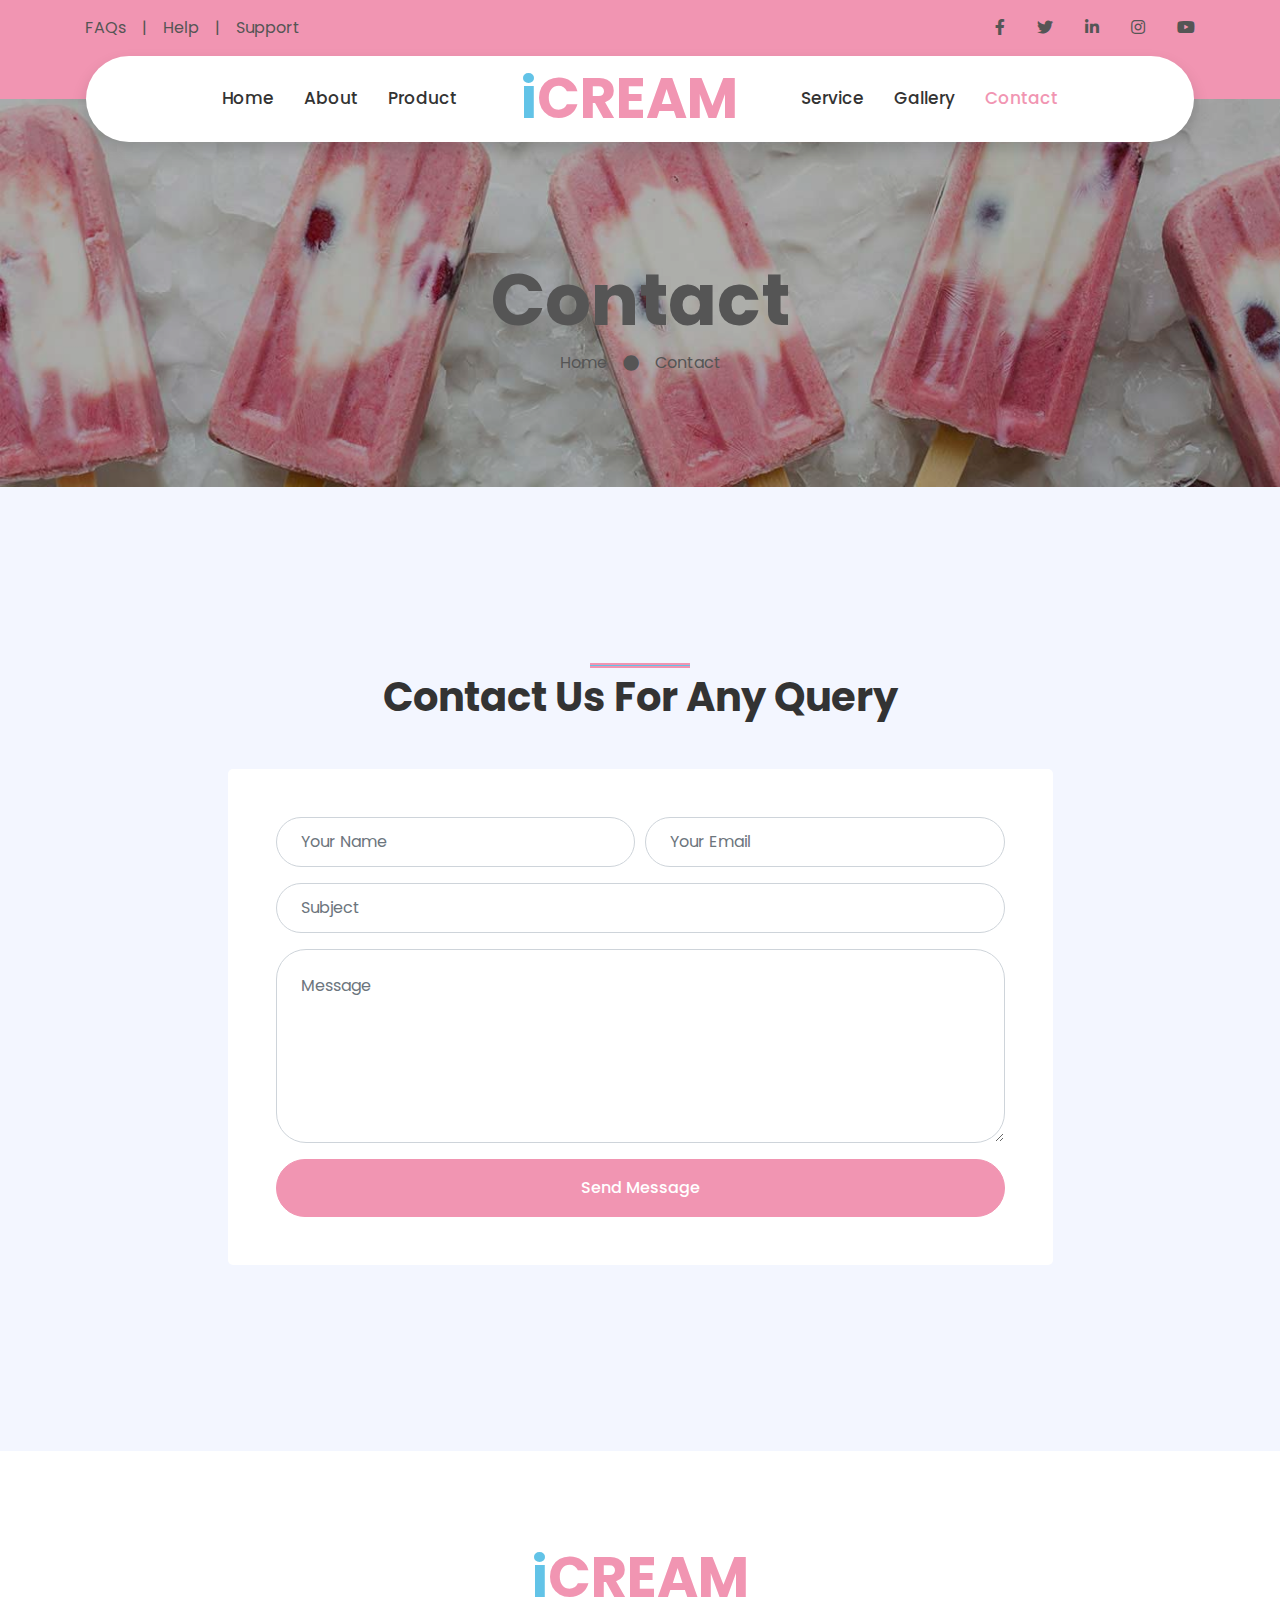
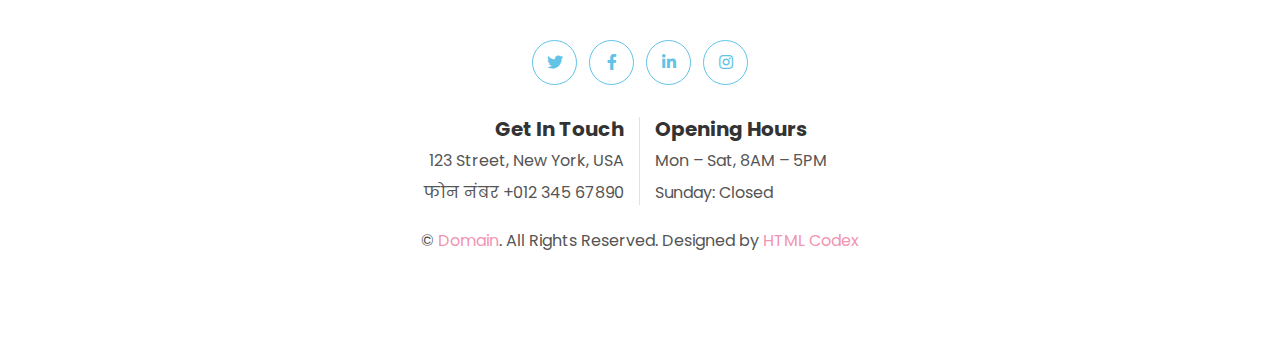
==== contact.html @ b480e31f "basic changes" ====
<!DOCTYPE html>
<html lang="en">

<head>
    <meta charset="utf-8">
    <title>iCREAM - Ice Cream Shop Website Template</title>
    <meta content="width=device-width, initial-scale=1.0" name="viewport">
    <meta content="Free HTML Templates" name="keywords">
    <meta content="Free HTML Templates" name="description">

    <!-- Favicon -->
    <link href="img/favicon.ico" rel="icon">

    <!-- Google Web Fonts -->
    <link rel="preconnect" href="https://fonts.gstatic.com">
    <link href="https://fonts.googleapis.com/css2?family=Poppins:wght@400;500;600;700&display=swap" rel="stylesheet">

    <!-- Font Awesome -->
    <link href="https://cdnjs.cloudflare.com/ajax/libs/font-awesome/5.10.0/css/all.min.css" rel="stylesheet">

    <!-- Libraries Stylesheet -->
    <link href="lib/owlcarousel/assets/owl.carousel.min.css" rel="stylesheet">
    <link href="lib/lightbox/css/lightbox.min.css" rel="stylesheet">

    <!-- Customized Bootstrap Stylesheet -->
    <link href="css/style.css" rel="stylesheet">
</head>

<body>
    <!-- Topbar Start -->
    <div class="container-fluid bg-primary py-3 d-none d-md-block">
        <div class="container">
            <div class="row">
                <div class="col-md-6 text-center text-lg-left mb-2 mb-lg-0">
                    <div class="d-inline-flex align-items-center">
                        <a class="text-white pr-3" href="">FAQs</a>
                        <span class="text-white">|</span>
                        <a class="text-white px-3" href="">Help</a>
                        <span class="text-white">|</span>
                        <a class="text-white pl-3" href="">Support</a>
                    </div>
                </div>
                <div class="col-md-6 text-center text-lg-right">
                    <div class="d-inline-flex align-items-center">
                        <a class="text-white px-3" href="">
                            <i class="fab fa-facebook-f"></i>
                        </a>
                        <a class="text-white px-3" href="">
                            <i class="fab fa-twitter"></i>
                        </a>
                        <a class="text-white px-3" href="">
                            <i class="fab fa-linkedin-in"></i>
                        </a>
                        <a class="text-white px-3" href="">
                            <i class="fab fa-instagram"></i>
                        </a>
                        <a class="text-white pl-3" href="">
                            <i class="fab fa-youtube"></i>
                        </a>
                    </div>
                </div>
            </div>
        </div>
    </div>
    <!-- Topbar End -->


    <!-- Navbar Start -->
    <div class="container-fluid position-relative nav-bar p-0">
        <div class="container-lg position-relative p-0 px-lg-3" style="z-index: 9;">
            <nav class="navbar navbar-expand-lg bg-white navbar-light shadow p-lg-0">
                <a href="index.html" class="navbar-brand d-block d-lg-none">
                    <h1 class="m-0 display-4 text-primary"><span class="text-secondary">i</span>CREAM</h1>
                </a>
                <button type="button" class="navbar-toggler" data-toggle="collapse" data-target="#navbarCollapse">
                    <span class="navbar-toggler-icon"></span>
                </button>
                <div class="collapse navbar-collapse justify-content-between" id="navbarCollapse">
                    <div class="navbar-nav ml-auto py-0">
                        <a href="index.html" class="nav-item nav-link">Home</a>
                        <a href="about.html" class="nav-item nav-link">About</a>
                        <a href="product.html" class="nav-item nav-link">Product</a>
                    </div>
                    <a href="index.html" class="navbar-brand mx-5 d-none d-lg-block">
                        <h1 class="m-0 display-4 text-primary"><span class="text-secondary">i</span>CREAM</h1>
                    </a>
                    <div class="navbar-nav mr-auto py-0">
                        <a href="service.html" class="nav-item nav-link">Service</a>
                        <a href="gallery.html" class="nav-item nav-link">Gallery</a>
                        <a href="contact.html" class="nav-item nav-link active">Contact</a>
                    </div>
                </div>
            </nav>
        </div>
    </div>
    <!-- Navbar End -->


    <!-- Header Start -->
    <div class="jumbotron jumbotron-fluid page-header" style="margin-bottom: 90px;">
        <div class="container text-center py-5">
            <h1 class="text-white display-3 mt-lg-5">Contact</h1>
            <div class="d-inline-flex align-items-center text-white">
                <p class="m-0"><a class="text-white" href="">Home</a></p>
                <i class="fa fa-circle px-3"></i>
                <p class="m-0">Contact</p>
            </div>
        </div>
    </div>
    <!-- Header End -->


    <!-- Contact Start -->
    <div class="container-fluid py-5">
        <div class="container py-5">
            <div class="row justify-content-center">
                <div class="col-lg-6">
                    <h1 class="section-title position-relative text-center mb-5">Contact Us For Any Query</h1>
                </div>
            </div>
            <div class="row justify-content-center">
                <div class="col-lg-9">
                    <div class="contact-form bg-light rounded p-5">
                        <div id="success"></div>
                        <form name="sentMessage" id="contactForm" novalidate="novalidate">
                            <div class="form-row">
                                <div class="col-sm-6 control-group">
                                    <input type="text" class="form-control p-4" id="name" placeholder="Your Name" required="required" data-validation-required-message="Please enter your name" />
                                    <p class="help-block text-danger"></p>
                                </div>
                                <div class="col-sm-6 control-group">
                                    <input type="email" class="form-control p-4" id="email" placeholder="Your Email" required="required" data-validation-required-message="Please enter your email" />
                                    <p class="help-block text-danger"></p>
                                </div>
                            </div>
                            <div class="control-group">
                                <input type="text" class="form-control p-4" id="subject" placeholder="Subject" required="required" data-validation-required-message="Please enter a subject" />
                                <p class="help-block text-danger"></p>
                            </div>
                            <div class="control-group">
                                <textarea class="form-control p-4" rows="6" id="message" placeholder="Message" required="required" data-validation-required-message="Please enter your message"></textarea>
                                <p class="help-block text-danger"></p>
                            </div>
                            <div>
                                <button class="btn btn-primary btn-block py-3 px-5" type="submit" id="sendMessageButton">Send Message</button>
                            </div>
                        </form>
                    </div>
                </div>
            </div>
        </div>
    </div>
    <!-- Contact End -->


    <!-- Footer Start -->
    <div class="container-fluid footer bg-light py-5" style="margin-top: 90px;">
        <div class="container text-center py-5">
            <div class="row">
                <div class="col-12 mb-4">
                    <a href="index.html" class="navbar-brand m-0">
                        <h1 class="m-0 mt-n2 display-4 text-primary"><span class="text-secondary">i</span>CREAM</h1>
                    </a>
                </div>
                <div class="col-12 mb-4">
                    <a class="btn btn-outline-secondary btn-social mr-2" href="#"><i class="fab fa-twitter"></i></a>
                    <a class="btn btn-outline-secondary btn-social mr-2" href="#"><i class="fab fa-facebook-f"></i></a>
                    <a class="btn btn-outline-secondary btn-social mr-2" href="#"><i class="fab fa-linkedin-in"></i></a>
                    <a class="btn btn-outline-secondary btn-social" href="#"><i class="fab fa-instagram"></i></a>
                </div>
                <div class="col-12 mt-2 mb-4">
                    <div class="row">
                        <div class="col-sm-6 text-center text-sm-right border-right mb-3 mb-sm-0">
                            <h5 class="font-weight-bold mb-2">Get In Touch</h5>
                            <p class="mb-2">123 Street, New York, USA</p>
                            <p class="mb-0">फोन नंबर +012 345 67890</p>
                        </div>
                        <div class="col-sm-6 text-center text-sm-left">
                            <h5 class="font-weight-bold mb-2">Opening Hours</h5>
                            <p class="mb-2">Mon – Sat, 8AM – 5PM</p>
                            <p class="mb-0">Sunday: Closed</p>
                        </div>
                    </div>
                </div>
                <div class="col-12">
                    <p class="m-0">&copy; <a href="#">Domain</a>. All Rights Reserved. Designed by <a href="https://htmlcodex.com">HTML Codex</a>
                    </p>
                </div>
            </div>
        </div>
    </div>
    <!-- Footer End -->


    <!-- Back to Top -->
    <a href="#" class="btn btn-secondary px-2 back-to-top"><i class="fa fa-angle-double-up"></i></a>


    <!-- JavaScript Libraries -->
    <script src="https://code.jquery.com/jquery-3.4.1.min.js"></script>
    <script src="https://stackpath.bootstrapcdn.com/bootstrap/4.4.1/js/bootstrap.bundle.min.js"></script>
    <script src="lib/easing/easing.min.js"></script>
    <script src="lib/waypoints/waypoints.min.js"></script>
    <script src="lib/owlcarousel/owl.carousel.min.js"></script>
    <script src="lib/isotope/isotope.pkgd.min.js"></script>
    <script src="lib/lightbox/js/lightbox.min.js"></script>

    <!-- Contact Javascript File -->
    <script src="mail/jqBootstrapValidation.min.js"></script>
    <script src="mail/contact.js"></script>

    <!-- Template Javascript -->
    <script src="js/main.js"></script>
</body>

</html>
---- css/style.css ----
/******* Bootstrap Theming ********/
/*!
 * Bootstrap v4.5.3 (https://getbootstrap.com/)
 * Copyright 2011-2020 The Bootstrap Authors
 * Copyright 2011-2020 Twitter, Inc.
 * Licensed under MIT (https://github.com/twbs/bootstrap/blob/main/LICENSE)
 */
:root {
  --blue: #007bff;
  --indigo: #6610f2;
  --purple: #6f42c1;
  --pink: #e83e8c;
  --red: #dc3545;
  --orange: #fd7e14;
  --yellow: #ffc107;
  --green: #28a745;
  --teal: #20c997;
  --cyan: #17a2b8;
  --white: #fff;
  --gray: #6c757d;
  --gray-dark: #343a40;
  --primary: #F195B2;
  --secondary: #62C3E7;
  --success: #28a745;
  --info: #17a2b8;
  --warning: #ffc107;
  --danger: #dc3545;
  --light: #FFFFFF;
  --dark: #333333;
  --breakpoint-xs: 0;
  --breakpoint-sm: 576px;
  --breakpoint-md: 768px;
  --breakpoint-lg: 992px;
  --breakpoint-xl: 1200px;
  --font-family-sans-serif: "Poppins", sans-serif;
  --font-family-monospace: SFMono-Regular, Menlo, Monaco, Consolas, "Liberation Mono", "Courier New", monospace;
}

*,
*::before,
*::after {
  box-sizing: border-box;
}

html {
  font-family: sans-serif;
  line-height: 1.15;
  -webkit-text-size-adjust: 100%;
  -webkit-tap-highlight-color: rgba(0, 0, 0, 0);
}

article, aside, figcaption, figure, footer, header, hgroup, main, nav, section {
  display: block;
}

body {
  margin: 0;
  font-family: "Poppins", sans-serif;
  font-size: 1rem;
  font-weight: 400;
  line-height: 1.5;
  color: #555555;
  text-align: left;
  background-color: #F3F6FF;
}

[tabindex="-1"]:focus:not(:focus-visible) {
  outline: 0 !important;
}

hr {
  box-sizing: content-box;
  height: 0;
  overflow: visible;
}

h1, h2, h3, h4, h5, h6 {
  margin-top: 0;
  margin-bottom: 0.5rem;
}

p {
  margin-top: 0;
  margin-bottom: 1rem;
}

abbr[title],
abbr[data-original-title] {
  text-decoration: underline;
  text-decoration: underline dotted;
  cursor: help;
  border-bottom: 0;
  text-decoration-skip-ink: none;
}

address {
  margin-bottom: 1rem;
  font-style: normal;
  line-height: inherit;
}

ol,
ul,
dl {
  margin-top: 0;
  margin-bottom: 1rem;
}

ol ol,
ul ul,
ol ul,
ul ol {
  margin-bottom: 0;
}

dt {
  font-weight: 700;
}

dd {
  margin-bottom: .5rem;
  margin-left: 0;
}

blockquote {
  margin: 0 0 1rem;
}

b,
strong {
  font-weight: bolder;
}

small {
  font-size: 80%;
}

sub,
sup {
  position: relative;
  font-size: 75%;
  line-height: 0;
  vertical-align: baseline;
}

sub {
  bottom: -.25em;
}

sup {
  top: -.5em;
}

a {
  color: #F195B2;
  text-decoration: none;
  background-color: transparent;
}

a:hover {
  color: #e85181;
  text-decoration: underline;
}

a:not([href]):not([class]) {
  color: inherit;
  text-decoration: none;
}

a:not([href]):not([class]):hover {
  color: inherit;
  text-decoration: none;
}

pre,
code,
kbd,
samp {
  font-family: SFMono-Regular, Menlo, Monaco, Consolas, "Liberation Mono", "Courier New", monospace;
  font-size: 1em;
}

pre {
  margin-top: 0;
  margin-bottom: 1rem;
  overflow: auto;
  -ms-overflow-style: scrollbar;
}

figure {
  margin: 0 0 1rem;
}

img {
  vertical-align: middle;
  border-style: none;
}

svg {
  overflow: hidden;
  vertical-align: middle;
}

table {
  border-collapse: collapse;
}

caption {
  padding-top: 0.75rem;
  padding-bottom: 0.75rem;
  color: #6c757d;
  text-align: left;
  caption-side: bottom;
}

th {
  text-align: inherit;
  text-align: -webkit-match-parent;
}

label {
  display: inline-block;
  margin-bottom: 0.5rem;
}

button {
  border-radius: 0;
}

button:focus {
  outline: 1px dotted;
  outline: 5px auto -webkit-focus-ring-color;
}

input,
button,
select,
optgroup,
textarea {
  margin: 0;
  font-family: inherit;
  font-size: inherit;
  line-height: inherit;
}

button,
input {
  overflow: visible;
}

button,
select {
  text-transform: none;
}

[role="button"] {
  cursor: pointer;
}

select {
  word-wrap: normal;
}

button,
[type="button"],
[type="reset"],
[type="submit"] {
  -webkit-appearance: button;
}

button:not(:disabled),
[type="button"]:not(:disabled),
[type="reset"]:not(:disabled),
[type="submit"]:not(:disabled) {
  cursor: pointer;
}

button::-moz-focus-inner,
[type="button"]::-moz-focus-inner,
[type="reset"]::-moz-focus-inner,
[type="submit"]::-moz-focus-inner {
  padding: 0;
  border-style: none;
}

input[type="radio"],
input[type="checkbox"] {
  box-sizing: border-box;
  padding: 0;
}

textarea {
  overflow: auto;
  resize: vertical;
}

fieldset {
  min-width: 0;
  padding: 0;
  margin: 0;
  border: 0;
}

legend {
  display: block;
  width: 100%;
  max-width: 100%;
  padding: 0;
  margin-bottom: .5rem;
  font-size: 1.5rem;
  line-height: inherit;
  color: inherit;
  white-space: normal;
}

@media (max-width: 1200px) {
  legend {
    font-size: calc(1.275rem + 0.3vw) ;
  }
}

progress {
  vertical-align: baseline;
}

[type="number"]::-webkit-inner-spin-button,
[type="number"]::-webkit-outer-spin-button {
  height: auto;
}

[type="search"] {
  outline-offset: -2px;
  -webkit-appearance: none;
}

[type="search"]::-webkit-search-decoration {
  -webkit-appearance: none;
}

::-webkit-file-upload-button {
  font: inherit;
  -webkit-appearance: button;
}

output {
  display: inline-block;
}

summary {
  display: list-item;
  cursor: pointer;
}

template {
  display: none;
}

[hidden] {
  display: none !important;
}

h1, h2, h3, h4, h5, h6,
.h1, .h2, .h3, .h4, .h5, .h6 {
  margin-bottom: 0.5rem;
  font-weight: 500;
  line-height: 1.2;
  color: #333333;
}

h1, .h1 {
  font-size: 2.5rem;
}

@media (max-width: 1200px) {
  h1, .h1 {
    font-size: calc(1.375rem + 1.5vw) ;
  }
}

h2, .h2 {
  font-size: 2rem;
}

@media (max-width: 1200px) {
  h2, .h2 {
    font-size: calc(1.325rem + 0.9vw) ;
  }
}

h3, .h3 {
  font-size: 1.75rem;
}

@media (max-width: 1200px) {
  h3, .h3 {
    font-size: calc(1.3rem + 0.6vw) ;
  }
}

h4, .h4 {
  font-size: 1.5rem;
}

@media (max-width: 1200px) {
  h4, .h4 {
    font-size: calc(1.275rem + 0.3vw) ;
  }
}

h5, .h5 {
  font-size: 1.25rem;
}

h6, .h6 {
  font-size: 1rem;
}

.lead {
  font-size: 1.25rem;
  font-weight: 300;
}

.display-1 {
  font-size: 6rem;
  font-weight: 300;
  line-height: 1.2;
}

@media (max-width: 1200px) {
  .display-1 {
    font-size: calc(1.725rem + 5.7vw) ;
  }
}

.display-2 {
  font-size: 5.5rem;
  font-weight: 300;
  line-height: 1.2;
}

@media (max-width: 1200px) {
  .display-2 {
    font-size: calc(1.675rem + 5.1vw) ;
  }
}

.display-3 {
  font-size: 4.5rem;
  font-weight: 300;
  line-height: 1.2;
  color:#1c7430;
}

@media (max-width: 1200px) {
  .display-3 {
    font-size: calc(1.575rem + 3.9vw) ;
  }
}

.display-4 {
  font-size: 3.5rem;
  font-weight: 300;
  line-height: 1.2;
}

@media (max-width: 1200px) {
  .display-4 {
    font-size: calc(1.475rem + 2.7vw) ;
  }
}

hr {
  margin-top: 1rem;
  margin-bottom: 1rem;
  border: 0;
  border-top: 1px solid rgba(0, 0, 0, 0.1);
}

small,
.small {
  font-size: 80%;
  font-weight: 400;
}

mark,
.mark {
  padding: 0.2em;
  background-color: #fcf8e3;
}

.list-unstyled {
  padding-left: 0;
  list-style: none;
}

.list-inline {
  padding-left: 0;
  list-style: none;
}

.list-inline-item {
  display: inline-block;
}

.list-inline-item:not(:last-child) {
  margin-right: 0.5rem;
}

.initialism {
  font-size: 90%;
  text-transform: uppercase;
}

.blockquote {
  margin-bottom: 1rem;
  font-size: 1.25rem;
}

.blockquote-footer {
  display: block;
  font-size: 80%;
  color: #6c757d;
}

.blockquote-footer::before {
  content: "\2014\00A0";
}

.img-fluid {
  max-width: 100%;
  height: auto;
}

.img-thumbnail {
  padding: 0.25rem;
  background-color: #F3F6FF;
  border: 1px solid #dee2e6;
  border-radius: 5px;
  max-width: 100%;
  height: auto;
}

.figure {
  display: inline-block;
}

.figure-img {
  margin-bottom: 0.5rem;
  line-height: 1;
}

.figure-caption {
  font-size: 90%;
  color: #6c757d;
}

code {
  font-size: 87.5%;
  color: #e83e8c;
  word-wrap: break-word;
}

a > code {
  color: inherit;
}

kbd {
  padding: 0.2rem 0.4rem;
  font-size: 87.5%;
  color: #fff;
  background-color: #212529;
  border-radius: 0.2rem;
}

kbd kbd {
  padding: 0;
  font-size: 100%;
  font-weight: 700;
}

pre {
  display: block;
  font-size: 87.5%;
  color: #212529;
}

pre code {
  font-size: inherit;
  color: inherit;
  word-break: normal;
}

.pre-scrollable {
  max-height: 340px;
  overflow-y: scroll;
}

.container,
.container-fluid,
.container-sm,
.container-md,
.container-lg,
.container-xl {
  width: 100%;
  padding-right: 15px;
  padding-left: 15px;
  margin-right: auto;
  margin-left: auto;
}

@media (min-width: 576px) {
  .container, .container-sm {
    max-width: 540px;
  }
}

@media (min-width: 768px) {
  .container, .container-sm, .container-md {
    max-width: 720px;
  }
}

@media (min-width: 992px) {
  .container, .container-sm, .container-md, .container-lg {
    max-width: 960px;
  }
}

@media (min-width: 1200px) {
  .container, .container-sm, .container-md, .container-lg, .container-xl {
    max-width: 1140px;
  }
}

.row {
  display: flex;
  flex-wrap: wrap;
  margin-right: -15px;
  margin-left: -15px;
}

.no-gutters {
  margin-right: 0;
  margin-left: 0;
}

.no-gutters > .col,
.no-gutters > [class*="col-"] {
  padding-right: 0;
  padding-left: 0;
}

.col-1, .col-2, .col-3, .col-4, .col-5, .col-6, .col-7, .col-8, .col-9, .col-10, .col-11, .col-12, .col,
.col-auto, .col-sm-1, .col-sm-2, .col-sm-3, .col-sm-4, .col-sm-5, .col-sm-6, .col-sm-7, .col-sm-8, .col-sm-9, .col-sm-10, .col-sm-11, .col-sm-12, .col-sm,
.col-sm-auto, .col-md-1, .col-md-2, .col-md-3, .col-md-4, .col-md-5, .col-md-6, .col-md-7, .col-md-8, .col-md-9, .col-md-10, .col-md-11, .col-md-12, .col-md,
.col-md-auto, .col-lg-1, .col-lg-2, .col-lg-3, .col-lg-4, .col-lg-5, .col-lg-6, .col-lg-7, .col-lg-8, .col-lg-9, .col-lg-10, .col-lg-11, .col-lg-12, .col-lg,
.col-lg-auto, .col-xl-1, .col-xl-2, .col-xl-3, .col-xl-4, .col-xl-5, .col-xl-6, .col-xl-7, .col-xl-8, .col-xl-9, .col-xl-10, .col-xl-11, .col-xl-12, .col-xl,
.col-xl-auto {
  position: relative;
  width: 100%;
  padding-right: 15px;
  padding-left: 15px;
}

.col {
  flex-basis: 0;
  flex-grow: 1;
  max-width: 100%;
}

.row-cols-1 > * {
  flex: 0 0 100%;
  max-width: 100%;
}

.row-cols-2 > * {
  flex: 0 0 50%;
  max-width: 50%;
}

.row-cols-3 > * {
  flex: 0 0 33.33333%;
  max-width: 33.33333%;
}

.row-cols-4 > * {
  flex: 0 0 25%;
  max-width: 25%;
}

.row-cols-5 > * {
  flex: 0 0 20%;
  max-width: 20%;
}

.row-cols-6 > * {
  flex: 0 0 16.66667%;
  max-width: 16.66667%;
}

.col-auto {
  flex: 0 0 auto;
  width: auto;
  max-width: 100%;
}

.col-1 {
  flex: 0 0 8.33333%;
  max-width: 8.33333%;
}

.col-2 {
  flex: 0 0 16.66667%;
  max-width: 16.66667%;
}

.col-3 {
  flex: 0 0 25%;
  max-width: 25%;
}

.col-4 {
  flex: 0 0 33.33333%;
  max-width: 33.33333%;
}

.col-5 {
  flex: 0 0 41.66667%;
  max-width: 41.66667%;
}

.col-6 {
  flex: 0 0 50%;
  max-width: 50%;
}

.col-7 {
  flex: 0 0 58.33333%;
  max-width: 58.33333%;
}

.col-8 {
  flex: 0 0 66.66667%;
  max-width: 66.66667%;
}

.col-9 {
  flex: 0 0 75%;
  max-width: 75%;
}

.col-10 {
  flex: 0 0 83.33333%;
  max-width: 83.33333%;
}

.col-11 {
  flex: 0 0 91.66667%;
  max-width: 91.66667%;
}

.col-12 {
  flex: 0 0 100%;
  max-width: 100%;
}

.order-first {
  order: -1;
}

.order-last {
  order: 13;
}

.order-0 {
  order: 0;
}

.order-1 {
  order: 1;
}

.order-2 {
  order: 2;
}

.order-3 {
  order: 3;
}

.order-4 {
  order: 4;
}

.order-5 {
  order: 5;
}

.order-6 {
  order: 6;
}

.order-7 {
  order: 7;
}

.order-8 {
  order: 8;
}

.order-9 {
  order: 9;
}

.order-10 {
  order: 10;
}

.order-11 {
  order: 11;
}

.order-12 {
  order: 12;
}

.offset-1 {
  margin-left: 8.33333%;
}

.offset-2 {
  margin-left: 16.66667%;
}

.offset-3 {
  margin-left: 25%;
}

.offset-4 {
  margin-left: 33.33333%;
}

.offset-5 {
  margin-left: 41.66667%;
}

.offset-6 {
  margin-left: 50%;
}

.offset-7 {
  margin-left: 58.33333%;
}

.offset-8 {
  margin-left: 66.66667%;
}

.offset-9 {
  margin-left: 75%;
}

.offset-10 {
  margin-left: 83.33333%;
}

.offset-11 {
  margin-left: 91.66667%;
}

@media (min-width: 576px) {
  .col-sm {
    flex-basis: 0;
    flex-grow: 1;
    max-width: 100%;
  }
  .row-cols-sm-1 > * {
    flex: 0 0 100%;
    max-width: 100%;
  }
  .row-cols-sm-2 > * {
    flex: 0 0 50%;
    max-width: 50%;
  }
  .row-cols-sm-3 > * {
    flex: 0 0 33.33333%;
    max-width: 33.33333%;
  }
  .row-cols-sm-4 > * {
    flex: 0 0 25%;
    max-width: 25%;
  }
  .row-cols-sm-5 > * {
    flex: 0 0 20%;
    max-width: 20%;
  }
  .row-cols-sm-6 > * {
    flex: 0 0 16.66667%;
    max-width: 16.66667%;
  }
  .col-sm-auto {
    flex: 0 0 auto;
    width: auto;
    max-width: 100%;
  }
  .col-sm-1 {
    flex: 0 0 8.33333%;
    max-width: 8.33333%;
  }
  .col-sm-2 {
    flex: 0 0 16.66667%;
    max-width: 16.66667%;
  }
  .col-sm-3 {
    flex: 0 0 25%;
    max-width: 25%;
  }
  .col-sm-4 {
    flex: 0 0 33.33333%;
    max-width: 33.33333%;
  }
  .col-sm-5 {
    flex: 0 0 41.66667%;
    max-width: 41.66667%;
  }
  .col-sm-6 {
    flex: 0 0 50%;
    max-width: 50%;
  }
  .col-sm-7 {
    flex: 0 0 58.33333%;
    max-width: 58.33333%;
  }
  .col-sm-8 {
    flex: 0 0 66.66667%;
    max-width: 66.66667%;
  }
  .col-sm-9 {
    flex: 0 0 75%;
    max-width: 75%;
  }
  .col-sm-10 {
    flex: 0 0 83.33333%;
    max-width: 83.33333%;
  }
  .col-sm-11 {
    flex: 0 0 91.66667%;
    max-width: 91.66667%;
  }
  .col-sm-12 {
    flex: 0 0 100%;
    max-width: 100%;
  }
  .order-sm-first {
    order: -1;
  }
  .order-sm-last {
    order: 13;
  }
  .order-sm-0 {
    order: 0;
  }
  .order-sm-1 {
    order: 1;
  }
  .order-sm-2 {
    order: 2;
  }
  .order-sm-3 {
    order: 3;
  }
  .order-sm-4 {
    order: 4;
  }
  .order-sm-5 {
    order: 5;
  }
  .order-sm-6 {
    order: 6;
  }
  .order-sm-7 {
    order: 7;
  }
  .order-sm-8 {
    order: 8;
  }
  .order-sm-9 {
    order: 9;
  }
  .order-sm-10 {
    order: 10;
  }
  .order-sm-11 {
    order: 11;
  }
  .order-sm-12 {
    order: 12;
  }
  .offset-sm-0 {
    margin-left: 0;
  }
  .offset-sm-1 {
    margin-left: 8.33333%;
  }
  .offset-sm-2 {
    margin-left: 16.66667%;
  }
  .offset-sm-3 {
    margin-left: 25%;
  }
  .offset-sm-4 {
    margin-left: 33.33333%;
  }
  .offset-sm-5 {
    margin-left: 41.66667%;
  }
  .offset-sm-6 {
    margin-left: 50%;
  }
  .offset-sm-7 {
    margin-left: 58.33333%;
  }
  .offset-sm-8 {
    margin-left: 66.66667%;
  }
  .offset-sm-9 {
    margin-left: 75%;
  }
  .offset-sm-10 {
    margin-left: 83.33333%;
  }
  .offset-sm-11 {
    margin-left: 91.66667%;
  }
}

@media (min-width: 768px) {
  .col-md {
    flex-basis: 0;
    flex-grow: 1;
    max-width: 100%;
  }
  .row-cols-md-1 > * {
    flex: 0 0 100%;
    max-width: 100%;
  }
  .row-cols-md-2 > * {
    flex: 0 0 50%;
    max-width: 50%;
  }
  .row-cols-md-3 > * {
    flex: 0 0 33.33333%;
    max-width: 33.33333%;
  }
  .row-cols-md-4 > * {
    flex: 0 0 25%;
    max-width: 25%;
  }
  .row-cols-md-5 > * {
    flex: 0 0 20%;
    max-width: 20%;
  }
  .row-cols-md-6 > * {
    flex: 0 0 16.66667%;
    max-width: 16.66667%;
  }
  .col-md-auto {
    flex: 0 0 auto;
    width: auto;
    max-width: 100%;
  }
  .col-md-1 {
    flex: 0 0 8.33333%;
    max-width: 8.33333%;
  }
  .col-md-2 {
    flex: 0 0 16.66667%;
    max-width: 16.66667%;
  }
  .col-md-3 {
    flex: 0 0 25%;
    max-width: 25%;
  }
  .col-md-4 {
    flex: 0 0 33.33333%;
    max-width: 33.33333%;
  }
  .col-md-5 {
    flex: 0 0 41.66667%;
    max-width: 41.66667%;
  }
  .col-md-6 {
    flex: 0 0 50%;
    max-width: 50%;
  }
  .col-md-7 {
    flex: 0 0 58.33333%;
    max-width: 58.33333%;
  }
  .col-md-8 {
    flex: 0 0 66.66667%;
    max-width: 66.66667%;
  }
  .col-md-9 {
    flex: 0 0 75%;
    max-width: 75%;
  }
  .col-md-10 {
    flex: 0 0 83.33333%;
    max-width: 83.33333%;
  }
  .col-md-11 {
    flex: 0 0 91.66667%;
    max-width: 91.66667%;
  }
  .col-md-12 {
    flex: 0 0 100%;
    max-width: 100%;
  }
  .order-md-first {
    order: -1;
  }
  .order-md-last {
    order: 13;
  }
  .order-md-0 {
    order: 0;
  }
  .order-md-1 {
    order: 1;
  }
  .order-md-2 {
    order: 2;
  }
  .order-md-3 {
    order: 3;
  }
  .order-md-4 {
    order: 4;
  }
  .order-md-5 {
    order: 5;
  }
  .order-md-6 {
    order: 6;
  }
  .order-md-7 {
    order: 7;
  }
  .order-md-8 {
    order: 8;
  }
  .order-md-9 {
    order: 9;
  }
  .order-md-10 {
    order: 10;
  }
  .order-md-11 {
    order: 11;
  }
  .order-md-12 {
    order: 12;
  }
  .offset-md-0 {
    margin-left: 0;
  }
  .offset-md-1 {
    margin-left: 8.33333%;
  }
  .offset-md-2 {
    margin-left: 16.66667%;
  }
  .offset-md-3 {
    margin-left: 25%;
  }
  .offset-md-4 {
    margin-left: 33.33333%;
  }
  .offset-md-5 {
    margin-left: 41.66667%;
  }
  .offset-md-6 {
    margin-left: 50%;
  }
  .offset-md-7 {
    margin-left: 58.33333%;
  }
  .offset-md-8 {
    margin-left: 66.66667%;
  }
  .offset-md-9 {
    margin-left: 75%;
  }
  .offset-md-10 {
    margin-left: 83.33333%;
  }
  .offset-md-11 {
    margin-left: 91.66667%;
  }
}

@media (min-width: 992px) {
  .col-lg {
    flex-basis: 0;
    flex-grow: 1;
    max-width: 100%;
  }
  .row-cols-lg-1 > * {
    flex: 0 0 100%;
    max-width: 100%;
  }
  .row-cols-lg-2 > * {
    flex: 0 0 50%;
    max-width: 50%;
  }
  .row-cols-lg-3 > * {
    flex: 0 0 33.33333%;
    max-width: 33.33333%;
  }
  .row-cols-lg-4 > * {
    flex: 0 0 25%;
    max-width: 25%;
  }
  .row-cols-lg-5 > * {
    flex: 0 0 20%;
    max-width: 20%;
  }
  .row-cols-lg-6 > * {
    flex: 0 0 16.66667%;
    max-width: 16.66667%;
  }
  .col-lg-auto {
    flex: 0 0 auto;
    width: auto;
    max-width: 100%;
  }
  .col-lg-1 {
    flex: 0 0 8.33333%;
    max-width: 8.33333%;
  }
  .col-lg-2 {
    flex: 0 0 16.66667%;
    max-width: 16.66667%;
  }
  .col-lg-3 {
    flex: 0 0 25%;
    max-width: 25%;
  }
  .col-lg-4 {
    flex: 0 0 33.33333%;
    max-width: 33.33333%;
  }
  .col-lg-5 {
    flex: 0 0 41.66667%;
    max-width: 41.66667%;
  }
  .col-lg-6 {
    flex: 0 0 50%;
    max-width: 50%;
  }
  .col-lg-7 {
    flex: 0 0 58.33333%;
    max-width: 58.33333%;
  }
  .col-lg-8 {
    flex: 0 0 66.66667%;
    max-width: 66.66667%;
  }
  .col-lg-9 {
    flex: 0 0 75%;
    max-width: 75%;
  }
  .col-lg-10 {
    flex: 0 0 83.33333%;
    max-width: 83.33333%;
  }
  .col-lg-11 {
    flex: 0 0 91.66667%;
    max-width: 91.66667%;
  }
  .col-lg-12 {
    flex: 0 0 100%;
    max-width: 100%;
  }
  .order-lg-first {
    order: -1;
  }
  .order-lg-last {
    order: 13;
  }
  .order-lg-0 {
    order: 0;
  }
  .order-lg-1 {
    order: 1;
  }
  .order-lg-2 {
    order: 2;
  }
  .order-lg-3 {
    order: 3;
  }
  .order-lg-4 {
    order: 4;
  }
  .order-lg-5 {
    order: 5;
  }
  .order-lg-6 {
    order: 6;
  }
  .order-lg-7 {
    order: 7;
  }
  .order-lg-8 {
    order: 8;
  }
  .order-lg-9 {
    order: 9;
  }
  .order-lg-10 {
    order: 10;
  }
  .order-lg-11 {
    order: 11;
  }
  .order-lg-12 {
    order: 12;
  }
  .offset-lg-0 {
    margin-left: 0;
  }
  .offset-lg-1 {
    margin-left: 8.33333%;
  }
  .offset-lg-2 {
    margin-left: 16.66667%;
  }
  .offset-lg-3 {
    margin-left: 25%;
  }
  .offset-lg-4 {
    margin-left: 33.33333%;
  }
  .offset-lg-5 {
    margin-left: 41.66667%;
  }
  .offset-lg-6 {
    margin-left: 50%;
  }
  .offset-lg-7 {
    margin-left: 58.33333%;
  }
  .offset-lg-8 {
    margin-left: 66.66667%;
  }
  .offset-lg-9 {
    margin-left: 75%;
  }
  .offset-lg-10 {
    margin-left: 83.33333%;
  }
  .offset-lg-11 {
    margin-left: 91.66667%;
  }
}

@media (min-width: 1200px) {
  .col-xl {
    flex-basis: 0;
    flex-grow: 1;
    max-width: 100%;
  }
  .row-cols-xl-1 > * {
    flex: 0 0 100%;
    max-width: 100%;
  }
  .row-cols-xl-2 > * {
    flex: 0 0 50%;
    max-width: 50%;
  }
  .row-cols-xl-3 > * {
    flex: 0 0 33.33333%;
    max-width: 33.33333%;
  }
  .row-cols-xl-4 > * {
    flex: 0 0 25%;
    max-width: 25%;
  }
  .row-cols-xl-5 > * {
    flex: 0 0 20%;
    max-width: 20%;
  }
  .row-cols-xl-6 > * {
    flex: 0 0 16.66667%;
    max-width: 16.66667%;
  }
  .col-xl-auto {
    flex: 0 0 auto;
    width: auto;
    max-width: 100%;
  }
  .col-xl-1 {
    flex: 0 0 8.33333%;
    max-width: 8.33333%;
  }
  .col-xl-2 {
    flex: 0 0 16.66667%;
    max-width: 16.66667%;
  }
  .col-xl-3 {
    flex: 0 0 25%;
    max-width: 25%;
  }
  .col-xl-4 {
    flex: 0 0 33.33333%;
    max-width: 33.33333%;
  }
  .col-xl-5 {
    flex: 0 0 41.66667%;
    max-width: 41.66667%;
  }
  .col-xl-6 {
    flex: 0 0 50%;
    max-width: 50%;
  }
  .col-xl-7 {
    flex: 0 0 58.33333%;
    max-width: 58.33333%;
  }
  .col-xl-8 {
    flex: 0 0 66.66667%;
    max-width: 66.66667%;
  }
  .col-xl-9 {
    flex: 0 0 75%;
    max-width: 75%;
  }
  .col-xl-10 {
    flex: 0 0 83.33333%;
    max-width: 83.33333%;
  }
  .col-xl-11 {
    flex: 0 0 91.66667%;
    max-width: 91.66667%;
  }
  .col-xl-12 {
    flex: 0 0 100%;
    max-width: 100%;
  }
  .order-xl-first {
    order: -1;
  }
  .order-xl-last {
    order: 13;
  }
  .order-xl-0 {
    order: 0;
  }
  .order-xl-1 {
    order: 1;
  }
  .order-xl-2 {
    order: 2;
  }
  .order-xl-3 {
    order: 3;
  }
  .order-xl-4 {
    order: 4;
  }
  .order-xl-5 {
    order: 5;
  }
  .order-xl-6 {
    order: 6;
  }
  .order-xl-7 {
    order: 7;
  }
  .order-xl-8 {
    order: 8;
  }
  .order-xl-9 {
    order: 9;
  }
  .order-xl-10 {
    order: 10;
  }
  .order-xl-11 {
    order: 11;
  }
  .order-xl-12 {
    order: 12;
  }
  .offset-xl-0 {
    margin-left: 0;
  }
  .offset-xl-1 {
    margin-left: 8.33333%;
  }
  .offset-xl-2 {
    margin-left: 16.66667%;
  }
  .offset-xl-3 {
    margin-left: 25%;
  }
  .offset-xl-4 {
    margin-left: 33.33333%;
  }
  .offset-xl-5 {
    margin-left: 41.66667%;
  }
  .offset-xl-6 {
    margin-left: 50%;
  }
  .offset-xl-7 {
    margin-left: 58.33333%;
  }
  .offset-xl-8 {
    margin-left: 66.66667%;
  }
  .offset-xl-9 {
    margin-left: 75%;
  }
  .offset-xl-10 {
    margin-left: 83.33333%;
  }
  .offset-xl-11 {
    margin-left: 91.66667%;
  }
}

.table {
  width: 100%;
  margin-bottom: 1rem;
  color: #555555;
}

.table th,
.table td {
  padding: 0.75rem;
  vertical-align: top;
  border-top: 1px solid #dee2e6;
}

.table thead th {
  vertical-align: bottom;
  border-bottom: 2px solid #dee2e6;
}

.table tbody + tbody {
  border-top: 2px solid #dee2e6;
}

.table-sm th,
.table-sm td {
  padding: 0.3rem;
}

.table-bordered {
  border: 1px solid #dee2e6;
}

.table-bordered th,
.table-bordered td {
  border: 1px solid #dee2e6;
}

.table-bordered thead th,
.table-bordered thead td {
  border-bottom-width: 2px;
}

.table-borderless th,
.table-borderless td,
.table-borderless thead th,
.table-borderless tbody + tbody {
  border: 0;
}

.table-striped tbody tr:nth-of-type(odd) {
  background-color: rgba(0, 0, 0, 0.05);
}

.table-hover tbody tr:hover {
  color: #555555;
  background-color: rgba(0, 0, 0, 0.075);
}

.table-primary,
.table-primary > th,
.table-primary > td {
  background-color: #fbe1e9;
}

.table-primary th,
.table-primary td,
.table-primary thead th,
.table-primary tbody + tbody {
  border-color: #f8c8d7;
}

.table-hover .table-primary:hover {
  background-color: #f8cbd9;
}

.table-hover .table-primary:hover > td,
.table-hover .table-primary:hover > th {
  background-color: #f8cbd9;
}

.table-secondary,
.table-secondary > th,
.table-secondary > td {
  background-color: #d3eef8;
}

.table-secondary th,
.table-secondary td,
.table-secondary thead th,
.table-secondary tbody + tbody {
  border-color: #ade0f3;
}

.table-hover .table-secondary:hover {
  background-color: #bde6f5;
}

.table-hover .table-secondary:hover > td,
.table-hover .table-secondary:hover > th {
  background-color: #bde6f5;
}

.table-success,
.table-success > th,
.table-success > td {
  background-color: #c3e6cb;
}

.table-success th,
.table-success td,
.table-success thead th,
.table-success tbody + tbody {
  border-color: #8fd19e;
}

.table-hover .table-success:hover {
  background-color: #b1dfbb;
}

.table-hover .table-success:hover > td,
.table-hover .table-success:hover > th {
  background-color: #b1dfbb;
}

.table-info,
.table-info > th,
.table-info > td {
  background-color: #bee5eb;
}

.table-info th,
.table-info td,
.table-info thead th,
.table-info tbody + tbody {
  border-color: #86cfda;
}

.table-hover .table-info:hover {
  background-color: #abdde5;
}

.table-hover .table-info:hover > td,
.table-hover .table-info:hover > th {
  background-color: #abdde5;
}

.table-warning,
.table-warning > th,
.table-warning > td {
  background-color: #ffeeba;
}

.table-warning th,
.table-warning td,
.table-warning thead th,
.table-warning tbody + tbody {
  border-color: #ffdf7e;
}

.table-hover .table-warning:hover {
  background-color: #ffe8a1;
}

.table-hover .table-warning:hover > td,
.table-hover .table-warning:hover > th {
  background-color: #ffe8a1;
}

.table-danger,
.table-danger > th,
.table-danger > td {
  background-color: #f5c6cb;
}

.table-danger th,
.table-danger td,
.table-danger thead th,
.table-danger tbody + tbody {
  border-color: #ed969e;
}

.table-hover .table-danger:hover {
  background-color: #f1b0b7;
}

.table-hover .table-danger:hover > td,
.table-hover .table-danger:hover > th {
  background-color: #f1b0b7;
}

.table-light,
.table-light > th,
.table-light > td {
  background-color: white;
}

.table-light th,
.table-light td,
.table-light thead th,
.table-light tbody + tbody {
  border-color: white;
}

.table-hover .table-light:hover {
  background-color: #f2f2f2;
}

.table-hover .table-light:hover > td,
.table-hover .table-light:hover > th {
  background-color: #f2f2f2;
}

.table-dark,
.table-dark > th,
.table-dark > td {
  background-color: #c6c6c6;
}

.table-dark th,
.table-dark td,
.table-dark thead th,
.table-dark tbody + tbody {
  border-color: #959595;
}

.table-hover .table-dark:hover {
  background-color: #b9b9b9;
}

.table-hover .table-dark:hover > td,
.table-hover .table-dark:hover > th {
  background-color: #b9b9b9;
}

.table-active,
.table-active > th,
.table-active > td {
  background-color: rgba(0, 0, 0, 0.075);
}

.table-hover .table-active:hover {
  background-color: rgba(0, 0, 0, 0.075);
}

.table-hover .table-active:hover > td,
.table-hover .table-active:hover > th {
  background-color: rgba(0, 0, 0, 0.075);
}

.table .thead-dark th {
  color: #fff;
  background-color: #343a40;
  border-color: #454d55;
}

.table .thead-light th {
  color: #495057;
  background-color: #e9ecef;
  border-color: #dee2e6;
}

.table-dark {
  color: #fff;
  background-color: #343a40;
}

.table-dark th,
.table-dark td,
.table-dark thead th {
  border-color: #454d55;
}

.table-dark.table-bordered {
  border: 0;
}

.table-dark.table-striped tbody tr:nth-of-type(odd) {
  background-color: rgba(255, 255, 255, 0.05);
}

.table-dark.table-hover tbody tr:hover {
  color: #fff;
  background-color: rgba(255, 255, 255, 0.075);
}

@media (max-width: 575.98px) {
  .table-responsive-sm {
    display: block;
    width: 100%;
    overflow-x: auto;
    -webkit-overflow-scrolling: touch;
  }
  .table-responsive-sm > .table-bordered {
    border: 0;
  }
}

@media (max-width: 767.98px) {
  .table-responsive-md {
    display: block;
    width: 100%;
    overflow-x: auto;
    -webkit-overflow-scrolling: touch;
  }
  .table-responsive-md > .table-bordered {
    border: 0;
  }
}

@media (max-width: 991.98px) {
  .table-responsive-lg {
    display: block;
    width: 100%;
    overflow-x: auto;
    -webkit-overflow-scrolling: touch;
  }
  .table-responsive-lg > .table-bordered {
    border: 0;
  }
}

@media (max-width: 1199.98px) {
  .table-responsive-xl {
    display: block;
    width: 100%;
    overflow-x: auto;
    -webkit-overflow-scrolling: touch;
  }
  .table-responsive-xl > .table-bordered {
    border: 0;
  }
}

.table-responsive {
  display: block;
  width: 100%;
  overflow-x: auto;
  -webkit-overflow-scrolling: touch;
}

.table-responsive > .table-bordered {
  border: 0;
}

.form-control {
  display: block;
  width: 100%;
  height: calc(1.5em + 0.75rem + 2px);
  padding: 0.375rem 0.75rem;
  font-size: 1rem;
  font-weight: 400;
  line-height: 1.5;
  color: #495057;
  background-color: #fff;
  background-clip: padding-box;
  border: 1px solid #ced4da;
  border-radius: 5px;
  transition: border-color 0.15s ease-in-out, box-shadow 0.15s ease-in-out;
}

@media (prefers-reduced-motion: reduce) {
  .form-control {
    transition: none;
  }
}

.form-control::-ms-expand {
  background-color: transparent;
  border: 0;
}

.form-control:-moz-focusring {
  color: transparent;
  text-shadow: 0 0 0 #495057;
}

.form-control:focus {
  color: #495057;
  background-color: #fff;
  border-color: white;
  outline: 0;
  box-shadow: 0 0 0 0.2rem rgba(241, 149, 178, 0.25);
}

.form-control::placeholder {
  color: #6c757d;
  opacity: 1;
}

.form-control:disabled, .form-control[readonly] {
  background-color: #e9ecef;
  opacity: 1;
}

input[type="date"].form-control,
input[type="time"].form-control,
input[type="datetime-local"].form-control,
input[type="month"].form-control {
  appearance: none;
}

select.form-control:focus::-ms-value {
  color: #495057;
  background-color: #fff;
}

.form-control-file,
.form-control-range {
  display: block;
  width: 100%;
}

.col-form-label {
  padding-top: calc(0.375rem + 1px);
  padding-bottom: calc(0.375rem + 1px);
  margin-bottom: 0;
  font-size: inherit;
  line-height: 1.5;
}

.col-form-label-lg {
  padding-top: calc(0.5rem + 1px);
  padding-bottom: calc(0.5rem + 1px);
  font-size: 1.25rem;
  line-height: 1.5;
}

.col-form-label-sm {
  padding-top: calc(0.25rem + 1px);
  padding-bottom: calc(0.25rem + 1px);
  font-size: 0.875rem;
  line-height: 1.5;
}

.form-control-plaintext {
  display: block;
  width: 100%;
  padding: 0.375rem 0;
  margin-bottom: 0;
  font-size: 1rem;
  line-height: 1.5;
  color: #555555;
  background-color: transparent;
  border: solid transparent;
  border-width: 1px 0;
}

.form-control-plaintext.form-control-sm, .form-control-plaintext.form-control-lg {
  padding-right: 0;
  padding-left: 0;
}

.form-control-sm {
  height: calc(1.5em + 0.5rem + 2px);
  padding: 0.25rem 0.5rem;
  font-size: 0.875rem;
  line-height: 1.5;
  border-radius: 0.2rem;
}

.form-control-lg {
  height: calc(1.5em + 1rem + 2px);
  padding: 0.5rem 1rem;
  font-size: 1.25rem;
  line-height: 1.5;
  border-radius: 0.3rem;
}

select.form-control[size], select.form-control[multiple] {
  height: auto;
}

textarea.form-control {
  height: auto;
}

.form-group {
  margin-bottom: 1rem;
}

.form-text {
  display: block;
  margin-top: 0.25rem;
}

.form-row {
  display: flex;
  flex-wrap: wrap;
  margin-right: -5px;
  margin-left: -5px;
}

.form-row > .col,
.form-row > [class*="col-"] {
  padding-right: 5px;
  padding-left: 5px;
}

.form-check {
  position: relative;
  display: block;
  padding-left: 1.25rem;
}

.form-check-input {
  position: absolute;
  margin-top: 0.3rem;
  margin-left: -1.25rem;
}

.form-check-input[disabled] ~ .form-check-label,
.form-check-input:disabled ~ .form-check-label {
  color: #6c757d;
}

.form-check-label {
  margin-bottom: 0;
}

.form-check-inline {
  display: inline-flex;
  align-items: center;
  padding-left: 0;
  margin-right: 0.75rem;
}

.form-check-inline .form-check-input {
  position: static;
  margin-top: 0;
  margin-right: 0.3125rem;
  margin-left: 0;
}

.valid-feedback {
  display: none;
  width: 100%;
  margin-top: 0.25rem;
  font-size: 80%;
  color: #28a745;
}

.valid-tooltip {
  position: absolute;
  top: 100%;
  left: 0;
  z-index: 5;
  display: none;
  max-width: 100%;
  padding: 0.25rem 0.5rem;
  margin-top: .1rem;
  font-size: 0.875rem;
  line-height: 1.5;
  color: #fff;
  background-color: rgba(40, 167, 69, 0.9);
  border-radius: 5px;
}

.was-validated :valid ~ .valid-feedback,
.was-validated :valid ~ .valid-tooltip,
.is-valid ~ .valid-feedback,
.is-valid ~ .valid-tooltip {
  display: block;
}

.was-validated .form-control:valid, .form-control.is-valid {
  border-color: #28a745;
  padding-right: calc(1.5em + 0.75rem);
  background-image: url("data:image/svg+xml,%3csvg xmlns='http://www.w3.org/2000/svg' width='8' height='8' viewBox='0 0 8 8'%3e%3cpath fill='%2328a745' d='M2.3 6.73L.6 4.53c-.4-1.04.46-1.4 1.1-.8l1.1 1.4 3.4-3.8c.6-.63 1.6-.27 1.2.7l-4 4.6c-.43.5-.8.4-1.1.1z'/%3e%3c/svg%3e");
  background-repeat: no-repeat;
  background-position: right calc(0.375em + 0.1875rem) center;
  background-size: calc(0.75em + 0.375rem) calc(0.75em + 0.375rem);
}

.was-validated .form-control:valid:focus, .form-control.is-valid:focus {
  border-color: #28a745;
  box-shadow: 0 0 0 0.2rem rgba(40, 167, 69, 0.25);
}

.was-validated textarea.form-control:valid, textarea.form-control.is-valid {
  padding-right: calc(1.5em + 0.75rem);
  background-position: top calc(0.375em + 0.1875rem) right calc(0.375em + 0.1875rem);
}

.was-validated .custom-select:valid, .custom-select.is-valid {
  border-color: #28a745;
  padding-right: calc(0.75em + 2.3125rem);
  background: url("data:image/svg+xml,%3csvg xmlns='http://www.w3.org/2000/svg' width='4' height='5' viewBox='0 0 4 5'%3e%3cpath fill='%23343a40' d='M2 0L0 2h4zm0 5L0 3h4z'/%3e%3c/svg%3e") no-repeat right 0.75rem center/8px 10px, url("data:image/svg+xml,%3csvg xmlns='http://www.w3.org/2000/svg' width='8' height='8' viewBox='0 0 8 8'%3e%3cpath fill='%2328a745' d='M2.3 6.73L.6 4.53c-.4-1.04.46-1.4 1.1-.8l1.1 1.4 3.4-3.8c.6-.63 1.6-.27 1.2.7l-4 4.6c-.43.5-.8.4-1.1.1z'/%3e%3c/svg%3e") #fff no-repeat center right 1.75rem/calc(0.75em + 0.375rem) calc(0.75em + 0.375rem);
}

.was-validated .custom-select:valid:focus, .custom-select.is-valid:focus {
  border-color: #28a745;
  box-shadow: 0 0 0 0.2rem rgba(40, 167, 69, 0.25);
}

.was-validated .form-check-input:valid ~ .form-check-label, .form-check-input.is-valid ~ .form-check-label {
  color: #28a745;
}

.was-validated .form-check-input:valid ~ .valid-feedback,
.was-validated .form-check-input:valid ~ .valid-tooltip, .form-check-input.is-valid ~ .valid-feedback,
.form-check-input.is-valid ~ .valid-tooltip {
  display: block;
}

.was-validated .custom-control-input:valid ~ .custom-control-label, .custom-control-input.is-valid ~ .custom-control-label {
  color: #28a745;
}

.was-validated .custom-control-input:valid ~ .custom-control-label::before, .custom-control-input.is-valid ~ .custom-control-label::before {
  border-color: #28a745;
}

.was-validated .custom-control-input:valid:checked ~ .custom-control-label::before, .custom-control-input.is-valid:checked ~ .custom-control-label::before {
  border-color: #34ce57;
  background-color: #34ce57;
}

.was-validated .custom-control-input:valid:focus ~ .custom-control-label::before, .custom-control-input.is-valid:focus ~ .custom-control-label::before {
  box-shadow: 0 0 0 0.2rem rgba(40, 167, 69, 0.25);
}

.was-validated .custom-control-input:valid:focus:not(:checked) ~ .custom-control-label::before, .custom-control-input.is-valid:focus:not(:checked) ~ .custom-control-label::before {
  border-color: #28a745;
}

.was-validated .custom-file-input:valid ~ .custom-file-label, .custom-file-input.is-valid ~ .custom-file-label {
  border-color: #28a745;
}

.was-validated .custom-file-input:valid:focus ~ .custom-file-label, .custom-file-input.is-valid:focus ~ .custom-file-label {
  border-color: #28a745;
  box-shadow: 0 0 0 0.2rem rgba(40, 167, 69, 0.25);
}

.invalid-feedback {
  display: none;
  width: 100%;
  margin-top: 0.25rem;
  font-size: 80%;
  color: #dc3545;
}

.invalid-tooltip {
  position: absolute;
  top: 100%;
  left: 0;
  z-index: 5;
  display: none;
  max-width: 100%;
  padding: 0.25rem 0.5rem;
  margin-top: .1rem;
  font-size: 0.875rem;
  line-height: 1.5;
  color: #fff;
  background-color: rgba(220, 53, 69, 0.9);
  border-radius: 5px;
}

.was-validated :invalid ~ .invalid-feedback,
.was-validated :invalid ~ .invalid-tooltip,
.is-invalid ~ .invalid-feedback,
.is-invalid ~ .invalid-tooltip {
  display: block;
}

.was-validated .form-control:invalid, .form-control.is-invalid {
  border-color: #dc3545;
  padding-right: calc(1.5em + 0.75rem);
  background-image: url("data:image/svg+xml,%3csvg xmlns='http://www.w3.org/2000/svg' width='12' height='12' fill='none' stroke='%23dc3545' viewBox='0 0 12 12'%3e%3ccircle cx='6' cy='6' r='4.5'/%3e%3cpath stroke-linejoin='round' d='M5.8 3.6h.4L6 6.5z'/%3e%3ccircle cx='6' cy='8.2' r='.6' fill='%23dc3545' stroke='none'/%3e%3c/svg%3e");
  background-repeat: no-repeat;
  background-position: right calc(0.375em + 0.1875rem) center;
  background-size: calc(0.75em + 0.375rem) calc(0.75em + 0.375rem);
}

.was-validated .form-control:invalid:focus, .form-control.is-invalid:focus {
  border-color: #dc3545;
  box-shadow: 0 0 0 0.2rem rgba(220, 53, 69, 0.25);
}

.was-validated textarea.form-control:invalid, textarea.form-control.is-invalid {
  padding-right: calc(1.5em + 0.75rem);
  background-position: top calc(0.375em + 0.1875rem) right calc(0.375em + 0.1875rem);
}

.was-validated .custom-select:invalid, .custom-select.is-invalid {
  border-color: #dc3545;
  padding-right: calc(0.75em + 2.3125rem);
  background: url("data:image/svg+xml,%3csvg xmlns='http://www.w3.org/2000/svg' width='4' height='5' viewBox='0 0 4 5'%3e%3cpath fill='%23343a40' d='M2 0L0 2h4zm0 5L0 3h4z'/%3e%3c/svg%3e") no-repeat right 0.75rem center/8px 10px, url("data:image/svg+xml,%3csvg xmlns='http://www.w3.org/2000/svg' width='12' height='12' fill='none' stroke='%23dc3545' viewBox='0 0 12 12'%3e%3ccircle cx='6' cy='6' r='4.5'/%3e%3cpath stroke-linejoin='round' d='M5.8 3.6h.4L6 6.5z'/%3e%3ccircle cx='6' cy='8.2' r='.6' fill='%23dc3545' stroke='none'/%3e%3c/svg%3e") #fff no-repeat center right 1.75rem/calc(0.75em + 0.375rem) calc(0.75em + 0.375rem);
}

.was-validated .custom-select:invalid:focus, .custom-select.is-invalid:focus {
  border-color: #dc3545;
  box-shadow: 0 0 0 0.2rem rgba(220, 53, 69, 0.25);
}

.was-validated .form-check-input:invalid ~ .form-check-label, .form-check-input.is-invalid ~ .form-check-label {
  color: #dc3545;
}

.was-validated .form-check-input:invalid ~ .invalid-feedback,
.was-validated .form-check-input:invalid ~ .invalid-tooltip, .form-check-input.is-invalid ~ .invalid-feedback,
.form-check-input.is-invalid ~ .invalid-tooltip {
  display: block;
}

.was-validated .custom-control-input:invalid ~ .custom-control-label, .custom-control-input.is-invalid ~ .custom-control-label {
  color: #dc3545;
}

.was-validated .custom-control-input:invalid ~ .custom-control-label::before, .custom-control-input.is-invalid ~ .custom-control-label::before {
  border-color: #dc3545;
}

.was-validated .custom-control-input:invalid:checked ~ .custom-control-label::before, .custom-control-input.is-invalid:checked ~ .custom-control-label::before {
  border-color: #e4606d;
  background-color: #e4606d;
}

.was-validated .custom-control-input:invalid:focus ~ .custom-control-label::before, .custom-control-input.is-invalid:focus ~ .custom-control-label::before {
  box-shadow: 0 0 0 0.2rem rgba(220, 53, 69, 0.25);
}

.was-validated .custom-control-input:invalid:focus:not(:checked) ~ .custom-control-label::before, .custom-control-input.is-invalid:focus:not(:checked) ~ .custom-control-label::before {
  border-color: #dc3545;
}

.was-validated .custom-file-input:invalid ~ .custom-file-label, .custom-file-input.is-invalid ~ .custom-file-label {
  border-color: #dc3545;
}

.was-validated .custom-file-input:invalid:focus ~ .custom-file-label, .custom-file-input.is-invalid:focus ~ .custom-file-label {
  border-color: #dc3545;
  box-shadow: 0 0 0 0.2rem rgba(220, 53, 69, 0.25);
}

.form-inline {
  display: flex;
  flex-flow: row wrap;
  align-items: center;
}

.form-inline .form-check {
  width: 100%;
}

@media (min-width: 576px) {
  .form-inline label {
    display: flex;
    align-items: center;
    justify-content: center;
    margin-bottom: 0;
  }
  .form-inline .form-group {
    display: flex;
    flex: 0 0 auto;
    flex-flow: row wrap;
    align-items: center;
    margin-bottom: 0;
  }
  .form-inline .form-control {
    display: inline-block;
    width: auto;
    vertical-align: middle;
  }
  .form-inline .form-control-plaintext {
    display: inline-block;
  }
  .form-inline .input-group,
  .form-inline .custom-select {
    width: auto;
  }
  .form-inline .form-check {
    display: flex;
    align-items: center;
    justify-content: center;
    width: auto;
    padding-left: 0;
  }
  .form-inline .form-check-input {
    position: relative;
    flex-shrink: 0;
    margin-top: 0;
    margin-right: 0.25rem;
    margin-left: 0;
  }
  .form-inline .custom-control {
    align-items: center;
    justify-content: center;
  }
  .form-inline .custom-control-label {
    margin-bottom: 0;
  }
}

.btn {
  display: inline-block;
  font-weight: 400;
  color: #555555;
  text-align: center;
  vertical-align: middle;
  user-select: none;
  background-color: transparent;
  border: 1px solid transparent;
  padding: 0.375rem 0.75rem;
  font-size: 1rem;
  line-height: 1.5;
  border-radius: 5px;
  transition: color 0.15s ease-in-out, background-color 0.15s ease-in-out, border-color 0.15s ease-in-out, box-shadow 0.15s ease-in-out;
}

@media (prefers-reduced-motion: reduce) {
  .btn {
    transition: none;
  }
}

.btn:hover {
  color: #555555;
  text-decoration: none;
}

.btn:focus, .btn.focus {
  outline: 0;
  box-shadow: 0 0 0 0.2rem rgba(241, 149, 178, 0.25);
}

.btn.disabled, .btn:disabled {
  opacity: 0.65;
}

.btn:not(:disabled):not(.disabled) {
  cursor: pointer;
}

a.btn.disabled,
fieldset:disabled a.btn {
  pointer-events: none;
}

.btn-primary {
  color: #212529;
  background-color: #F195B2;
  border-color: #F195B2;
}

.btn-primary:hover {
  color: #212529;
  background-color: #ed7399;
  border-color: #eb6891;
}

.btn-primary:focus, .btn-primary.focus {
  color: #212529;
  background-color: #ed7399;
  border-color: #eb6891;
  box-shadow: 0 0 0 0.2rem rgba(210, 132, 157, 0.5);
}

.btn-primary.disabled, .btn-primary:disabled {
  color: #212529;
  background-color: #F195B2;
  border-color: #F195B2;
}

.btn-primary:not(:disabled):not(.disabled):active, .btn-primary:not(:disabled):not(.disabled).active,
.show > .btn-primary.dropdown-toggle {
  color: #fff;
  background-color: #eb6891;
  border-color: #ea5d89;
}

.btn-primary:not(:disabled):not(.disabled):active:focus, .btn-primary:not(:disabled):not(.disabled).active:focus,
.show > .btn-primary.dropdown-toggle:focus {
  box-shadow: 0 0 0 0.2rem rgba(210, 132, 157, 0.5);
}

.btn-secondary {
  color: #212529;
  background-color: #62C3E7;
  border-color: #62C3E7;
}

.btn-secondary:hover {
  color: #212529;
  background-color: #41b6e2;
  border-color: #36b2e0;
}

.btn-secondary:focus, .btn-secondary.focus {
  color: #212529;
  background-color: #41b6e2;
  border-color: #36b2e0;
  box-shadow: 0 0 0 0.2rem rgba(88, 171, 203, 0.5);
}

.btn-secondary.disabled, .btn-secondary:disabled {
  color: #212529;
  background-color: #62C3E7;
  border-color: #62C3E7;
}

.btn-secondary:not(:disabled):not(.disabled):active, .btn-secondary:not(:disabled):not(.disabled).active,
.show > .btn-secondary.dropdown-toggle {
  color: #fff;
  background-color: #36b2e0;
  border-color: #2baedf;
}

.btn-secondary:not(:disabled):not(.disabled):active:focus, .btn-secondary:not(:disabled):not(.disabled).active:focus,
.show > .btn-secondary.dropdown-toggle:focus {
  box-shadow: 0 0 0 0.2rem rgba(88, 171, 203, 0.5);
}

.btn-success {
  color: #fff;
  background-color: #28a745;
  border-color: #28a745;
}

.btn-success:hover {
  color: #fff;
  background-color: #218838;
  border-color: #1e7e34;
}

.btn-success:focus, .btn-success.focus {
  color: #fff;
  background-color: #218838;
  border-color: #1e7e34;
  box-shadow: 0 0 0 0.2rem rgba(72, 180, 97, 0.5);
}

.btn-success.disabled, .btn-success:disabled {
  color: #fff;
  background-color: #28a745;
  border-color: #28a745;
}

.btn-success:not(:disabled):not(.disabled):active, .btn-success:not(:disabled):not(.disabled).active,
.show > .btn-success.dropdown-toggle {
  color: #fff;
  background-color: #1e7e34;
  border-color: #1c7430;
}

.btn-success:not(:disabled):not(.disabled):active:focus, .btn-success:not(:disabled):not(.disabled).active:focus,
.show > .btn-success.dropdown-toggle:focus {
  box-shadow: 0 0 0 0.2rem rgba(72, 180, 97, 0.5);
}

.btn-info {
  color: #fff;
  background-color: #17a2b8;
  border-color: #17a2b8;
}

.btn-info:hover {
  color: #fff;
  background-color: #138496;
  border-color: #117a8b;
}

.btn-info:focus, .btn-info.focus {
  color: #fff;
  background-color: #138496;
  border-color: #117a8b;
  box-shadow: 0 0 0 0.2rem rgba(58, 176, 195, 0.5);
}

.btn-info.disabled, .btn-info:disabled {
  color: #fff;
  background-color: #17a2b8;
  border-color: #17a2b8;
}

.btn-info:not(:disabled):not(.disabled):active, .btn-info:not(:disabled):not(.disabled).active,
.show > .btn-info.dropdown-toggle {
  color: #fff;
  background-color: #117a8b;
  border-color: #10707f;
}

.btn-info:not(:disabled):not(.disabled):active:focus, .btn-info:not(:disabled):not(.disabled).active:focus,
.show > .btn-info.dropdown-toggle:focus {
  box-shadow: 0 0 0 0.2rem rgba(58, 176, 195, 0.5);
}

.btn-warning {
  color: #212529;
  background-color: #ffc107;
  border-color: #ffc107;
}

.btn-warning:hover {
  color: #212529;
  background-color: #e0a800;
  border-color: #d39e00;
}

.btn-warning:focus, .btn-warning.focus {
  color: #212529;
  background-color: #e0a800;
  border-color: #d39e00;
  box-shadow: 0 0 0 0.2rem rgba(222, 170, 12, 0.5);
}

.btn-warning.disabled, .btn-warning:disabled {
  color: #212529;
  background-color: #ffc107;
  border-color: #ffc107;
}

.btn-warning:not(:disabled):not(.disabled):active, .btn-warning:not(:disabled):not(.disabled).active,
.show > .btn-warning.dropdown-toggle {
  color: #212529;
  background-color: #d39e00;
  border-color: #c69500;
}

.btn-warning:not(:disabled):not(.disabled):active:focus, .btn-warning:not(:disabled):not(.disabled).active:focus,
.show > .btn-warning.dropdown-toggle:focus {
  box-shadow: 0 0 0 0.2rem rgba(222, 170, 12, 0.5);
}

.btn-danger {
  color: #fff;
  background-color: #dc3545;
  border-color: #dc3545;
}

.btn-danger:hover {
  color: #fff;
  background-color: #c82333;
  border-color: #bd2130;
}

.btn-danger:focus, .btn-danger.focus {
  color: #fff;
  background-color: #c82333;
  border-color: #bd2130;
  box-shadow: 0 0 0 0.2rem rgba(225, 83, 97, 0.5);
}

.btn-danger.disabled, .btn-danger:disabled {
  color: #fff;
  background-color: #dc3545;
  border-color: #dc3545;
}

.btn-danger:not(:disabled):not(.disabled):active, .btn-danger:not(:disabled):not(.disabled).active,
.show > .btn-danger.dropdown-toggle {
  color: #fff;
  background-color: #bd2130;
  border-color: #b21f2d;
}

.btn-danger:not(:disabled):not(.disabled):active:focus, .btn-danger:not(:disabled):not(.disabled).active:focus,
.show > .btn-danger.dropdown-toggle:focus {
  box-shadow: 0 0 0 0.2rem rgba(225, 83, 97, 0.5);
}

.btn-light {
  color: #212529;
  background-color: #FFFFFF;
  border-color: #FFFFFF;
}

.btn-light:hover {
  color: #212529;
  background-color: #ececec;
  border-color: #e6e6e6;
}

.btn-light:focus, .btn-light.focus {
  color: #212529;
  background-color: #ececec;
  border-color: #e6e6e6;
  box-shadow: 0 0 0 0.2rem rgba(222, 222, 223, 0.5);
}

.btn-light.disabled, .btn-light:disabled {
  color: #212529;
  background-color: #FFFFFF;
  border-color: #FFFFFF;
}

.btn-light:not(:disabled):not(.disabled):active, .btn-light:not(:disabled):not(.disabled).active,
.show > .btn-light.dropdown-toggle {
  color: #212529;
  background-color: #e6e6e6;
  border-color: #dfdfdf;
}

.btn-light:not(:disabled):not(.disabled):active:focus, .btn-light:not(:disabled):not(.disabled).active:focus,
.show > .btn-light.dropdown-toggle:focus {
  box-shadow: 0 0 0 0.2rem rgba(222, 222, 223, 0.5);
}

.btn-dark {
  color: #fff;
  background-color: #333333;
  border-color: #333333;
}

.btn-dark:hover {
  color: #fff;
  background-color: #202020;
  border-color: #1a1a1a;
}

.btn-dark:focus, .btn-dark.focus {
  color: #fff;
  background-color: #202020;
  border-color: #1a1a1a;
  box-shadow: 0 0 0 0.2rem rgba(82, 82, 82, 0.5);
}

.btn-dark.disabled, .btn-dark:disabled {
  color: #fff;
  background-color: #333333;
  border-color: #333333;
}

.btn-dark:not(:disabled):not(.disabled):active, .btn-dark:not(:disabled):not(.disabled).active,
.show > .btn-dark.dropdown-toggle {
  color: #fff;
  background-color: #1a1a1a;
  border-color: #131313;
}

.btn-dark:not(:disabled):not(.disabled):active:focus, .btn-dark:not(:disabled):not(.disabled).active:focus,
.show > .btn-dark.dropdown-toggle:focus {
  box-shadow: 0 0 0 0.2rem rgba(82, 82, 82, 0.5);
}

.btn-outline-primary {
  color: #F195B2;
  border-color: #F195B2;
}

.btn-outline-primary:hover {
  color: #212529;
  background-color: #F195B2;
  border-color: #F195B2;
}

.btn-outline-primary:focus, .btn-outline-primary.focus {
  box-shadow: 0 0 0 0.2rem rgba(241, 149, 178, 0.5);
}

.btn-outline-primary.disabled, .btn-outline-primary:disabled {
  color: #F195B2;
  background-color: transparent;
}

.btn-outline-primary:not(:disabled):not(.disabled):active, .btn-outline-primary:not(:disabled):not(.disabled).active,
.show > .btn-outline-primary.dropdown-toggle {
  color: #212529;
  background-color: #F195B2;
  border-color: #F195B2;
}

.btn-outline-primary:not(:disabled):not(.disabled):active:focus, .btn-outline-primary:not(:disabled):not(.disabled).active:focus,
.show > .btn-outline-primary.dropdown-toggle:focus {
  box-shadow: 0 0 0 0.2rem rgba(241, 149, 178, 0.5);
}

.btn-outline-secondary {
  color: #62C3E7;
  border-color: #62C3E7;
}

.btn-outline-secondary:hover {
  color: #212529;
  background-color: #62C3E7;
  border-color: #62C3E7;
}

.btn-outline-secondary:focus, .btn-outline-secondary.focus {
  box-shadow: 0 0 0 0.2rem rgba(98, 195, 231, 0.5);
}

.btn-outline-secondary.disabled, .btn-outline-secondary:disabled {
  color: #62C3E7;
  background-color: transparent;
}

.btn-outline-secondary:not(:disabled):not(.disabled):active, .btn-outline-secondary:not(:disabled):not(.disabled).active,
.show > .btn-outline-secondary.dropdown-toggle {
  color: #212529;
  background-color: #62C3E7;
  border-color: #62C3E7;
}

.btn-outline-secondary:not(:disabled):not(.disabled):active:focus, .btn-outline-secondary:not(:disabled):not(.disabled).active:focus,
.show > .btn-outline-secondary.dropdown-toggle:focus {
  box-shadow: 0 0 0 0.2rem rgba(98, 195, 231, 0.5);
}

.btn-outline-success {
  color: #28a745;
  border-color: #28a745;
}

.btn-outline-success:hover {
  color: #fff;
  background-color: #28a745;
  border-color: #28a745;
}

.btn-outline-success:focus, .btn-outline-success.focus {
  box-shadow: 0 0 0 0.2rem rgba(40, 167, 69, 0.5);
}

.btn-outline-success.disabled, .btn-outline-success:disabled {
  color: #28a745;
  background-color: transparent;
}

.btn-outline-success:not(:disabled):not(.disabled):active, .btn-outline-success:not(:disabled):not(.disabled).active,
.show > .btn-outline-success.dropdown-toggle {
  color: #fff;
  background-color: #28a745;
  border-color: #28a745;
}

.btn-outline-success:not(:disabled):not(.disabled):active:focus, .btn-outline-success:not(:disabled):not(.disabled).active:focus,
.show > .btn-outline-success.dropdown-toggle:focus {
  box-shadow: 0 0 0 0.2rem rgba(40, 167, 69, 0.5);
}

.btn-outline-info {
  color: #17a2b8;
  border-color: #17a2b8;
}

.btn-outline-info:hover {
  color: #fff;
  background-color: #17a2b8;
  border-color: #17a2b8;
}

.btn-outline-info:focus, .btn-outline-info.focus {
  box-shadow: 0 0 0 0.2rem rgba(23, 162, 184, 0.5);
}

.btn-outline-info.disabled, .btn-outline-info:disabled {
  color: #17a2b8;
  background-color: transparent;
}

.btn-outline-info:not(:disabled):not(.disabled):active, .btn-outline-info:not(:disabled):not(.disabled).active,
.show > .btn-outline-info.dropdown-toggle {
  color: #fff;
  background-color: #17a2b8;
  border-color: #17a2b8;
}

.btn-outline-info:not(:disabled):not(.disabled):active:focus, .btn-outline-info:not(:disabled):not(.disabled).active:focus,
.show > .btn-outline-info.dropdown-toggle:focus {
  box-shadow: 0 0 0 0.2rem rgba(23, 162, 184, 0.5);
}

.btn-outline-warning {
  color: #ffc107;
  border-color: #ffc107;
}

.btn-outline-warning:hover {
  color: #212529;
  background-color: #ffc107;
  border-color: #ffc107;
}

.btn-outline-warning:focus, .btn-outline-warning.focus {
  box-shadow: 0 0 0 0.2rem rgba(255, 193, 7, 0.5);
}

.btn-outline-warning.disabled, .btn-outline-warning:disabled {
  color: #ffc107;
  background-color: transparent;
}

.btn-outline-warning:not(:disabled):not(.disabled):active, .btn-outline-warning:not(:disabled):not(.disabled).active,
.show > .btn-outline-warning.dropdown-toggle {
  color: #212529;
  background-color: #ffc107;
  border-color: #ffc107;
}

.btn-outline-warning:not(:disabled):not(.disabled):active:focus, .btn-outline-warning:not(:disabled):not(.disabled).active:focus,
.show > .btn-outline-warning.dropdown-toggle:focus {
  box-shadow: 0 0 0 0.2rem rgba(255, 193, 7, 0.5);
}

.btn-outline-danger {
  color: #dc3545;
  border-color: #dc3545;
}

.btn-outline-danger:hover {
  color: #fff;
  background-color: #dc3545;
  border-color: #dc3545;
}

.btn-outline-danger:focus, .btn-outline-danger.focus {
  box-shadow: 0 0 0 0.2rem rgba(220, 53, 69, 0.5);
}

.btn-outline-danger.disabled, .btn-outline-danger:disabled {
  color: #dc3545;
  background-color: transparent;
}

.btn-outline-danger:not(:disabled):not(.disabled):active, .btn-outline-danger:not(:disabled):not(.disabled).active,
.show > .btn-outline-danger.dropdown-toggle {
  color: #fff;
  background-color: #dc3545;
  border-color: #dc3545;
}

.btn-outline-danger:not(:disabled):not(.disabled):active:focus, .btn-outline-danger:not(:disabled):not(.disabled).active:focus,
.show > .btn-outline-danger.dropdown-toggle:focus {
  box-shadow: 0 0 0 0.2rem rgba(220, 53, 69, 0.5);
}

.btn-outline-light {
  color: #FFFFFF;
  border-color: #FFFFFF;
}

.btn-outline-light:hover {
  color: #212529;
  background-color: #FFFFFF;
  border-color: #FFFFFF;
}

.btn-outline-light:focus, .btn-outline-light.focus {
  box-shadow: 0 0 0 0.2rem rgba(255, 255, 255, 0.5);
}

.btn-outline-light.disabled, .btn-outline-light:disabled {
  color: #FFFFFF;
  background-color: transparent;
}

.btn-outline-light:not(:disabled):not(.disabled):active, .btn-outline-light:not(:disabled):not(.disabled).active,
.show > .btn-outline-light.dropdown-toggle {
  color: #212529;
  background-color: #FFFFFF;
  border-color: #FFFFFF;
}

.btn-outline-light:not(:disabled):not(.disabled):active:focus, .btn-outline-light:not(:disabled):not(.disabled).active:focus,
.show > .btn-outline-light.dropdown-toggle:focus {
  box-shadow: 0 0 0 0.2rem rgba(255, 255, 255, 0.5);
}

.btn-outline-dark {
  color: #333333;
  border-color: #333333;
}

.btn-outline-dark:hover {
  color: #fff;
  background-color: #333333;
  border-color: #333333;
}

.btn-outline-dark:focus, .btn-outline-dark.focus {
  box-shadow: 0 0 0 0.2rem rgba(51, 51, 51, 0.5);
}

.btn-outline-dark.disabled, .btn-outline-dark:disabled {
  color: #333333;
  background-color: transparent;
}

.btn-outline-dark:not(:disabled):not(.disabled):active, .btn-outline-dark:not(:disabled):not(.disabled).active,
.show > .btn-outline-dark.dropdown-toggle {
  color: #fff;
  background-color: #333333;
  border-color: #333333;
}

.btn-outline-dark:not(:disabled):not(.disabled):active:focus, .btn-outline-dark:not(:disabled):not(.disabled).active:focus,
.show > .btn-outline-dark.dropdown-toggle:focus {
  box-shadow: 0 0 0 0.2rem rgba(51, 51, 51, 0.5);
}

.btn-link {
  font-weight: 400;
  color: #F195B2;
  text-decoration: none;
}

.btn-link:hover {
  color: #e85181;
  text-decoration: underline;
}

.btn-link:focus, .btn-link.focus {
  text-decoration: underline;
}

.btn-link:disabled, .btn-link.disabled {
  color: #6c757d;
  pointer-events: none;
}

.btn-lg, .btn-group-lg > .btn {
  padding: 0.5rem 1rem;
  font-size: 1.25rem;
  line-height: 1.5;
  border-radius: 0.3rem;
}

.btn-sm, .btn-group-sm > .btn {
  padding: 0.25rem 0.5rem;
  font-size: 0.875rem;
  line-height: 1.5;
  border-radius: 0.2rem;
}

.btn-block {
  display: block;
  width: 100%;
}

.btn-block + .btn-block {
  margin-top: 0.5rem;
}

input[type="submit"].btn-block,
input[type="reset"].btn-block,
input[type="button"].btn-block {
  width: 100%;
}

.fade {
  transition: opacity 0.15s linear;
}

@media (prefers-reduced-motion: reduce) {
  .fade {
    transition: none;
  }
}

.fade:not(.show) {
  opacity: 0;
}

.collapse:not(.show) {
  display: none;
}

.collapsing {
  position: relative;
  height: 0;
  overflow: hidden;
  transition: height 0.35s ease;
}

@media (prefers-reduced-motion: reduce) {
  .collapsing {
    transition: none;
  }
}

.dropup,
.dropright,
.dropdown,
.dropleft {
  position: relative;
}

.dropdown-toggle {
  white-space: nowrap;
}

.dropdown-toggle::after {
  display: inline-block;
  margin-left: 0.255em;
  vertical-align: 0.255em;
  content: "";
  border-top: 0.3em solid;
  border-right: 0.3em solid transparent;
  border-bottom: 0;
  border-left: 0.3em solid transparent;
}

.dropdown-toggle:empty::after {
  margin-left: 0;
}

.dropdown-menu {
  position: absolute;
  top: 100%;
  left: 0;
  z-index: 1000;
  display: none;
  float: left;
  min-width: 10rem;
  padding: 0.5rem 0;
  margin: 0.125rem 0 0;
  font-size: 1rem;
  color: #555555;
  text-align: left;
  list-style: none;
  background-color: #fff;
  background-clip: padding-box;
  border: 1px solid rgba(0, 0, 0, 0.15);
  border-radius: 5px;
}

.dropdown-menu-left {
  right: auto;
  left: 0;
}

.dropdown-menu-right {
  right: 0;
  left: auto;
}

@media (min-width: 576px) {
  .dropdown-menu-sm-left {
    right: auto;
    left: 0;
  }
  .dropdown-menu-sm-right {
    right: 0;
    left: auto;
  }
}

@media (min-width: 768px) {
  .dropdown-menu-md-left {
    right: auto;
    left: 0;
  }
  .dropdown-menu-md-right {
    right: 0;
    left: auto;
  }
}

@media (min-width: 992px) {
  .dropdown-menu-lg-left {
    right: auto;
    left: 0;
  }
  .dropdown-menu-lg-right {
    right: 0;
    left: auto;
  }
}

@media (min-width: 1200px) {
  .dropdown-menu-xl-left {
    right: auto;
    left: 0;
  }
  .dropdown-menu-xl-right {
    right: 0;
    left: auto;
  }
}

.dropup .dropdown-menu {
  top: auto;
  bottom: 100%;
  margin-top: 0;
  margin-bottom: 0.125rem;
}

.dropup .dropdown-toggle::after {
  display: inline-block;
  margin-left: 0.255em;
  vertical-align: 0.255em;
  content: "";
  border-top: 0;
  border-right: 0.3em solid transparent;
  border-bottom: 0.3em solid;
  border-left: 0.3em solid transparent;
}

.dropup .dropdown-toggle:empty::after {
  margin-left: 0;
}

.dropright .dropdown-menu {
  top: 0;
  right: auto;
  left: 100%;
  margin-top: 0;
  margin-left: 0.125rem;
}

.dropright .dropdown-toggle::after {
  display: inline-block;
  margin-left: 0.255em;
  vertical-align: 0.255em;
  content: "";
  border-top: 0.3em solid transparent;
  border-right: 0;
  border-bottom: 0.3em solid transparent;
  border-left: 0.3em solid;
}

.dropright .dropdown-toggle:empty::after {
  margin-left: 0;
}

.dropright .dropdown-toggle::after {
  vertical-align: 0;
}

.dropleft .dropdown-menu {
  top: 0;
  right: 100%;
  left: auto;
  margin-top: 0;
  margin-right: 0.125rem;
}

.dropleft .dropdown-toggle::after {
  display: inline-block;
  margin-left: 0.255em;
  vertical-align: 0.255em;
  content: "";
}

.dropleft .dropdown-toggle::after {
  display: none;
}

.dropleft .dropdown-toggle::before {
  display: inline-block;
  margin-right: 0.255em;
  vertical-align: 0.255em;
  content: "";
  border-top: 0.3em solid transparent;
  border-right: 0.3em solid;
  border-bottom: 0.3em solid transparent;
}

.dropleft .dropdown-toggle:empty::after {
  margin-left: 0;
}

.dropleft .dropdown-toggle::before {
  vertical-align: 0;
}

.dropdown-menu[x-placement^="top"], .dropdown-menu[x-placement^="right"], .dropdown-menu[x-placement^="bottom"], .dropdown-menu[x-placement^="left"] {
  right: auto;
  bottom: auto;
}

.dropdown-divider {
  height: 0;
  margin: 0.5rem 0;
  overflow: hidden;
  border-top: 1px solid #e9ecef;
}

.dropdown-item {
  display: block;
  width: 100%;
  padding: 0.25rem 1.5rem;
  clear: both;
  font-weight: 400;
  color: #212529;
  text-align: inherit;
  white-space: nowrap;
  background-color: transparent;
  border: 0;
}

.dropdown-item:hover, .dropdown-item:focus {
  color: #16181b;
  text-decoration: none;
  background-color: #f8f9fa;
}

.dropdown-item.active, .dropdown-item:active {
  color: #fff;
  text-decoration: none;
  background-color: #F195B2;
}

.dropdown-item.disabled, .dropdown-item:disabled {
  color: #6c757d;
  pointer-events: none;
  background-color: transparent;
}

.dropdown-menu.show {
  display: block;
}

.dropdown-header {
  display: block;
  padding: 0.5rem 1.5rem;
  margin-bottom: 0;
  font-size: 0.875rem;
  color: #6c757d;
  white-space: nowrap;
}

.dropdown-item-text {
  display: block;
  padding: 0.25rem 1.5rem;
  color: #212529;
}

.btn-group,
.btn-group-vertical {
  position: relative;
  display: inline-flex;
  vertical-align: middle;
}

.btn-group > .btn,
.btn-group-vertical > .btn {
  position: relative;
  flex: 1 1 auto;
}

.btn-group > .btn:hover,
.btn-group-vertical > .btn:hover {
  z-index: 1;
}

.btn-group > .btn:focus, .btn-group > .btn:active, .btn-group > .btn.active,
.btn-group-vertical > .btn:focus,
.btn-group-vertical > .btn:active,
.btn-group-vertical > .btn.active {
  z-index: 1;
}

.btn-toolbar {
  display: flex;
  flex-wrap: wrap;
  justify-content: flex-start;
}

.btn-toolbar .input-group {
  width: auto;
}

.btn-group > .btn:not(:first-child),
.btn-group > .btn-group:not(:first-child) {
  margin-left: -1px;
}

.btn-group > .btn:not(:last-child):not(.dropdown-toggle),
.btn-group > .btn-group:not(:last-child) > .btn {
  border-top-right-radius: 0;
  border-bottom-right-radius: 0;
}

.btn-group > .btn:not(:first-child),
.btn-group > .btn-group:not(:first-child) > .btn {
  border-top-left-radius: 0;
  border-bottom-left-radius: 0;
}

.dropdown-toggle-split {
  padding-right: 0.5625rem;
  padding-left: 0.5625rem;
}

.dropdown-toggle-split::after,
.dropup .dropdown-toggle-split::after,
.dropright .dropdown-toggle-split::after {
  margin-left: 0;
}

.dropleft .dropdown-toggle-split::before {
  margin-right: 0;
}

.btn-sm + .dropdown-toggle-split, .btn-group-sm > .btn + .dropdown-toggle-split {
  padding-right: 0.375rem;
  padding-left: 0.375rem;
}

.btn-lg + .dropdown-toggle-split, .btn-group-lg > .btn + .dropdown-toggle-split {
  padding-right: 0.75rem;
  padding-left: 0.75rem;
}

.btn-group-vertical {
  flex-direction: column;
  align-items: flex-start;
  justify-content: center;
}

.btn-group-vertical > .btn,
.btn-group-vertical > .btn-group {
  width: 100%;
}

.btn-group-vertical > .btn:not(:first-child),
.btn-group-vertical > .btn-group:not(:first-child) {
  margin-top: -1px;
}

.btn-group-vertical > .btn:not(:last-child):not(.dropdown-toggle),
.btn-group-vertical > .btn-group:not(:last-child) > .btn {
  border-bottom-right-radius: 0;
  border-bottom-left-radius: 0;
}

.btn-group-vertical > .btn:not(:first-child),
.btn-group-vertical > .btn-group:not(:first-child) > .btn {
  border-top-left-radius: 0;
  border-top-right-radius: 0;
}

.btn-group-toggle > .btn,
.btn-group-toggle > .btn-group > .btn {
  margin-bottom: 0;
}

.btn-group-toggle > .btn input[type="radio"],
.btn-group-toggle > .btn input[type="checkbox"],
.btn-group-toggle > .btn-group > .btn input[type="radio"],
.btn-group-toggle > .btn-group > .btn input[type="checkbox"] {
  position: absolute;
  clip: rect(0, 0, 0, 0);
  pointer-events: none;
}

.input-group {
  position: relative;
  display: flex;
  flex-wrap: wrap;
  align-items: stretch;
  width: 100%;
}

.input-group > .form-control,
.input-group > .form-control-plaintext,
.input-group > .custom-select,
.input-group > .custom-file {
  position: relative;
  flex: 1 1 auto;
  width: 1%;
  min-width: 0;
  margin-bottom: 0;
}

.input-group > .form-control + .form-control,
.input-group > .form-control + .custom-select,
.input-group > .form-control + .custom-file,
.input-group > .form-control-plaintext + .form-control,
.input-group > .form-control-plaintext + .custom-select,
.input-group > .form-control-plaintext + .custom-file,
.input-group > .custom-select + .form-control,
.input-group > .custom-select + .custom-select,
.input-group > .custom-select + .custom-file,
.input-group > .custom-file + .form-control,
.input-group > .custom-file + .custom-select,
.input-group > .custom-file + .custom-file {
  margin-left: -1px;
}

.input-group > .form-control:focus,
.input-group > .custom-select:focus,
.input-group > .custom-file .custom-file-input:focus ~ .custom-file-label {
  z-index: 3;
}

.input-group > .custom-file .custom-file-input:focus {
  z-index: 4;
}

.input-group > .form-control:not(:last-child),
.input-group > .custom-select:not(:last-child) {
  border-top-right-radius: 0;
  border-bottom-right-radius: 0;
}

.input-group > .form-control:not(:first-child),
.input-group > .custom-select:not(:first-child) {
  border-top-left-radius: 0;
  border-bottom-left-radius: 0;
}

.input-group > .custom-file {
  display: flex;
  align-items: center;
}

.input-group > .custom-file:not(:last-child) .custom-file-label,
.input-group > .custom-file:not(:last-child) .custom-file-label::after {
  border-top-right-radius: 0;
  border-bottom-right-radius: 0;
}

.input-group > .custom-file:not(:first-child) .custom-file-label {
  border-top-left-radius: 0;
  border-bottom-left-radius: 0;
}

.input-group-prepend,
.input-group-append {
  display: flex;
}

.input-group-prepend .btn,
.input-group-append .btn {
  position: relative;
  z-index: 2;
}

.input-group-prepend .btn:focus,
.input-group-append .btn:focus {
  z-index: 3;
}

.input-group-prepend .btn + .btn,
.input-group-prepend .btn + .input-group-text,
.input-group-prepend .input-group-text + .input-group-text,
.input-group-prepend .input-group-text + .btn,
.input-group-append .btn + .btn,
.input-group-append .btn + .input-group-text,
.input-group-append .input-group-text + .input-group-text,
.input-group-append .input-group-text + .btn {
  margin-left: -1px;
}

.input-group-prepend {
  margin-right: -1px;
}

.input-group-append {
  margin-left: -1px;
}

.input-group-text {
  display: flex;
  align-items: center;
  padding: 0.375rem 0.75rem;
  margin-bottom: 0;
  font-size: 1rem;
  font-weight: 400;
  line-height: 1.5;
  color: #495057;
  text-align: center;
  white-space: nowrap;
  background-color: #e9ecef;
  border: 1px solid #ced4da;
  border-radius: 5px;
}

.input-group-text input[type="radio"],
.input-group-text input[type="checkbox"] {
  margin-top: 0;
}

.input-group-lg > .form-control:not(textarea),
.input-group-lg > .custom-select {
  height: calc(1.5em + 1rem + 2px);
}

.input-group-lg > .form-control,
.input-group-lg > .custom-select,
.input-group-lg > .input-group-prepend > .input-group-text,
.input-group-lg > .input-group-append > .input-group-text,
.input-group-lg > .input-group-prepend > .btn,
.input-group-lg > .input-group-append > .btn {
  padding: 0.5rem 1rem;
  font-size: 1.25rem;
  line-height: 1.5;
  border-radius: 0.3rem;
}

.input-group-sm > .form-control:not(textarea),
.input-group-sm > .custom-select {
  height: calc(1.5em + 0.5rem + 2px);
}

.input-group-sm > .form-control,
.input-group-sm > .custom-select,
.input-group-sm > .input-group-prepend > .input-group-text,
.input-group-sm > .input-group-append > .input-group-text,
.input-group-sm > .input-group-prepend > .btn,
.input-group-sm > .input-group-append > .btn {
  padding: 0.25rem 0.5rem;
  font-size: 0.875rem;
  line-height: 1.5;
  border-radius: 0.2rem;
}

.input-group-lg > .custom-select,
.input-group-sm > .custom-select {
  padding-right: 1.75rem;
}

.input-group > .input-group-prepend > .btn,
.input-group > .input-group-prepend > .input-group-text,
.input-group > .input-group-append:not(:last-child) > .btn,
.input-group > .input-group-append:not(:last-child) > .input-group-text,
.input-group > .input-group-append:last-child > .btn:not(:last-child):not(.dropdown-toggle),
.input-group > .input-group-append:last-child > .input-group-text:not(:last-child) {
  border-top-right-radius: 0;
  border-bottom-right-radius: 0;
}

.input-group > .input-group-append > .btn,
.input-group > .input-group-append > .input-group-text,
.input-group > .input-group-prepend:not(:first-child) > .btn,
.input-group > .input-group-prepend:not(:first-child) > .input-group-text,
.input-group > .input-group-prepend:first-child > .btn:not(:first-child),
.input-group > .input-group-prepend:first-child > .input-group-text:not(:first-child) {
  border-top-left-radius: 0;
  border-bottom-left-radius: 0;
}

.custom-control {
  position: relative;
  z-index: 1;
  display: block;
  min-height: 1.5rem;
  padding-left: 1.5rem;
  color-adjust: exact;
}

.custom-control-inline {
  display: inline-flex;
  margin-right: 1rem;
}

.custom-control-input {
  position: absolute;
  left: 0;
  z-index: -1;
  width: 1rem;
  height: 1.25rem;
  opacity: 0;
}

.custom-control-input:checked ~ .custom-control-label::before {
  color: #fff;
  border-color: #F195B2;
  background-color: #F195B2;
}

.custom-control-input:focus ~ .custom-control-label::before {
  box-shadow: 0 0 0 0.2rem rgba(241, 149, 178, 0.25);
}

.custom-control-input:focus:not(:checked) ~ .custom-control-label::before {
  border-color: white;
}

.custom-control-input:not(:disabled):active ~ .custom-control-label::before {
  color: #fff;
  background-color: white;
  border-color: white;
}

.custom-control-input[disabled] ~ .custom-control-label, .custom-control-input:disabled ~ .custom-control-label {
  color: #6c757d;
}

.custom-control-input[disabled] ~ .custom-control-label::before, .custom-control-input:disabled ~ .custom-control-label::before {
  background-color: #e9ecef;
}

.custom-control-label {
  position: relative;
  margin-bottom: 0;
  vertical-align: top;
}

.custom-control-label::before {
  position: absolute;
  top: 0.25rem;
  left: -1.5rem;
  display: block;
  width: 1rem;
  height: 1rem;
  pointer-events: none;
  content: "";
  background-color: #fff;
  border: #adb5bd solid 1px;
}

.custom-control-label::after {
  position: absolute;
  top: 0.25rem;
  left: -1.5rem;
  display: block;
  width: 1rem;
  height: 1rem;
  content: "";
  background: no-repeat 50% / 50% 50%;
}

.custom-checkbox .custom-control-label::before {
  border-radius: 5px;
}

.custom-checkbox .custom-control-input:checked ~ .custom-control-label::after {
  background-image: url("data:image/svg+xml,%3csvg xmlns='http://www.w3.org/2000/svg' width='8' height='8' viewBox='0 0 8 8'%3e%3cpath fill='%23fff' d='M6.564.75l-3.59 3.612-1.538-1.55L0 4.26l2.974 2.99L8 2.193z'/%3e%3c/svg%3e");
}

.custom-checkbox .custom-control-input:indeterminate ~ .custom-control-label::before {
  border-color: #F195B2;
  background-color: #F195B2;
}

.custom-checkbox .custom-control-input:indeterminate ~ .custom-control-label::after {
  background-image: url("data:image/svg+xml,%3csvg xmlns='http://www.w3.org/2000/svg' width='4' height='4' viewBox='0 0 4 4'%3e%3cpath stroke='%23fff' d='M0 2h4'/%3e%3c/svg%3e");
}

.custom-checkbox .custom-control-input:disabled:checked ~ .custom-control-label::before {
  background-color: rgba(241, 149, 178, 0.5);
}

.custom-checkbox .custom-control-input:disabled:indeterminate ~ .custom-control-label::before {
  background-color: rgba(241, 149, 178, 0.5);
}

.custom-radio .custom-control-label::before {
  border-radius: 50%;
}

.custom-radio .custom-control-input:checked ~ .custom-control-label::after {
  background-image: url("data:image/svg+xml,%3csvg xmlns='http://www.w3.org/2000/svg' width='12' height='12' viewBox='-4 -4 8 8'%3e%3ccircle r='3' fill='%23fff'/%3e%3c/svg%3e");
}

.custom-radio .custom-control-input:disabled:checked ~ .custom-control-label::before {
  background-color: rgba(241, 149, 178, 0.5);
}

.custom-switch {
  padding-left: 2.25rem;
}

.custom-switch .custom-control-label::before {
  left: -2.25rem;
  width: 1.75rem;
  pointer-events: all;
  border-radius: 0.5rem;
}

.custom-switch .custom-control-label::after {
  top: calc(0.25rem + 2px);
  left: calc(-2.25rem + 2px);
  width: calc(1rem - 4px);
  height: calc(1rem - 4px);
  background-color: #adb5bd;
  border-radius: 0.5rem;
  transition: transform 0.15s ease-in-out, background-color 0.15s ease-in-out, border-color 0.15s ease-in-out, box-shadow 0.15s ease-in-out;
}

@media (prefers-reduced-motion: reduce) {
  .custom-switch .custom-control-label::after {
    transition: none;
  }
}

.custom-switch .custom-control-input:checked ~ .custom-control-label::after {
  background-color: #fff;
  transform: translateX(0.75rem);
}

.custom-switch .custom-control-input:disabled:checked ~ .custom-control-label::before {
  background-color: rgba(241, 149, 178, 0.5);
}

.custom-select {
  display: inline-block;
  width: 100%;
  height: calc(1.5em + 0.75rem + 2px);
  padding: 0.375rem 1.75rem 0.375rem 0.75rem;
  font-size: 1rem;
  font-weight: 400;
  line-height: 1.5;
  color: #495057;
  vertical-align: middle;
  background: #fff url("data:image/svg+xml,%3csvg xmlns='http://www.w3.org/2000/svg' width='4' height='5' viewBox='0 0 4 5'%3e%3cpath fill='%23343a40' d='M2 0L0 2h4zm0 5L0 3h4z'/%3e%3c/svg%3e") no-repeat right 0.75rem center/8px 10px;
  border: 1px solid #ced4da;
  border-radius: 5px;
  appearance: none;
}

.custom-select:focus {
  border-color: white;
  outline: 0;
  box-shadow: 0 0 0 0.2rem rgba(241, 149, 178, 0.25);
}

.custom-select:focus::-ms-value {
  color: #495057;
  background-color: #fff;
}

.custom-select[multiple], .custom-select[size]:not([size="1"]) {
  height: auto;
  padding-right: 0.75rem;
  background-image: none;
}

.custom-select:disabled {
  color: #6c757d;
  background-color: #e9ecef;
}

.custom-select::-ms-expand {
  display: none;
}

.custom-select:-moz-focusring {
  color: transparent;
  text-shadow: 0 0 0 #495057;
}

.custom-select-sm {
  height: calc(1.5em + 0.5rem + 2px);
  padding-top: 0.25rem;
  padding-bottom: 0.25rem;
  padding-left: 0.5rem;
  font-size: 0.875rem;
}

.custom-select-lg {
  height: calc(1.5em + 1rem + 2px);
  padding-top: 0.5rem;
  padding-bottom: 0.5rem;
  padding-left: 1rem;
  font-size: 1.25rem;
}

.custom-file {
  position: relative;
  display: inline-block;
  width: 100%;
  height: calc(1.5em + 0.75rem + 2px);
  margin-bottom: 0;
}

.custom-file-input {
  position: relative;
  z-index: 2;
  width: 100%;
  height: calc(1.5em + 0.75rem + 2px);
  margin: 0;
  opacity: 0;
}

.custom-file-input:focus ~ .custom-file-label {
  border-color: white;
  box-shadow: 0 0 0 0.2rem rgba(241, 149, 178, 0.25);
}

.custom-file-input[disabled] ~ .custom-file-label,
.custom-file-input:disabled ~ .custom-file-label {
  background-color: #e9ecef;
}

.custom-file-input:lang(en) ~ .custom-file-label::after {
  content: "Browse";
}

.custom-file-input ~ .custom-file-label[data-browse]::after {
  content: attr(data-browse);
}

.custom-file-label {
  position: absolute;
  top: 0;
  right: 0;
  left: 0;
  z-index: 1;
  height: calc(1.5em + 0.75rem + 2px);
  padding: 0.375rem 0.75rem;
  font-weight: 400;
  line-height: 1.5;
  color: #495057;
  background-color: #fff;
  border: 1px solid #ced4da;
  border-radius: 5px;
}

.custom-file-label::after {
  position: absolute;
  top: 0;
  right: 0;
  bottom: 0;
  z-index: 3;
  display: block;
  height: calc(1.5em + 0.75rem);
  padding: 0.375rem 0.75rem;
  line-height: 1.5;
  color: #495057;
  content: "Browse";
  background-color: #e9ecef;
  border-left: inherit;
  border-radius: 0 5px 5px 0;
}

.custom-range {
  width: 100%;
  height: 1.4rem;
  padding: 0;
  background-color: transparent;
  appearance: none;
}

.custom-range:focus {
  outline: none;
}

.custom-range:focus::-webkit-slider-thumb {
  box-shadow: 0 0 0 1px #F3F6FF, 0 0 0 0.2rem rgba(241, 149, 178, 0.25);
}

.custom-range:focus::-moz-range-thumb {
  box-shadow: 0 0 0 1px #F3F6FF, 0 0 0 0.2rem rgba(241, 149, 178, 0.25);
}

.custom-range:focus::-ms-thumb {
  box-shadow: 0 0 0 1px #F3F6FF, 0 0 0 0.2rem rgba(241, 149, 178, 0.25);
}

.custom-range::-moz-focus-outer {
  border: 0;
}

.custom-range::-webkit-slider-thumb {
  width: 1rem;
  height: 1rem;
  margin-top: -0.25rem;
  background-color: #F195B2;
  border: 0;
  border-radius: 1rem;
  transition: background-color 0.15s ease-in-out, border-color 0.15s ease-in-out, box-shadow 0.15s ease-in-out;
  appearance: none;
}

@media (prefers-reduced-motion: reduce) {
  .custom-range::-webkit-slider-thumb {
    transition: none;
  }
}

.custom-range::-webkit-slider-thumb:active {
  background-color: white;
}

.custom-range::-webkit-slider-runnable-track {
  width: 100%;
  height: 0.5rem;
  color: transparent;
  cursor: pointer;
  background-color: #dee2e6;
  border-color: transparent;
  border-radius: 1rem;
}

.custom-range::-moz-range-thumb {
  width: 1rem;
  height: 1rem;
  background-color: #F195B2;
  border: 0;
  border-radius: 1rem;
  transition: background-color 0.15s ease-in-out, border-color 0.15s ease-in-out, box-shadow 0.15s ease-in-out;
  appearance: none;
}

@media (prefers-reduced-motion: reduce) {
  .custom-range::-moz-range-thumb {
    transition: none;
  }
}

.custom-range::-moz-range-thumb:active {
  background-color: white;
}

.custom-range::-moz-range-track {
  width: 100%;
  height: 0.5rem;
  color: transparent;
  cursor: pointer;
  background-color: #dee2e6;
  border-color: transparent;
  border-radius: 1rem;
}

.custom-range::-ms-thumb {
  width: 1rem;
  height: 1rem;
  margin-top: 0;
  margin-right: 0.2rem;
  margin-left: 0.2rem;
  background-color: #F195B2;
  border: 0;
  border-radius: 1rem;
  transition: background-color 0.15s ease-in-out, border-color 0.15s ease-in-out, box-shadow 0.15s ease-in-out;
  appearance: none;
}

@media (prefers-reduced-motion: reduce) {
  .custom-range::-ms-thumb {
    transition: none;
  }
}

.custom-range::-ms-thumb:active {
  background-color: white;
}

.custom-range::-ms-track {
  width: 100%;
  height: 0.5rem;
  color: transparent;
  cursor: pointer;
  background-color: transparent;
  border-color: transparent;
  border-width: 0.5rem;
}

.custom-range::-ms-fill-lower {
  background-color: #dee2e6;
  border-radius: 1rem;
}

.custom-range::-ms-fill-upper {
  margin-right: 15px;
  background-color: #dee2e6;
  border-radius: 1rem;
}

.custom-range:disabled::-webkit-slider-thumb {
  background-color: #adb5bd;
}

.custom-range:disabled::-webkit-slider-runnable-track {
  cursor: default;
}

.custom-range:disabled::-moz-range-thumb {
  background-color: #adb5bd;
}

.custom-range:disabled::-moz-range-track {
  cursor: default;
}

.custom-range:disabled::-ms-thumb {
  background-color: #adb5bd;
}

.custom-control-label::before,
.custom-file-label,
.custom-select {
  transition: background-color 0.15s ease-in-out, border-color 0.15s ease-in-out, box-shadow 0.15s ease-in-out;
}

@media (prefers-reduced-motion: reduce) {
  .custom-control-label::before,
  .custom-file-label,
  .custom-select {
    transition: none;
  }
}

.nav {
  display: flex;
  flex-wrap: wrap;
  padding-left: 0;
  margin-bottom: 0;
  list-style: none;
}

.nav-link {
  display: block;
  padding: 0.5rem 1rem;
}

.nav-link:hover, .nav-link:focus {
  text-decoration: none;
}

.nav-link.disabled {
  color: #6c757d;
  pointer-events: none;
  cursor: default;
}

.nav-tabs {
  border-bottom: 1px solid #dee2e6;
}

.nav-tabs .nav-item {
  margin-bottom: -1px;
}

.nav-tabs .nav-link {
  border: 1px solid transparent;
  border-top-left-radius: 5px;
  border-top-right-radius: 5px;
}

.nav-tabs .nav-link:hover, .nav-tabs .nav-link:focus {
  border-color: #e9ecef #e9ecef #dee2e6;
}

.nav-tabs .nav-link.disabled {
  color: #6c757d;
  background-color: transparent;
  border-color: transparent;
}

.nav-tabs .nav-link.active,
.nav-tabs .nav-item.show .nav-link {
  color: #495057;
  background-color: #F3F6FF;
  border-color: #dee2e6 #dee2e6 #F3F6FF;
}

.nav-tabs .dropdown-menu {
  margin-top: -1px;
  border-top-left-radius: 0;
  border-top-right-radius: 0;
}

.nav-pills .nav-link {
  border-radius: 5px;
}

.nav-pills .nav-link.active,
.nav-pills .show > .nav-link {
  color: #fff;
  background-color: #F195B2;
}

.nav-fill > .nav-link,
.nav-fill .nav-item {
  flex: 1 1 auto;
  text-align: center;
}

.nav-justified > .nav-link,
.nav-justified .nav-item {
  flex-basis: 0;
  flex-grow: 1;
  text-align: center;
}

.tab-content > .tab-pane {
  display: none;
}

.tab-content > .active {
  display: block;
}

.navbar {
  position: relative;
  display: flex;
  flex-wrap: wrap;
  align-items: center;
  justify-content: space-between;
  padding: 0.5rem 1rem;
}

.navbar .container,
.navbar .container-fluid, .navbar .container-sm, .navbar .container-md, .navbar .container-lg, .navbar .container-xl {
  display: flex;
  flex-wrap: wrap;
  align-items: center;
  justify-content: space-between;
}

.navbar-brand {
  display: inline-block;
  padding-top: 0.3125rem;
  padding-bottom: 0.3125rem;
  margin-right: 1rem;
  font-size: 1.25rem;
  line-height: inherit;
  white-space: nowrap;
}

.navbar-brand:hover, .navbar-brand:focus {
  text-decoration: none;
}

.navbar-nav {
  display: flex;
  flex-direction: column;
  padding-left: 0;
  margin-bottom: 0;
  list-style: none;
}

.navbar-nav .nav-link {
  padding-right: 0;
  padding-left: 0;
}

.navbar-nav .dropdown-menu {
  position: static;
  float: none;
}

.navbar-text {
  display: inline-block;
  padding-top: 0.5rem;
  padding-bottom: 0.5rem;
}

.navbar-collapse {
  flex-basis: 100%;
  flex-grow: 1;
  align-items: center;
}

.navbar-toggler {
  padding: 0.25rem 0.75rem;
  font-size: 1.25rem;
  line-height: 1;
  background-color: transparent;
  border: 1px solid transparent;
  border-radius: 5px;
}

.navbar-toggler:hover, .navbar-toggler:focus {
  text-decoration: none;
}

.navbar-toggler-icon {
  display: inline-block;
  width: 1.5em;
  height: 1.5em;
  vertical-align: middle;
  content: "";
  background: no-repeat center center;
  background-size: 100% 100%;
}

@media (max-width: 575.98px) {
  .navbar-expand-sm > .container,
  .navbar-expand-sm > .container-fluid, .navbar-expand-sm > .container-sm, .navbar-expand-sm > .container-md, .navbar-expand-sm > .container-lg, .navbar-expand-sm > .container-xl {
    padding-right: 0;
    padding-left: 0;
  }
}

@media (min-width: 576px) {
  .navbar-expand-sm {
    flex-flow: row nowrap;
    justify-content: flex-start;
  }
  .navbar-expand-sm .navbar-nav {
    flex-direction: row;
  }
  .navbar-expand-sm .navbar-nav .dropdown-menu {
    position: absolute;
  }
  .navbar-expand-sm .navbar-nav .nav-link {
    padding-right: 0.5rem;
    padding-left: 0.5rem;
  }
  .navbar-expand-sm > .container,
  .navbar-expand-sm > .container-fluid, .navbar-expand-sm > .container-sm, .navbar-expand-sm > .container-md, .navbar-expand-sm > .container-lg, .navbar-expand-sm > .container-xl {
    flex-wrap: nowrap;
  }
  .navbar-expand-sm .navbar-collapse {
    display: flex !important;
    flex-basis: auto;
  }
  .navbar-expand-sm .navbar-toggler {
    display: none;
  }
}

@media (max-width: 767.98px) {
  .navbar-expand-md > .container,
  .navbar-expand-md > .container-fluid, .navbar-expand-md > .container-sm, .navbar-expand-md > .container-md, .navbar-expand-md > .container-lg, .navbar-expand-md > .container-xl {
    padding-right: 0;
    padding-left: 0;
  }
}

@media (min-width: 768px) {
  .navbar-expand-md {
    flex-flow: row nowrap;
    justify-content: flex-start;
  }
  .navbar-expand-md .navbar-nav {
    flex-direction: row;
  }
  .navbar-expand-md .navbar-nav .dropdown-menu {
    position: absolute;
  }
  .navbar-expand-md .navbar-nav .nav-link {
    padding-right: 0.5rem;
    padding-left: 0.5rem;
  }
  .navbar-expand-md > .container,
  .navbar-expand-md > .container-fluid, .navbar-expand-md > .container-sm, .navbar-expand-md > .container-md, .navbar-expand-md > .container-lg, .navbar-expand-md > .container-xl {
    flex-wrap: nowrap;
  }
  .navbar-expand-md .navbar-collapse {
    display: flex !important;
    flex-basis: auto;
  }
  .navbar-expand-md .navbar-toggler {
    display: none;
  }
}

@media (max-width: 991.98px) {
  .navbar-expand-lg > .container,
  .navbar-expand-lg > .container-fluid, .navbar-expand-lg > .container-sm, .navbar-expand-lg > .container-md, .navbar-expand-lg > .container-lg, .navbar-expand-lg > .container-xl {
    padding-right: 0;
    padding-left: 0;
  }
}

@media (min-width: 992px) {
  .navbar-expand-lg {
    flex-flow: row nowrap;
    justify-content: flex-start;
  }
  .navbar-expand-lg .navbar-nav {
    flex-direction: row;
  }
  .navbar-expand-lg .navbar-nav .dropdown-menu {
    position: absolute;
  }
  .navbar-expand-lg .navbar-nav .nav-link {
    padding-right: 0.5rem;
    padding-left: 0.5rem;
  }
  .navbar-expand-lg > .container,
  .navbar-expand-lg > .container-fluid, .navbar-expand-lg > .container-sm, .navbar-expand-lg > .container-md, .navbar-expand-lg > .container-lg, .navbar-expand-lg > .container-xl {
    flex-wrap: nowrap;
  }
  .navbar-expand-lg .navbar-collapse {
    display: flex !important;
    flex-basis: auto;
  }
  .navbar-expand-lg .navbar-toggler {
    display: none;
  }
}

@media (max-width: 1199.98px) {
  .navbar-expand-xl > .container,
  .navbar-expand-xl > .container-fluid, .navbar-expand-xl > .container-sm, .navbar-expand-xl > .container-md, .navbar-expand-xl > .container-lg, .navbar-expand-xl > .container-xl {
    padding-right: 0;
    padding-left: 0;
  }
}

@media (min-width: 1200px) {
  .navbar-expand-xl {
    flex-flow: row nowrap;
    justify-content: flex-start;
  }
  .navbar-expand-xl .navbar-nav {
    flex-direction: row;
  }
  .navbar-expand-xl .navbar-nav .dropdown-menu {
    position: absolute;
  }
  .navbar-expand-xl .navbar-nav .nav-link {
    padding-right: 0.5rem;
    padding-left: 0.5rem;
  }
  .navbar-expand-xl > .container,
  .navbar-expand-xl > .container-fluid, .navbar-expand-xl > .container-sm, .navbar-expand-xl > .container-md, .navbar-expand-xl > .container-lg, .navbar-expand-xl > .container-xl {
    flex-wrap: nowrap;
  }
  .navbar-expand-xl .navbar-collapse {
    display: flex !important;
    flex-basis: auto;
  }
  .navbar-expand-xl .navbar-toggler {
    display: none;
  }
}

.navbar-expand {
  flex-flow: row nowrap;
  justify-content: flex-start;
}

.navbar-expand > .container,
.navbar-expand > .container-fluid, .navbar-expand > .container-sm, .navbar-expand > .container-md, .navbar-expand > .container-lg, .navbar-expand > .container-xl {
  padding-right: 0;
  padding-left: 0;
}

.navbar-expand .navbar-nav {
  flex-direction: row;
}

.navbar-expand .navbar-nav .dropdown-menu {
  position: absolute;
}

.navbar-expand .navbar-nav .nav-link {
  padding-right: 0.5rem;
  padding-left: 0.5rem;
}

.navbar-expand > .container,
.navbar-expand > .container-fluid, .navbar-expand > .container-sm, .navbar-expand > .container-md, .navbar-expand > .container-lg, .navbar-expand > .container-xl {
  flex-wrap: nowrap;
}

.navbar-expand .navbar-collapse {
  display: flex !important;
  flex-basis: auto;
}

.navbar-expand .navbar-toggler {
  display: none;
}

.navbar-light .navbar-brand {
  color: rgba(0, 0, 0, 0.9);
}

.navbar-light .navbar-brand:hover, .navbar-light .navbar-brand:focus {
  color: rgba(0, 0, 0, 0.9);
}

.navbar-light .navbar-nav .nav-link {
  color: rgba(0, 0, 0, 0.5);
}

.navbar-light .navbar-nav .nav-link:hover, .navbar-light .navbar-nav .nav-link:focus {
  color: rgba(0, 0, 0, 0.7);
}

.navbar-light .navbar-nav .nav-link.disabled {
  color: rgba(0, 0, 0, 0.3);
}

.navbar-light .navbar-nav .show > .nav-link,
.navbar-light .navbar-nav .active > .nav-link,
.navbar-light .navbar-nav .nav-link.show,
.navbar-light .navbar-nav .nav-link.active {
  color: rgba(0, 0, 0, 0.9);
}

.navbar-light .navbar-toggler {
  color: rgba(0, 0, 0, 0.5);
  border-color: rgba(0, 0, 0, 0.1);
}

.navbar-light .navbar-toggler-icon {
  background-image: url("data:image/svg+xml,%3csvg xmlns='http://www.w3.org/2000/svg' width='30' height='30' viewBox='0 0 30 30'%3e%3cpath stroke='rgba%280, 0, 0, 0.5%29' stroke-linecap='round' stroke-miterlimit='10' stroke-width='2' d='M4 7h22M4 15h22M4 23h22'/%3e%3c/svg%3e");
}

.navbar-light .navbar-text {
  color: rgba(0, 0, 0, 0.5);
}

.navbar-light .navbar-text a {
  color: rgba(0, 0, 0, 0.9);
}

.navbar-light .navbar-text a:hover, .navbar-light .navbar-text a:focus {
  color: rgba(0, 0, 0, 0.9);
}

.navbar-dark .navbar-brand {
  color: #fff;
}

.navbar-dark .navbar-brand:hover, .navbar-dark .navbar-brand:focus {
  color: #fff;
}

.navbar-dark .navbar-nav .nav-link {
  color: rgba(255, 255, 255, 0.5);
}

.navbar-dark .navbar-nav .nav-link:hover, .navbar-dark .navbar-nav .nav-link:focus {
  color: rgba(255, 255, 255, 0.75);
}

.navbar-dark .navbar-nav .nav-link.disabled {
  color: rgba(255, 255, 255, 0.25);
}

.navbar-dark .navbar-nav .show > .nav-link,
.navbar-dark .navbar-nav .active > .nav-link,
.navbar-dark .navbar-nav .nav-link.show,
.navbar-dark .navbar-nav .nav-link.active {
  color: #fff;
}

.navbar-dark .navbar-toggler {
  color: rgba(255, 255, 255, 0.5);
  border-color: rgba(255, 255, 255, 0.1);
}

.navbar-dark .navbar-toggler-icon {
  background-image: url("data:image/svg+xml,%3csvg xmlns='http://www.w3.org/2000/svg' width='30' height='30' viewBox='0 0 30 30'%3e%3cpath stroke='rgba%28255, 255, 255, 0.5%29' stroke-linecap='round' stroke-miterlimit='10' stroke-width='2' d='M4 7h22M4 15h22M4 23h22'/%3e%3c/svg%3e");
}

.navbar-dark .navbar-text {
  color: rgba(255, 255, 255, 0.5);
}

.navbar-dark .navbar-text a {
  color: #fff;
}

.navbar-dark .navbar-text a:hover, .navbar-dark .navbar-text a:focus {
  color: #fff;
}

.card {
  position: relative;
  display: flex;
  flex-direction: column;
  min-width: 0;
  word-wrap: break-word;
  background-color: #fff;
  background-clip: border-box;
  border: 1px solid rgba(0, 0, 0, 0.125);
  border-radius: 5px;
}

.card > hr {
  margin-right: 0;
  margin-left: 0;
}

.card > .list-group {
  border-top: inherit;
  border-bottom: inherit;
}

.card > .list-group:first-child {
  border-top-width: 0;
  border-top-left-radius: 4px;
  border-top-right-radius: 4px;
}

.card > .list-group:last-child {
  border-bottom-width: 0;
  border-bottom-right-radius: 4px;
  border-bottom-left-radius: 4px;
}

.card > .card-header + .list-group,
.card > .list-group + .card-footer {
  border-top: 0;
}

.card-body {
  flex: 1 1 auto;
  min-height: 1px;
  padding: 1.25rem;
}

.card-title {
  margin-bottom: 0.75rem;
}

.card-subtitle {
  margin-top: -0.375rem;
  margin-bottom: 0;
}

.card-text:last-child {
  margin-bottom: 0;
}

.card-link:hover {
  text-decoration: none;
}

.card-link + .card-link {
  margin-left: 1.25rem;
}

.card-header {
  padding: 0.75rem 1.25rem;
  margin-bottom: 0;
  background-color: rgba(0, 0, 0, 0.03);
  border-bottom: 1px solid rgba(0, 0, 0, 0.125);
}

.card-header:first-child {
  border-radius: 4px 4px 0 0;
}

.card-footer {
  padding: 0.75rem 1.25rem;
  background-color: rgba(0, 0, 0, 0.03);
  border-top: 1px solid rgba(0, 0, 0, 0.125);
}

.card-footer:last-child {
  border-radius: 0 0 4px 4px;
}

.card-header-tabs {
  margin-right: -0.625rem;
  margin-bottom: -0.75rem;
  margin-left: -0.625rem;
  border-bottom: 0;
}

.card-header-pills {
  margin-right: -0.625rem;
  margin-left: -0.625rem;
}

.card-img-overlay {
  position: absolute;
  top: 0;
  right: 0;
  bottom: 0;
  left: 0;
  padding: 1.25rem;
  border-radius: 4px;
}

.card-img,
.card-img-top,
.card-img-bottom {
  flex-shrink: 0;
  width: 100%;
}

.card-img,
.card-img-top {
  border-top-left-radius: 4px;
  border-top-right-radius: 4px;
}

.card-img,
.card-img-bottom {
  border-bottom-right-radius: 4px;
  border-bottom-left-radius: 4px;
}

.card-deck .card {
  margin-bottom: 15px;
}

@media (min-width: 576px) {
  .card-deck {
    display: flex;
    flex-flow: row wrap;
    margin-right: -15px;
    margin-left: -15px;
  }
  .card-deck .card {
    flex: 1 0 0%;
    margin-right: 15px;
    margin-bottom: 0;
    margin-left: 15px;
  }
}

.card-group > .card {
  margin-bottom: 15px;
}

@media (min-width: 576px) {
  .card-group {
    display: flex;
    flex-flow: row wrap;
  }
  .card-group > .card {
    flex: 1 0 0%;
    margin-bottom: 0;
  }
  .card-group > .card + .card {
    margin-left: 0;
    border-left: 0;
  }
  .card-group > .card:not(:last-child) {
    border-top-right-radius: 0;
    border-bottom-right-radius: 0;
  }
  .card-group > .card:not(:last-child) .card-img-top,
  .card-group > .card:not(:last-child) .card-header {
    border-top-right-radius: 0;
  }
  .card-group > .card:not(:last-child) .card-img-bottom,
  .card-group > .card:not(:last-child) .card-footer {
    border-bottom-right-radius: 0;
  }
  .card-group > .card:not(:first-child) {
    border-top-left-radius: 0;
    border-bottom-left-radius: 0;
  }
  .card-group > .card:not(:first-child) .card-img-top,
  .card-group > .card:not(:first-child) .card-header {
    border-top-left-radius: 0;
  }
  .card-group > .card:not(:first-child) .card-img-bottom,
  .card-group > .card:not(:first-child) .card-footer {
    border-bottom-left-radius: 0;
  }
}

.card-columns .card {
  margin-bottom: 0.75rem;
}

@media (min-width: 576px) {
  .card-columns {
    column-count: 3;
    column-gap: 1.25rem;
    orphans: 1;
    widows: 1;
  }
  .card-columns .card {
    display: inline-block;
    width: 100%;
  }
}

.accordion {
  overflow-anchor: none;
}

.accordion > .card {
  overflow: hidden;
}

.accordion > .card:not(:last-of-type) {
  border-bottom: 0;
  border-bottom-right-radius: 0;
  border-bottom-left-radius: 0;
}

.accordion > .card:not(:first-of-type) {
  border-top-left-radius: 0;
  border-top-right-radius: 0;
}

.accordion > .card > .card-header {
  border-radius: 0;
  margin-bottom: -1px;
}

.breadcrumb {
  display: flex;
  flex-wrap: wrap;
  padding: 0.75rem 1rem;
  margin-bottom: 1rem;
  list-style: none;
  background-color: #e9ecef;
  border-radius: 5px;
}

.breadcrumb-item {
  display: flex;
}

.breadcrumb-item + .breadcrumb-item {
  padding-left: 0.5rem;
}

.breadcrumb-item + .breadcrumb-item::before {
  display: inline-block;
  padding-right: 0.5rem;
  color: #6c757d;
  content: "/";
}

.breadcrumb-item + .breadcrumb-item:hover::before {
  text-decoration: underline;
}

.breadcrumb-item + .breadcrumb-item:hover::before {
  text-decoration: none;
}

.breadcrumb-item.active {
  color: #6c757d;
}

.pagination {
  display: flex;
  padding-left: 0;
  list-style: none;
  border-radius: 5px;
}

.page-link {
  position: relative;
  display: block;
  padding: 0.5rem 0.75rem;
  margin-left: -1px;
  line-height: 1.25;
  color: #F195B2;
  background-color: #fff;
  border: 1px solid #dee2e6;
}

.page-link:hover {
  z-index: 2;
  color: #e85181;
  text-decoration: none;
  background-color: #e9ecef;
  border-color: #dee2e6;
}

.page-link:focus {
  z-index: 3;
  outline: 0;
  box-shadow: 0 0 0 0.2rem rgba(241, 149, 178, 0.25);
}

.page-item:first-child .page-link {
  margin-left: 0;
  border-top-left-radius: 5px;
  border-bottom-left-radius: 5px;
}

.page-item:last-child .page-link {
  border-top-right-radius: 5px;
  border-bottom-right-radius: 5px;
}

.page-item.active .page-link {
  z-index: 3;
  color: #fff;
  background-color: #F195B2;
  border-color: #F195B2;
}

.page-item.disabled .page-link {
  color: #6c757d;
  pointer-events: none;
  cursor: auto;
  background-color: #fff;
  border-color: #dee2e6;
}

.pagination-lg .page-link {
  padding: 0.75rem 1.5rem;
  font-size: 1.25rem;
  line-height: 1.5;
}

.pagination-lg .page-item:first-child .page-link {
  border-top-left-radius: 0.3rem;
  border-bottom-left-radius: 0.3rem;
}

.pagination-lg .page-item:last-child .page-link {
  border-top-right-radius: 0.3rem;
  border-bottom-right-radius: 0.3rem;
}

.pagination-sm .page-link {
  padding: 0.25rem 0.5rem;
  font-size: 0.875rem;
  line-height: 1.5;
}

.pagination-sm .page-item:first-child .page-link {
  border-top-left-radius: 0.2rem;
  border-bottom-left-radius: 0.2rem;
}

.pagination-sm .page-item:last-child .page-link {
  border-top-right-radius: 0.2rem;
  border-bottom-right-radius: 0.2rem;
}

.badge {
  display: inline-block;
  padding: 0.25em 0.4em;
  font-size: 75%;
  font-weight: 700;
  line-height: 1;
  text-align: center;
  white-space: nowrap;
  vertical-align: baseline;
  border-radius: 5px;
  transition: color 0.15s ease-in-out, background-color 0.15s ease-in-out, border-color 0.15s ease-in-out, box-shadow 0.15s ease-in-out;
}

@media (prefers-reduced-motion: reduce) {
  .badge {
    transition: none;
  }
}

a.badge:hover, a.badge:focus {
  text-decoration: none;
}

.badge:empty {
  display: none;
}

.btn .badge {
  position: relative;
  top: -1px;
}

.badge-pill {
  padding-right: 0.6em;
  padding-left: 0.6em;
  border-radius: 10rem;
}

.badge-primary {
  color: #212529;
  background-color: #F195B2;
}

a.badge-primary:hover, a.badge-primary:focus {
  color: #212529;
  background-color: #eb6891;
}

a.badge-primary:focus, a.badge-primary.focus {
  outline: 0;
  box-shadow: 0 0 0 0.2rem rgba(241, 149, 178, 0.5);
}

.badge-secondary {
  color: #212529;
  background-color: #62C3E7;
}

a.badge-secondary:hover, a.badge-secondary:focus {
  color: #212529;
  background-color: #36b2e0;
}

a.badge-secondary:focus, a.badge-secondary.focus {
  outline: 0;
  box-shadow: 0 0 0 0.2rem rgba(98, 195, 231, 0.5);
}

.badge-success {
  color: #fff;
  background-color: #28a745;
}

a.badge-success:hover, a.badge-success:focus {
  color: #fff;
  background-color: #1e7e34;
}

a.badge-success:focus, a.badge-success.focus {
  outline: 0;
  box-shadow: 0 0 0 0.2rem rgba(40, 167, 69, 0.5);
}

.badge-info {
  color: #fff;
  background-color: #17a2b8;
}

a.badge-info:hover, a.badge-info:focus {
  color: #fff;
  background-color: #117a8b;
}

a.badge-info:focus, a.badge-info.focus {
  outline: 0;
  box-shadow: 0 0 0 0.2rem rgba(23, 162, 184, 0.5);
}

.badge-warning {
  color: #212529;
  background-color: #ffc107;
}

a.badge-warning:hover, a.badge-warning:focus {
  color: #212529;
  background-color: #d39e00;
}

a.badge-warning:focus, a.badge-warning.focus {
  outline: 0;
  box-shadow: 0 0 0 0.2rem rgba(255, 193, 7, 0.5);
}

.badge-danger {
  color: #fff;
  background-color: #dc3545;
}

a.badge-danger:hover, a.badge-danger:focus {
  color: #fff;
  background-color: #bd2130;
}

a.badge-danger:focus, a.badge-danger.focus {
  outline: 0;
  box-shadow: 0 0 0 0.2rem rgba(220, 53, 69, 0.5);
}

.badge-light {
  color: #212529;
  background-color: #FFFFFF;
}

a.badge-light:hover, a.badge-light:focus {
  color: #212529;
  background-color: #e6e6e6;
}

a.badge-light:focus, a.badge-light.focus {
  outline: 0;
  box-shadow: 0 0 0 0.2rem rgba(255, 255, 255, 0.5);
}

.badge-dark {
  color: #fff;
  background-color: #333333;
}

a.badge-dark:hover, a.badge-dark:focus {
  color: #fff;
  background-color: #1a1a1a;
}

a.badge-dark:focus, a.badge-dark.focus {
  outline: 0;
  box-shadow: 0 0 0 0.2rem rgba(51, 51, 51, 0.5);
}

.jumbotron {
  padding: 2rem 1rem;
  margin-bottom: 2rem;
  background-color: #e9ecef;
  border-radius: 0.3rem;
}

@media (min-width: 576px) {
  .jumbotron {
    padding: 4rem 2rem;
  }
}

.jumbotron-fluid {
  padding-right: 0;
  padding-left: 0;
  border-radius: 0;
}

.alert {
  position: relative;
  padding: 0.75rem 1.25rem;
  margin-bottom: 1rem;
  border: 1px solid transparent;
  border-radius: 5px;
}

.alert-heading {
  color: inherit;
}

.alert-link {
  font-weight: 700;
}

.alert-dismissible {
  padding-right: 4rem;
}

.alert-dismissible .close {
  position: absolute;
  top: 0;
  right: 0;
  z-index: 2;
  padding: 0.75rem 1.25rem;
  color: inherit;
}

.alert-primary {
  color: #7d4d5d;
  background-color: #fceaf0;
  border-color: #fbe1e9;
}

.alert-primary hr {
  border-top-color: #f8cbd9;
}

.alert-primary .alert-link {
  color: #5d3a46;
}

.alert-secondary {
  color: #336578;
  background-color: #e0f3fa;
  border-color: #d3eef8;
}

.alert-secondary hr {
  border-top-color: #bde6f5;
}

.alert-secondary .alert-link {
  color: #244754;
}

.alert-success {
  color: #155724;
  background-color: #d4edda;
  border-color: #c3e6cb;
}

.alert-success hr {
  border-top-color: #b1dfbb;
}

.alert-success .alert-link {
  color: #0b2e13;
}

.alert-info {
  color: #0c5460;
  background-color: #d1ecf1;
  border-color: #bee5eb;
}

.alert-info hr {
  border-top-color: #abdde5;
}

.alert-info .alert-link {
  color: #062c33;
}

.alert-warning {
  color: #856404;
  background-color: #fff3cd;
  border-color: #ffeeba;
}

.alert-warning hr {
  border-top-color: #ffe8a1;
}

.alert-warning .alert-link {
  color: #533f03;
}

.alert-danger {
  color: #721c24;
  background-color: #f8d7da;
  border-color: #f5c6cb;
}

.alert-danger hr {
  border-top-color: #f1b0b7;
}

.alert-danger .alert-link {
  color: #491217;
}

.alert-light {
  color: #858585;
  background-color: white;
  border-color: white;
}

.alert-light hr {
  border-top-color: #f2f2f2;
}

.alert-light .alert-link {
  color: #6c6c6c;
}

.alert-dark {
  color: #1b1b1b;
  background-color: #d6d6d6;
  border-color: #c6c6c6;
}

.alert-dark hr {
  border-top-color: #b9b9b9;
}

.alert-dark .alert-link {
  color: #020202;
}

@keyframes progress-bar-stripes {
  from {
    background-position: 1rem 0;
  }
  to {
    background-position: 0 0;
  }
}

.progress {
  display: flex;
  height: 1rem;
  overflow: hidden;
  line-height: 0;
  font-size: 0.75rem;
  background-color: #e9ecef;
  border-radius: 5px;
}

.progress-bar {
  display: flex;
  flex-direction: column;
  justify-content: center;
  overflow: hidden;
  color: #fff;
  text-align: center;
  white-space: nowrap;
  background-color: #F195B2;
  transition: width 0.6s ease;
}

@media (prefers-reduced-motion: reduce) {
  .progress-bar {
    transition: none;
  }
}

.progress-bar-striped {
  background-image: linear-gradient(45deg, rgba(255, 255, 255, 0.15) 25%, transparent 25%, transparent 50%, rgba(255, 255, 255, 0.15) 50%, rgba(255, 255, 255, 0.15) 75%, transparent 75%, transparent);
  background-size: 1rem 1rem;
}

.progress-bar-animated {
  animation: progress-bar-stripes 1s linear infinite;
}

@media (prefers-reduced-motion: reduce) {
  .progress-bar-animated {
    animation: none;
  }
}

.media {
  display: flex;
  align-items: flex-start;
}

.media-body {
  flex: 1;
}

.list-group {
  display: flex;
  flex-direction: column;
  padding-left: 0;
  margin-bottom: 0;
  border-radius: 5px;
}

.list-group-item-action {
  width: 100%;
  color: #495057;
  text-align: inherit;
}

.list-group-item-action:hover, .list-group-item-action:focus {
  z-index: 1;
  color: #495057;
  text-decoration: none;
  background-color: #f8f9fa;
}

.list-group-item-action:active {
  color: #555555;
  background-color: #e9ecef;
}

.list-group-item {
  position: relative;
  display: block;
  padding: 0.75rem 1.25rem;
  background-color: #fff;
  border: 1px solid rgba(0, 0, 0, 0.125);
}

.list-group-item:first-child {
  border-top-left-radius: inherit;
  border-top-right-radius: inherit;
}

.list-group-item:last-child {
  border-bottom-right-radius: inherit;
  border-bottom-left-radius: inherit;
}

.list-group-item.disabled, .list-group-item:disabled {
  color: #6c757d;
  pointer-events: none;
  background-color: #fff;
}

.list-group-item.active {
  z-index: 2;
  color: #fff;
  background-color: #F195B2;
  border-color: #F195B2;
}

.list-group-item + .list-group-item {
  border-top-width: 0;
}

.list-group-item + .list-group-item.active {
  margin-top: -1px;
  border-top-width: 1px;
}

.list-group-horizontal {
  flex-direction: row;
}

.list-group-horizontal > .list-group-item:first-child {
  border-bottom-left-radius: 5px;
  border-top-right-radius: 0;
}

.list-group-horizontal > .list-group-item:last-child {
  border-top-right-radius: 5px;
  border-bottom-left-radius: 0;
}

.list-group-horizontal > .list-group-item.active {
  margin-top: 0;
}

.list-group-horizontal > .list-group-item + .list-group-item {
  border-top-width: 1px;
  border-left-width: 0;
}

.list-group-horizontal > .list-group-item + .list-group-item.active {
  margin-left: -1px;
  border-left-width: 1px;
}

@media (min-width: 576px) {
  .list-group-horizontal-sm {
    flex-direction: row;
  }
  .list-group-horizontal-sm > .list-group-item:first-child {
    border-bottom-left-radius: 5px;
    border-top-right-radius: 0;
  }
  .list-group-horizontal-sm > .list-group-item:last-child {
    border-top-right-radius: 5px;
    border-bottom-left-radius: 0;
  }
  .list-group-horizontal-sm > .list-group-item.active {
    margin-top: 0;
  }
  .list-group-horizontal-sm > .list-group-item + .list-group-item {
    border-top-width: 1px;
    border-left-width: 0;
  }
  .list-group-horizontal-sm > .list-group-item + .list-group-item.active {
    margin-left: -1px;
    border-left-width: 1px;
  }
}

@media (min-width: 768px) {
  .list-group-horizontal-md {
    flex-direction: row;
  }
  .list-group-horizontal-md > .list-group-item:first-child {
    border-bottom-left-radius: 5px;
    border-top-right-radius: 0;
  }
  .list-group-horizontal-md > .list-group-item:last-child {
    border-top-right-radius: 5px;
    border-bottom-left-radius: 0;
  }
  .list-group-horizontal-md > .list-group-item.active {
    margin-top: 0;
  }
  .list-group-horizontal-md > .list-group-item + .list-group-item {
    border-top-width: 1px;
    border-left-width: 0;
  }
  .list-group-horizontal-md > .list-group-item + .list-group-item.active {
    margin-left: -1px;
    border-left-width: 1px;
  }
}

@media (min-width: 992px) {
  .list-group-horizontal-lg {
    flex-direction: row;
  }
  .list-group-horizontal-lg > .list-group-item:first-child {
    border-bottom-left-radius: 5px;
    border-top-right-radius: 0;
  }
  .list-group-horizontal-lg > .list-group-item:last-child {
    border-top-right-radius: 5px;
    border-bottom-left-radius: 0;
  }
  .list-group-horizontal-lg > .list-group-item.active {
    margin-top: 0;
  }
  .list-group-horizontal-lg > .list-group-item + .list-group-item {
    border-top-width: 1px;
    border-left-width: 0;
  }
  .list-group-horizontal-lg > .list-group-item + .list-group-item.active {
    margin-left: -1px;
    border-left-width: 1px;
  }
}

@media (min-width: 1200px) {
  .list-group-horizontal-xl {
    flex-direction: row;
  }
  .list-group-horizontal-xl > .list-group-item:first-child {
    border-bottom-left-radius: 5px;
    border-top-right-radius: 0;
  }
  .list-group-horizontal-xl > .list-group-item:last-child {
    border-top-right-radius: 5px;
    border-bottom-left-radius: 0;
  }
  .list-group-horizontal-xl > .list-group-item.active {
    margin-top: 0;
  }
  .list-group-horizontal-xl > .list-group-item + .list-group-item {
    border-top-width: 1px;
    border-left-width: 0;
  }
  .list-group-horizontal-xl > .list-group-item + .list-group-item.active {
    margin-left: -1px;
    border-left-width: 1px;
  }
}

.list-group-flush {
  border-radius: 0;
}

.list-group-flush > .list-group-item {
  border-width: 0 0 1px;
}

.list-group-flush > .list-group-item:last-child {
  border-bottom-width: 0;
}

.list-group-item-primary {
  color: #7d4d5d;
  background-color: #fbe1e9;
}

.list-group-item-primary.list-group-item-action:hover, .list-group-item-primary.list-group-item-action:focus {
  color: #7d4d5d;
  background-color: #f8cbd9;
}

.list-group-item-primary.list-group-item-action.active {
  color: #fff;
  background-color: #7d4d5d;
  border-color: #7d4d5d;
}

.list-group-item-secondary {
  color: #336578;
  background-color: #d3eef8;
}

.list-group-item-secondary.list-group-item-action:hover, .list-group-item-secondary.list-group-item-action:focus {
  color: #336578;
  background-color: #bde6f5;
}

.list-group-item-secondary.list-group-item-action.active {
  color: #fff;
  background-color: #336578;
  border-color: #336578;
}

.list-group-item-success {
  color: #155724;
  background-color: #c3e6cb;
}

.list-group-item-success.list-group-item-action:hover, .list-group-item-success.list-group-item-action:focus {
  color: #155724;
  background-color: #b1dfbb;
}

.list-group-item-success.list-group-item-action.active {
  color: #fff;
  background-color: #155724;
  border-color: #155724;
}

.list-group-item-info {
  color: #0c5460;
  background-color: #bee5eb;
}

.list-group-item-info.list-group-item-action:hover, .list-group-item-info.list-group-item-action:focus {
  color: #0c5460;
  background-color: #abdde5;
}

.list-group-item-info.list-group-item-action.active {
  color: #fff;
  background-color: #0c5460;
  border-color: #0c5460;
}

.list-group-item-warning {
  color: #856404;
  background-color: #ffeeba;
}

.list-group-item-warning.list-group-item-action:hover, .list-group-item-warning.list-group-item-action:focus {
  color: #856404;
  background-color: #ffe8a1;
}

.list-group-item-warning.list-group-item-action.active {
  color: #fff;
  background-color: #856404;
  border-color: #856404;
}

.list-group-item-danger {
  color: #721c24;
  background-color: #f5c6cb;
}

.list-group-item-danger.list-group-item-action:hover, .list-group-item-danger.list-group-item-action:focus {
  color: #721c24;
  background-color: #f1b0b7;
}

.list-group-item-danger.list-group-item-action.active {
  color: #fff;
  background-color: #721c24;
  border-color: #721c24;
}

.list-group-item-light {
  color: #858585;
  background-color: white;
}

.list-group-item-light.list-group-item-action:hover, .list-group-item-light.list-group-item-action:focus {
  color: #858585;
  background-color: #f2f2f2;
}

.list-group-item-light.list-group-item-action.active {
  color: #fff;
  background-color: #858585;
  border-color: #858585;
}

.list-group-item-dark {
  color: #1b1b1b;
  background-color: #c6c6c6;
}

.list-group-item-dark.list-group-item-action:hover, .list-group-item-dark.list-group-item-action:focus {
  color: #1b1b1b;
  background-color: #b9b9b9;
}

.list-group-item-dark.list-group-item-action.active {
  color: #fff;
  background-color: #1b1b1b;
  border-color: #1b1b1b;
}

.close {
  float: right;
  font-size: 1.5rem;
  font-weight: 700;
  line-height: 1;
  color: #000;
  text-shadow: 0 1px 0 #fff;
  opacity: .5;
}

@media (max-width: 1200px) {
  .close {
    font-size: calc(1.275rem + 0.3vw) ;
  }
}

.close:hover {
  color: #000;
  text-decoration: none;
}

.close:not(:disabled):not(.disabled):hover, .close:not(:disabled):not(.disabled):focus {
  opacity: .75;
}

button.close {
  padding: 0;
  background-color: transparent;
  border: 0;
}

a.close.disabled {
  pointer-events: none;
}

.toast {
  flex-basis: 350px;
  max-width: 350px;
  font-size: 0.875rem;
  background-color: rgba(255, 255, 255, 0.85);
  background-clip: padding-box;
  border: 1px solid rgba(0, 0, 0, 0.1);
  box-shadow: 0 0.25rem 0.75rem rgba(0, 0, 0, 0.1);
  opacity: 0;
  border-radius: 0.25rem;
}

.toast:not(:last-child) {
  margin-bottom: 0.75rem;
}

.toast.showing {
  opacity: 1;
}

.toast.show {
  display: block;
  opacity: 1;
}

.toast.hide {
  display: none;
}

.toast-header {
  display: flex;
  align-items: center;
  padding: 0.25rem 0.75rem;
  color: #6c757d;
  background-color: rgba(255, 255, 255, 0.85);
  background-clip: padding-box;
  border-bottom: 1px solid rgba(0, 0, 0, 0.05);
  border-top-left-radius: calc(0.25rem - 1px);
  border-top-right-radius: calc(0.25rem - 1px);
}

.toast-body {
  padding: 0.75rem;
}

.modal-open {
  overflow: hidden;
}

.modal-open .modal {
  overflow-x: hidden;
  overflow-y: auto;
}

.modal {
  position: fixed;
  top: 0;
  left: 0;
  z-index: 1050;
  display: none;
  width: 100%;
  height: 100%;
  overflow: hidden;
  outline: 0;
}

.modal-dialog {
  position: relative;
  width: auto;
  margin: 0.5rem;
  pointer-events: none;
}

.modal.fade .modal-dialog {
  transition: transform 0.3s ease-out;
  transform: translate(0, -50px);
}

@media (prefers-reduced-motion: reduce) {
  .modal.fade .modal-dialog {
    transition: none;
  }
}

.modal.show .modal-dialog {
  transform: none;
}

.modal.modal-static .modal-dialog {
  transform: scale(1.02);
}

.modal-dialog-scrollable {
  display: flex;
  max-height: calc(100% - 1rem);
}

.modal-dialog-scrollable .modal-content {
  max-height: calc(100vh - 1rem);
  overflow: hidden;
}

.modal-dialog-scrollable .modal-header,
.modal-dialog-scrollable .modal-footer {
  flex-shrink: 0;
}

.modal-dialog-scrollable .modal-body {
  overflow-y: auto;
}

.modal-dialog-centered {
  display: flex;
  align-items: center;
  min-height: calc(100% - 1rem);
}

.modal-dialog-centered::before {
  display: block;
  height: calc(100vh - 1rem);
  height: min-content;
  content: "";
}

.modal-dialog-centered.modal-dialog-scrollable {
  flex-direction: column;
  justify-content: center;
  height: 100%;
}

.modal-dialog-centered.modal-dialog-scrollable .modal-content {
  max-height: none;
}

.modal-dialog-centered.modal-dialog-scrollable::before {
  content: none;
}

.modal-content {
  position: relative;
  display: flex;
  flex-direction: column;
  width: 100%;
  pointer-events: auto;
  background-color: #fff;
  background-clip: padding-box;
  border: 1px solid rgba(0, 0, 0, 0.2);
  border-radius: 0.3rem;
  outline: 0;
}

.modal-backdrop {
  position: fixed;
  top: 0;
  left: 0;
  z-index: 1040;
  width: 100vw;
  height: 100vh;
  background-color: #000;
}

.modal-backdrop.fade {
  opacity: 0;
}

.modal-backdrop.show {
  opacity: 0.5;
}

.modal-header {
  display: flex;
  align-items: flex-start;
  justify-content: space-between;
  padding: 1rem 1rem;
  border-bottom: 1px solid #dee2e6;
  border-top-left-radius: calc(0.3rem - 1px);
  border-top-right-radius: calc(0.3rem - 1px);
}

.modal-header .close {
  padding: 1rem 1rem;
  margin: -1rem -1rem -1rem auto;
}

.modal-title {
  margin-bottom: 0;
  line-height: 1.5;
}

.modal-body {
  position: relative;
  flex: 1 1 auto;
  padding: 1rem;
}

.modal-footer {
  display: flex;
  flex-wrap: wrap;
  align-items: center;
  justify-content: flex-end;
  padding: 0.75rem;
  border-top: 1px solid #dee2e6;
  border-bottom-right-radius: calc(0.3rem - 1px);
  border-bottom-left-radius: calc(0.3rem - 1px);
}

.modal-footer > * {
  margin: 0.25rem;
}

.modal-scrollbar-measure {
  position: absolute;
  top: -9999px;
  width: 50px;
  height: 50px;
  overflow: scroll;
}

@media (min-width: 576px) {
  .modal-dialog {
    max-width: 500px;
    margin: 1.75rem auto;
  }
  .modal-dialog-scrollable {
    max-height: calc(100% - 3.5rem);
  }
  .modal-dialog-scrollable .modal-content {
    max-height: calc(100vh - 3.5rem);
  }
  .modal-dialog-centered {
    min-height: calc(100% - 3.5rem);
  }
  .modal-dialog-centered::before {
    height: calc(100vh - 3.5rem);
    height: min-content;
  }
  .modal-sm {
    max-width: 300px;
  }
}

@media (min-width: 992px) {
  .modal-lg,
  .modal-xl {
    max-width: 800px;
  }
}

@media (min-width: 1200px) {
  .modal-xl {
    max-width: 1140px;
  }
}

.tooltip {
  position: absolute;
  z-index: 1070;
  display: block;
  margin: 0;
  font-family: "Poppins", sans-serif;
  font-style: normal;
  font-weight: 400;
  line-height: 1.5;
  text-align: left;
  text-align: start;
  text-decoration: none;
  text-shadow: none;
  text-transform: none;
  letter-spacing: normal;
  word-break: normal;
  word-spacing: normal;
  white-space: normal;
  line-break: auto;
  font-size: 0.875rem;
  word-wrap: break-word;
  opacity: 0;
}

.tooltip.show {
  opacity: 0.9;
}

.tooltip .arrow {
  position: absolute;
  display: block;
  width: 0.8rem;
  height: 0.4rem;
}

.tooltip .arrow::before {
  position: absolute;
  content: "";
  border-color: transparent;
  border-style: solid;
}

.bs-tooltip-top, .bs-tooltip-auto[x-placement^="top"] {
  padding: 0.4rem 0;
}

.bs-tooltip-top .arrow, .bs-tooltip-auto[x-placement^="top"] .arrow {
  bottom: 0;
}

.bs-tooltip-top .arrow::before, .bs-tooltip-auto[x-placement^="top"] .arrow::before {
  top: 0;
  border-width: 0.4rem 0.4rem 0;
  border-top-color: #000;
}

.bs-tooltip-right, .bs-tooltip-auto[x-placement^="right"] {
  padding: 0 0.4rem;
}

.bs-tooltip-right .arrow, .bs-tooltip-auto[x-placement^="right"] .arrow {
  left: 0;
  width: 0.4rem;
  height: 0.8rem;
}

.bs-tooltip-right .arrow::before, .bs-tooltip-auto[x-placement^="right"] .arrow::before {
  right: 0;
  border-width: 0.4rem 0.4rem 0.4rem 0;
  border-right-color: #000;
}

.bs-tooltip-bottom, .bs-tooltip-auto[x-placement^="bottom"] {
  padding: 0.4rem 0;
}

.bs-tooltip-bottom .arrow, .bs-tooltip-auto[x-placement^="bottom"] .arrow {
  top: 0;
}

.bs-tooltip-bottom .arrow::before, .bs-tooltip-auto[x-placement^="bottom"] .arrow::before {
  bottom: 0;
  border-width: 0 0.4rem 0.4rem;
  border-bottom-color: #000;
}

.bs-tooltip-left, .bs-tooltip-auto[x-placement^="left"] {
  padding: 0 0.4rem;
}

.bs-tooltip-left .arrow, .bs-tooltip-auto[x-placement^="left"] .arrow {
  right: 0;
  width: 0.4rem;
  height: 0.8rem;
}

.bs-tooltip-left .arrow::before, .bs-tooltip-auto[x-placement^="left"] .arrow::before {
  left: 0;
  border-width: 0.4rem 0 0.4rem 0.4rem;
  border-left-color: #000;
}

.tooltip-inner {
  max-width: 200px;
  padding: 0.25rem 0.5rem;
  color: #fff;
  text-align: center;
  background-color: #000;
  border-radius: 5px;
}

.popover {
  position: absolute;
  top: 0;
  left: 0;
  z-index: 1060;
  display: block;
  max-width: 276px;
  font-family: "Poppins", sans-serif;
  font-style: normal;
  font-weight: 400;
  line-height: 1.5;
  text-align: left;
  text-align: start;
  text-decoration: none;
  text-shadow: none;
  text-transform: none;
  letter-spacing: normal;
  word-break: normal;
  word-spacing: normal;
  white-space: normal;
  line-break: auto;
  font-size: 0.875rem;
  word-wrap: break-word;
  background-color: #fff;
  background-clip: padding-box;
  border: 1px solid rgba(0, 0, 0, 0.2);
  border-radius: 0.3rem;
}

.popover .arrow {
  position: absolute;
  display: block;
  width: 1rem;
  height: 0.5rem;
  margin: 0 0.3rem;
}

.popover .arrow::before, .popover .arrow::after {
  position: absolute;
  display: block;
  content: "";
  border-color: transparent;
  border-style: solid;
}

.bs-popover-top, .bs-popover-auto[x-placement^="top"] {
  margin-bottom: 0.5rem;
}

.bs-popover-top > .arrow, .bs-popover-auto[x-placement^="top"] > .arrow {
  bottom: calc(-0.5rem - 1px);
}

.bs-popover-top > .arrow::before, .bs-popover-auto[x-placement^="top"] > .arrow::before {
  bottom: 0;
  border-width: 0.5rem 0.5rem 0;
  border-top-color: rgba(0, 0, 0, 0.25);
}

.bs-popover-top > .arrow::after, .bs-popover-auto[x-placement^="top"] > .arrow::after {
  bottom: 1px;
  border-width: 0.5rem 0.5rem 0;
  border-top-color: #fff;
}

.bs-popover-right, .bs-popover-auto[x-placement^="right"] {
  margin-left: 0.5rem;
}

.bs-popover-right > .arrow, .bs-popover-auto[x-placement^="right"] > .arrow {
  left: calc(-0.5rem - 1px);
  width: 0.5rem;
  height: 1rem;
  margin: 0.3rem 0;
}

.bs-popover-right > .arrow::before, .bs-popover-auto[x-placement^="right"] > .arrow::before {
  left: 0;
  border-width: 0.5rem 0.5rem 0.5rem 0;
  border-right-color: rgba(0, 0, 0, 0.25);
}

.bs-popover-right > .arrow::after, .bs-popover-auto[x-placement^="right"] > .arrow::after {
  left: 1px;
  border-width: 0.5rem 0.5rem 0.5rem 0;
  border-right-color: #fff;
}

.bs-popover-bottom, .bs-popover-auto[x-placement^="bottom"] {
  margin-top: 0.5rem;
}

.bs-popover-bottom > .arrow, .bs-popover-auto[x-placement^="bottom"] > .arrow {
  top: calc(-0.5rem - 1px);
}

.bs-popover-bottom > .arrow::before, .bs-popover-auto[x-placement^="bottom"] > .arrow::before {
  top: 0;
  border-width: 0 0.5rem 0.5rem 0.5rem;
  border-bottom-color: rgba(0, 0, 0, 0.25);
}

.bs-popover-bottom > .arrow::after, .bs-popover-auto[x-placement^="bottom"] > .arrow::after {
  top: 1px;
  border-width: 0 0.5rem 0.5rem 0.5rem;
  border-bottom-color: #fff;
}

.bs-popover-bottom .popover-header::before, .bs-popover-auto[x-placement^="bottom"] .popover-header::before {
  position: absolute;
  top: 0;
  left: 50%;
  display: block;
  width: 1rem;
  margin-left: -0.5rem;
  content: "";
  border-bottom: 1px solid #f7f7f7;
}

.bs-popover-left, .bs-popover-auto[x-placement^="left"] {
  margin-right: 0.5rem;
}

.bs-popover-left > .arrow, .bs-popover-auto[x-placement^="left"] > .arrow {
  right: calc(-0.5rem - 1px);
  width: 0.5rem;
  height: 1rem;
  margin: 0.3rem 0;
}

.bs-popover-left > .arrow::before, .bs-popover-auto[x-placement^="left"] > .arrow::before {
  right: 0;
  border-width: 0.5rem 0 0.5rem 0.5rem;
  border-left-color: rgba(0, 0, 0, 0.25);
}

.bs-popover-left > .arrow::after, .bs-popover-auto[x-placement^="left"] > .arrow::after {
  right: 1px;
  border-width: 0.5rem 0 0.5rem 0.5rem;
  border-left-color: #fff;
}

.popover-header {
  padding: 0.5rem 0.75rem;
  margin-bottom: 0;
  font-size: 1rem;
  color: #333333;
  background-color: #f7f7f7;
  border-bottom: 1px solid #ebebeb;
  border-top-left-radius: calc(0.3rem - 1px);
  border-top-right-radius: calc(0.3rem - 1px);
}

.popover-header:empty {
  display: none;
}

.popover-body {
  padding: 0.5rem 0.75rem;
  color: #555555;
}

.carousel {
  position: relative;
}

.carousel.pointer-event {
  touch-action: pan-y;
}

.carousel-inner {
  position: relative;
  width: 100%;
  overflow: hidden;
}

.carousel-inner::after {
  display: block;
  clear: both;
  content: "";
}

.carousel-item {
  position: relative;
  display: none;
  float: left;
  width: 100%;
  margin-right: -100%;
  backface-visibility: hidden;
  transition: transform 0.6s ease-in-out;
}

@media (prefers-reduced-motion: reduce) {
  .carousel-item {
    transition: none;
  }
}

.carousel-item.active,
.carousel-item-next,
.carousel-item-prev {
  display: block;
}

.carousel-item-next:not(.carousel-item-left),
.active.carousel-item-right {
  transform: translateX(100%);
}

.carousel-item-prev:not(.carousel-item-right),
.active.carousel-item-left {
  transform: translateX(-100%);
}

.carousel-fade .carousel-item {
  opacity: 0;
  transition-property: opacity;
  transform: none;
}

.carousel-fade .carousel-item.active,
.carousel-fade .carousel-item-next.carousel-item-left,
.carousel-fade .carousel-item-prev.carousel-item-right {
  z-index: 1;
  opacity: 1;
}

.carousel-fade .active.carousel-item-left,
.carousel-fade .active.carousel-item-right {
  z-index: 0;
  opacity: 0;
  transition: opacity 0s 0.6s;
}

@media (prefers-reduced-motion: reduce) {
  .carousel-fade .active.carousel-item-left,
  .carousel-fade .active.carousel-item-right {
    transition: none;
  }
}

.carousel-control-prev,
.carousel-control-next {
  position: absolute;
  top: 0;
  bottom: 0;
  z-index: 1;
  display: flex;
  align-items: center;
  justify-content: center;
  width: 15%;
  color: #fff;
  text-align: center;
  opacity: 0.5;
  transition: opacity 0.15s ease;
}

@media (prefers-reduced-motion: reduce) {
  .carousel-control-prev,
  .carousel-control-next {
    transition: none;
  }
}

.carousel-control-prev:hover, .carousel-control-prev:focus,
.carousel-control-next:hover,
.carousel-control-next:focus {
  color: #fff;
  text-decoration: none;
  outline: 0;
  opacity: 0.9;
}

.carousel-control-prev {
  left: 0;
}

.carousel-control-next {
  right: 0;
}

.carousel-control-prev-icon,
.carousel-control-next-icon {
  display: inline-block;
  width: 20px;
  height: 20px;
  background: no-repeat 50% / 100% 100%;
}

.carousel-control-prev-icon {
  background-image: url("data:image/svg+xml,%3csvg xmlns='http://www.w3.org/2000/svg' fill='%23fff' width='8' height='8' viewBox='0 0 8 8'%3e%3cpath d='M5.25 0l-4 4 4 4 1.5-1.5L4.25 4l2.5-2.5L5.25 0z'/%3e%3c/svg%3e");
}

.carousel-control-next-icon {
  background-image: url("data:image/svg+xml,%3csvg xmlns='http://www.w3.org/2000/svg' fill='%23fff' width='8' height='8' viewBox='0 0 8 8'%3e%3cpath d='M2.75 0l-1.5 1.5L3.75 4l-2.5 2.5L2.75 8l4-4-4-4z'/%3e%3c/svg%3e");
}

.carousel-indicators {
  position: absolute;
  right: 0;
  bottom: 0;
  left: 0;
  z-index: 15;
  display: flex;
  justify-content: center;
  padding-left: 0;
  margin-right: 15%;
  margin-left: 15%;
  list-style: none;
}

.carousel-indicators li {
  box-sizing: content-box;
  flex: 0 1 auto;
  width: 30px;
  height: 3px;
  margin-right: 3px;
  margin-left: 3px;
  text-indent: -999px;
  cursor: pointer;
  background-color: #fff;
  background-clip: padding-box;
  border-top: 10px solid transparent;
  border-bottom: 10px solid transparent;
  opacity: .5;
  transition: opacity 0.6s ease;
}

@media (prefers-reduced-motion: reduce) {
  .carousel-indicators li {
    transition: none;
  }
}

.carousel-indicators .active {
  opacity: 1;
}

.carousel-caption {
  position: absolute;
  right: 15%;
  bottom: 20px;
  left: 15%;
  z-index: 10;
  padding-top: 20px;
  padding-bottom: 20px;
  color: #fff;
  text-align: center;
}

@keyframes spinner-border {
  to {
    transform: rotate(360deg);
  }
}

.spinner-border {
  display: inline-block;
  width: 2rem;
  height: 2rem;
  vertical-align: text-bottom;
  border: 0.25em solid currentColor;
  border-right-color: transparent;
  border-radius: 50%;
  animation: spinner-border .75s linear infinite;
}

.spinner-border-sm {
  width: 1rem;
  height: 1rem;
  border-width: 0.2em;
}

@keyframes spinner-grow {
  0% {
    transform: scale(0);
  }
  50% {
    opacity: 1;
    transform: none;
  }
}

.spinner-grow {
  display: inline-block;
  width: 2rem;
  height: 2rem;
  vertical-align: text-bottom;
  background-color: currentColor;
  border-radius: 50%;
  opacity: 0;
  animation: spinner-grow .75s linear infinite;
}

.spinner-grow-sm {
  width: 1rem;
  height: 1rem;
}

.align-baseline {
  vertical-align: baseline !important;
}

.align-top {
  vertical-align: top !important;
}

.align-middle {
  vertical-align: middle !important;
}

.align-bottom {
  vertical-align: bottom !important;
}

.align-text-bottom {
  vertical-align: text-bottom !important;
}

.align-text-top {
  vertical-align: text-top !important;
}

.bg-primary {
  background-color: #F195B2 !important;
}

a.bg-primary:hover, a.bg-primary:focus,
button.bg-primary:hover,
button.bg-primary:focus {
  background-color: #eb6891 !important;
}

.bg-secondary {
  background-color: #62C3E7 !important;
}

a.bg-secondary:hover, a.bg-secondary:focus,
button.bg-secondary:hover,
button.bg-secondary:focus {
  background-color: #36b2e0 !important;
}

.bg-success {
  background-color: #28a745 !important;
}

a.bg-success:hover, a.bg-success:focus,
button.bg-success:hover,
button.bg-success:focus {
  background-color: #1e7e34 !important;
}

.bg-info {
  background-color: #17a2b8 !important;
}

a.bg-info:hover, a.bg-info:focus,
button.bg-info:hover,
button.bg-info:focus {
  background-color: #117a8b !important;
}

.bg-warning {
  background-color: #ffc107 !important;
}

a.bg-warning:hover, a.bg-warning:focus,
button.bg-warning:hover,
button.bg-warning:focus {
  background-color: #d39e00 !important;
}

.bg-danger {
  background-color: #dc3545 !important;
}

a.bg-danger:hover, a.bg-danger:focus,
button.bg-danger:hover,
button.bg-danger:focus {
  background-color: #bd2130 !important;
}

.bg-light {
  background-color: #FFFFFF !important;
}

a.bg-light:hover, a.bg-light:focus,
button.bg-light:hover,
button.bg-light:focus {
  background-color: #e6e6e6 !important;
}

.bg-dark {
  background-color: #333333 !important;
}

a.bg-dark:hover, a.bg-dark:focus,
button.bg-dark:hover,
button.bg-dark:focus {
  background-color: #1a1a1a !important;
}

.bg-white {
  background-color: #fff !important;
}

.bg-transparent {
  background-color: transparent !important;
}

.border {
  border: 1px solid #dee2e6 !important;
}

.border-top {
  border-top: 1px solid #dee2e6 !important;
}

.border-right {
  border-right: 1px solid #dee2e6 !important;
}

.border-bottom {
  border-bottom: 1px solid #dee2e6 !important;
}

.border-left {
  border-left: 1px solid #dee2e6 !important;
}

.border-0 {
  border: 0 !important;
}

.border-top-0 {
  border-top: 0 !important;
}

.border-right-0 {
  border-right: 0 !important;
}

.border-bottom-0 {
  border-bottom: 0 !important;
}

.border-left-0 {
  border-left: 0 !important;
}

.border-primary {
  border-color: #F195B2 !important;
}

.border-secondary {
  border-color: #62C3E7 !important;
}

.border-success {
  border-color: #28a745 !important;
}

.border-info {
  border-color: #17a2b8 !important;
}

.border-warning {
  border-color: #ffc107 !important;
}

.border-danger {
  border-color: #dc3545 !important;
}

.border-light {
  border-color: #FFFFFF !important;
}

.border-dark {
  border-color: #333333 !important;
}

.border-white {
  border-color: #fff !important;
}

.rounded-sm {
  border-radius: 0.2rem !important;
}

.rounded {
  border-radius: 5px !important;
}

.rounded-top {
  border-top-left-radius: 5px !important;
  border-top-right-radius: 5px !important;
}

.rounded-right {
  border-top-right-radius: 5px !important;
  border-bottom-right-radius: 5px !important;
}

.rounded-bottom {
  border-bottom-right-radius: 5px !important;
  border-bottom-left-radius: 5px !important;
}

.rounded-left {
  border-top-left-radius: 5px !important;
  border-bottom-left-radius: 5px !important;
}

.rounded-lg {
  border-radius: 0.3rem !important;
}

.rounded-circle {
  border-radius: 50% !important;
}

.rounded-pill {
  border-radius: 50rem !important;
}

.rounded-0 {
  border-radius: 0 !important;
}

.clearfix::after {
  display: block;
  clear: both;
  content: "";
}

.d-none {
  display: none !important;
}

.d-inline {
  display: inline !important;
}

.d-inline-block {
  display: inline-block !important;
}

.d-block {
  display: block !important;
}

.d-table {
  display: table !important;
}

.d-table-row {
  display: table-row !important;
}

.d-table-cell {
  display: table-cell !important;
}

.d-flex {
  display: flex !important;
}

.d-inline-flex {
  display: inline-flex !important;
}

@media (min-width: 576px) {
  .d-sm-none {
    display: none !important;
  }
  .d-sm-inline {
    display: inline !important;
  }
  .d-sm-inline-block {
    display: inline-block !important;
  }
  .d-sm-block {
    display: block !important;
  }
  .d-sm-table {
    display: table !important;
  }
  .d-sm-table-row {
    display: table-row !important;
  }
  .d-sm-table-cell {
    display: table-cell !important;
  }
  .d-sm-flex {
    display: flex !important;
  }
  .d-sm-inline-flex {
    display: inline-flex !important;
  }
}

@media (min-width: 768px) {
  .d-md-none {
    display: none !important;
  }
  .d-md-inline {
    display: inline !important;
  }
  .d-md-inline-block {
    display: inline-block !important;
  }
  .d-md-block {
    display: block !important;
  }
  .d-md-table {
    display: table !important;
  }
  .d-md-table-row {
    display: table-row !important;
  }
  .d-md-table-cell {
    display: table-cell !important;
  }
  .d-md-flex {
    display: flex !important;
  }
  .d-md-inline-flex {
    display: inline-flex !important;
  }
}

@media (min-width: 992px) {
  .d-lg-none {
    display: none !important;
  }
  .d-lg-inline {
    display: inline !important;
  }
  .d-lg-inline-block {
    display: inline-block !important;
  }
  .d-lg-block {
    display: block !important;
  }
  .d-lg-table {
    display: table !important;
  }
  .d-lg-table-row {
    display: table-row !important;
  }
  .d-lg-table-cell {
    display: table-cell !important;
  }
  .d-lg-flex {
    display: flex !important;
  }
  .d-lg-inline-flex {
    display: inline-flex !important;
  }
}

@media (min-width: 1200px) {
  .d-xl-none {
    display: none !important;
  }
  .d-xl-inline {
    display: inline !important;
  }
  .d-xl-inline-block {
    display: inline-block !important;
  }
  .d-xl-block {
    display: block !important;
  }
  .d-xl-table {
    display: table !important;
  }
  .d-xl-table-row {
    display: table-row !important;
  }
  .d-xl-table-cell {
    display: table-cell !important;
  }
  .d-xl-flex {
    display: flex !important;
  }
  .d-xl-inline-flex {
    display: inline-flex !important;
  }
}

@media print {
  .d-print-none {
    display: none !important;
  }
  .d-print-inline {
    display: inline !important;
  }
  .d-print-inline-block {
    display: inline-block !important;
  }
  .d-print-block {
    display: block !important;
  }
  .d-print-table {
    display: table !important;
  }
  .d-print-table-row {
    display: table-row !important;
  }
  .d-print-table-cell {
    display: table-cell !important;
  }
  .d-print-flex {
    display: flex !important;
  }
  .d-print-inline-flex {
    display: inline-flex !important;
  }
}

.embed-responsive {
  position: relative;
  display: block;
  width: 100%;
  padding: 0;
  overflow: hidden;
}

.embed-responsive::before {
  display: block;
  content: "";
}

.embed-responsive .embed-responsive-item,
.embed-responsive iframe,
.embed-responsive embed,
.embed-responsive object,
.embed-responsive video {
  position: absolute;
  top: 0;
  bottom: 0;
  left: 0;
  width: 100%;
  height: 100%;
  border: 0;
}

.embed-responsive-21by9::before {
  padding-top: 42.85714%;
}

.embed-responsive-16by9::before {
  padding-top: 56.25%;
}

.embed-responsive-4by3::before {
  padding-top: 75%;
}

.embed-responsive-1by1::before {
  padding-top: 100%;
}

.flex-row {
  flex-direction: row !important;
}

.flex-column {
  flex-direction: column !important;
}

.flex-row-reverse {
  flex-direction: row-reverse !important;
}

.flex-column-reverse {
  flex-direction: column-reverse !important;
}

.flex-wrap {
  flex-wrap: wrap !important;
}

.flex-nowrap {
  flex-wrap: nowrap !important;
}

.flex-wrap-reverse {
  flex-wrap: wrap-reverse !important;
}

.flex-fill {
  flex: 1 1 auto !important;
}

.flex-grow-0 {
  flex-grow: 0 !important;
}

.flex-grow-1 {
  flex-grow: 1 !important;
}

.flex-shrink-0 {
  flex-shrink: 0 !important;
}

.flex-shrink-1 {
  flex-shrink: 1 !important;
}

.justify-content-start {
  justify-content: flex-start !important;
}

.justify-content-end {
  justify-content: flex-end !important;
}

.justify-content-center {
  justify-content: center !important;
}

.justify-content-between {
  justify-content: space-between !important;
}

.justify-content-around {
  justify-content: space-around !important;
}

.align-items-start {
  align-items: flex-start !important;
}

.align-items-end {
  align-items: flex-end !important;
}

.align-items-center {
  align-items: center !important;
}

.align-items-baseline {
  align-items: baseline !important;
}

.align-items-stretch {
  align-items: stretch !important;
}

.align-content-start {
  align-content: flex-start !important;
}

.align-content-end {
  align-content: flex-end !important;
}

.align-content-center {
  align-content: center !important;
}

.align-content-between {
  align-content: space-between !important;
}

.align-content-around {
  align-content: space-around !important;
}

.align-content-stretch {
  align-content: stretch !important;
}

.align-self-auto {
  align-self: auto !important;
}

.align-self-start {
  align-self: flex-start !important;
}

.align-self-end {
  align-self: flex-end !important;
}

.align-self-center {
  align-self: center !important;
}

.align-self-baseline {
  align-self: baseline !important;
}

.align-self-stretch {
  align-self: stretch !important;
}

@media (min-width: 576px) {
  .flex-sm-row {
    flex-direction: row !important;
  }
  .flex-sm-column {
    flex-direction: column !important;
  }
  .flex-sm-row-reverse {
    flex-direction: row-reverse !important;
  }
  .flex-sm-column-reverse {
    flex-direction: column-reverse !important;
  }
  .flex-sm-wrap {
    flex-wrap: wrap !important;
  }
  .flex-sm-nowrap {
    flex-wrap: nowrap !important;
  }
  .flex-sm-wrap-reverse {
    flex-wrap: wrap-reverse !important;
  }
  .flex-sm-fill {
    flex: 1 1 auto !important;
  }
  .flex-sm-grow-0 {
    flex-grow: 0 !important;
  }
  .flex-sm-grow-1 {
    flex-grow: 1 !important;
  }
  .flex-sm-shrink-0 {
    flex-shrink: 0 !important;
  }
  .flex-sm-shrink-1 {
    flex-shrink: 1 !important;
  }
  .justify-content-sm-start {
    justify-content: flex-start !important;
  }
  .justify-content-sm-end {
    justify-content: flex-end !important;
  }
  .justify-content-sm-center {
    justify-content: center !important;
  }
  .justify-content-sm-between {
    justify-content: space-between !important;
  }
  .justify-content-sm-around {
    justify-content: space-around !important;
  }
  .align-items-sm-start {
    align-items: flex-start !important;
  }
  .align-items-sm-end {
    align-items: flex-end !important;
  }
  .align-items-sm-center {
    align-items: center !important;
  }
  .align-items-sm-baseline {
    align-items: baseline !important;
  }
  .align-items-sm-stretch {
    align-items: stretch !important;
  }
  .align-content-sm-start {
    align-content: flex-start !important;
  }
  .align-content-sm-end {
    align-content: flex-end !important;
  }
  .align-content-sm-center {
    align-content: center !important;
  }
  .align-content-sm-between {
    align-content: space-between !important;
  }
  .align-content-sm-around {
    align-content: space-around !important;
  }
  .align-content-sm-stretch {
    align-content: stretch !important;
  }
  .align-self-sm-auto {
    align-self: auto !important;
  }
  .align-self-sm-start {
    align-self: flex-start !important;
  }
  .align-self-sm-end {
    align-self: flex-end !important;
  }
  .align-self-sm-center {
    align-self: center !important;
  }
  .align-self-sm-baseline {
    align-self: baseline !important;
  }
  .align-self-sm-stretch {
    align-self: stretch !important;
  }
}

@media (min-width: 768px) {
  .flex-md-row {
    flex-direction: row !important;
  }
  .flex-md-column {
    flex-direction: column !important;
  }
  .flex-md-row-reverse {
    flex-direction: row-reverse !important;
  }
  .flex-md-column-reverse {
    flex-direction: column-reverse !important;
  }
  .flex-md-wrap {
    flex-wrap: wrap !important;
  }
  .flex-md-nowrap {
    flex-wrap: nowrap !important;
  }
  .flex-md-wrap-reverse {
    flex-wrap: wrap-reverse !important;
  }
  .flex-md-fill {
    flex: 1 1 auto !important;
  }
  .flex-md-grow-0 {
    flex-grow: 0 !important;
  }
  .flex-md-grow-1 {
    flex-grow: 1 !important;
  }
  .flex-md-shrink-0 {
    flex-shrink: 0 !important;
  }
  .flex-md-shrink-1 {
    flex-shrink: 1 !important;
  }
  .justify-content-md-start {
    justify-content: flex-start !important;
  }
  .justify-content-md-end {
    justify-content: flex-end !important;
  }
  .justify-content-md-center {
    justify-content: center !important;
  }
  .justify-content-md-between {
    justify-content: space-between !important;
  }
  .justify-content-md-around {
    justify-content: space-around !important;
  }
  .align-items-md-start {
    align-items: flex-start !important;
  }
  .align-items-md-end {
    align-items: flex-end !important;
  }
  .align-items-md-center {
    align-items: center !important;
  }
  .align-items-md-baseline {
    align-items: baseline !important;
  }
  .align-items-md-stretch {
    align-items: stretch !important;
  }
  .align-content-md-start {
    align-content: flex-start !important;
  }
  .align-content-md-end {
    align-content: flex-end !important;
  }
  .align-content-md-center {
    align-content: center !important;
  }
  .align-content-md-between {
    align-content: space-between !important;
  }
  .align-content-md-around {
    align-content: space-around !important;
  }
  .align-content-md-stretch {
    align-content: stretch !important;
  }
  .align-self-md-auto {
    align-self: auto !important;
  }
  .align-self-md-start {
    align-self: flex-start !important;
  }
  .align-self-md-end {
    align-self: flex-end !important;
  }
  .align-self-md-center {
    align-self: center !important;
  }
  .align-self-md-baseline {
    align-self: baseline !important;
  }
  .align-self-md-stretch {
    align-self: stretch !important;
  }
}

@media (min-width: 992px) {
  .flex-lg-row {
    flex-direction: row !important;
  }
  .flex-lg-column {
    flex-direction: column !important;
  }
  .flex-lg-row-reverse {
    flex-direction: row-reverse !important;
  }
  .flex-lg-column-reverse {
    flex-direction: column-reverse !important;
  }
  .flex-lg-wrap {
    flex-wrap: wrap !important;
  }
  .flex-lg-nowrap {
    flex-wrap: nowrap !important;
  }
  .flex-lg-wrap-reverse {
    flex-wrap: wrap-reverse !important;
  }
  .flex-lg-fill {
    flex: 1 1 auto !important;
  }
  .flex-lg-grow-0 {
    flex-grow: 0 !important;
  }
  .flex-lg-grow-1 {
    flex-grow: 1 !important;
  }
  .flex-lg-shrink-0 {
    flex-shrink: 0 !important;
  }
  .flex-lg-shrink-1 {
    flex-shrink: 1 !important;
  }
  .justify-content-lg-start {
    justify-content: flex-start !important;
  }
  .justify-content-lg-end {
    justify-content: flex-end !important;
  }
  .justify-content-lg-center {
    justify-content: center !important;
  }
  .justify-content-lg-between {
    justify-content: space-between !important;
  }
  .justify-content-lg-around {
    justify-content: space-around !important;
  }
  .align-items-lg-start {
    align-items: flex-start !important;
  }
  .align-items-lg-end {
    align-items: flex-end !important;
  }
  .align-items-lg-center {
    align-items: center !important;
  }
  .align-items-lg-baseline {
    align-items: baseline !important;
  }
  .align-items-lg-stretch {
    align-items: stretch !important;
  }
  .align-content-lg-start {
    align-content: flex-start !important;
  }
  .align-content-lg-end {
    align-content: flex-end !important;
  }
  .align-content-lg-center {
    align-content: center !important;
  }
  .align-content-lg-between {
    align-content: space-between !important;
  }
  .align-content-lg-around {
    align-content: space-around !important;
  }
  .align-content-lg-stretch {
    align-content: stretch !important;
  }
  .align-self-lg-auto {
    align-self: auto !important;
  }
  .align-self-lg-start {
    align-self: flex-start !important;
  }
  .align-self-lg-end {
    align-self: flex-end !important;
  }
  .align-self-lg-center {
    align-self: center !important;
  }
  .align-self-lg-baseline {
    align-self: baseline !important;
  }
  .align-self-lg-stretch {
    align-self: stretch !important;
  }
}

@media (min-width: 1200px) {
  .flex-xl-row {
    flex-direction: row !important;
  }
  .flex-xl-column {
    flex-direction: column !important;
  }
  .flex-xl-row-reverse {
    flex-direction: row-reverse !important;
  }
  .flex-xl-column-reverse {
    flex-direction: column-reverse !important;
  }
  .flex-xl-wrap {
    flex-wrap: wrap !important;
  }
  .flex-xl-nowrap {
    flex-wrap: nowrap !important;
  }
  .flex-xl-wrap-reverse {
    flex-wrap: wrap-reverse !important;
  }
  .flex-xl-fill {
    flex: 1 1 auto !important;
  }
  .flex-xl-grow-0 {
    flex-grow: 0 !important;
  }
  .flex-xl-grow-1 {
    flex-grow: 1 !important;
  }
  .flex-xl-shrink-0 {
    flex-shrink: 0 !important;
  }
  .flex-xl-shrink-1 {
    flex-shrink: 1 !important;
  }
  .justify-content-xl-start {
    justify-content: flex-start !important;
  }
  .justify-content-xl-end {
    justify-content: flex-end !important;
  }
  .justify-content-xl-center {
    justify-content: center !important;
  }
  .justify-content-xl-between {
    justify-content: space-between !important;
  }
  .justify-content-xl-around {
    justify-content: space-around !important;
  }
  .align-items-xl-start {
    align-items: flex-start !important;
  }
  .align-items-xl-end {
    align-items: flex-end !important;
  }
  .align-items-xl-center {
    align-items: center !important;
  }
  .align-items-xl-baseline {
    align-items: baseline !important;
  }
  .align-items-xl-stretch {
    align-items: stretch !important;
  }
  .align-content-xl-start {
    align-content: flex-start !important;
  }
  .align-content-xl-end {
    align-content: flex-end !important;
  }
  .align-content-xl-center {
    align-content: center !important;
  }
  .align-content-xl-between {
    align-content: space-between !important;
  }
  .align-content-xl-around {
    align-content: space-around !important;
  }
  .align-content-xl-stretch {
    align-content: stretch !important;
  }
  .align-self-xl-auto {
    align-self: auto !important;
  }
  .align-self-xl-start {
    align-self: flex-start !important;
  }
  .align-self-xl-end {
    align-self: flex-end !important;
  }
  .align-self-xl-center {
    align-self: center !important;
  }
  .align-self-xl-baseline {
    align-self: baseline !important;
  }
  .align-self-xl-stretch {
    align-self: stretch !important;
  }
}

.float-left {
  float: left !important;
}

.float-right {
  float: right !important;
}

.float-none {
  float: none !important;
}

@media (min-width: 576px) {
  .float-sm-left {
    float: left !important;
  }
  .float-sm-right {
    float: right !important;
  }
  .float-sm-none {
    float: none !important;
  }
}

@media (min-width: 768px) {
  .float-md-left {
    float: left !important;
  }
  .float-md-right {
    float: right !important;
  }
  .float-md-none {
    float: none !important;
  }
}

@media (min-width: 992px) {
  .float-lg-left {
    float: left !important;
  }
  .float-lg-right {
    float: right !important;
  }
  .float-lg-none {
    float: none !important;
  }
}

@media (min-width: 1200px) {
  .float-xl-left {
    float: left !important;
  }
  .float-xl-right {
    float: right !important;
  }
  .float-xl-none {
    float: none !important;
  }
}

.user-select-all {
  user-select: all !important;
}

.user-select-auto {
  user-select: auto !important;
}

.user-select-none {
  user-select: none !important;
}

.overflow-auto {
  overflow: auto !important;
}

.overflow-hidden {
  overflow: hidden !important;
}

.position-static {
  position: static !important;
}

.position-relative {
  position: relative !important;
}

.position-absolute {
  position: absolute !important;
}

.position-fixed {
  position: fixed !important;
}

.position-sticky {
  position: sticky !important;
}

.fixed-top {
  position: fixed;
  top: 0;
  right: 0;
  left: 0;
  z-index: 1030;
}

.fixed-bottom {
  position: fixed;
  right: 0;
  bottom: 0;
  left: 0;
  z-index: 1030;
}

@supports (position: sticky) {
  .sticky-top {
    position: sticky;
    top: 0;
    z-index: 1020;
  }
}

.sr-only {
  position: absolute;
  width: 1px;
  height: 1px;
  padding: 0;
  margin: -1px;
  overflow: hidden;
  clip: rect(0, 0, 0, 0);
  white-space: nowrap;
  border: 0;
}

.sr-only-focusable:active, .sr-only-focusable:focus {
  position: static;
  width: auto;
  height: auto;
  overflow: visible;
  clip: auto;
  white-space: normal;
}

.shadow-sm {
  box-shadow: 0 0.125rem 0.25rem rgba(0, 0, 0, 0.075) !important;
}

.shadow {
  box-shadow: 0 0.5rem 1rem rgba(0, 0, 0, 0.15) !important;
}

.shadow-lg {
  box-shadow: 0 1rem 3rem rgba(0, 0, 0, 0.175) !important;
}

.shadow-none {
  box-shadow: none !important;
}

.w-25 {
  width: 25% !important;
}

.w-50 {
  width: 50% !important;
}

.w-75 {
  width: 75% !important;
}

.w-100 {
  width: 100% !important;
}

.w-auto {
  width: auto !important;
}

.h-25 {
  height: 25% !important;
}

.h-50 {
  height: 50% !important;
}

.h-75 {
  height: 75% !important;
}

.h-100 {
  height: 100% !important;
}

.h-auto {
  height: auto !important;
}

.mw-100 {
  max-width: 100% !important;
}

.mh-100 {
  max-height: 100% !important;
}

.min-vw-100 {
  min-width: 100vw !important;
}

.min-vh-100 {
  min-height: 100vh !important;
}

.vw-100 {
  width: 100vw !important;
}

.vh-100 {
  height: 100vh !important;
}

.m-0 {
  margin: 0 !important;
}

.mt-0,
.my-0 {
  margin-top: 0 !important;
}

.mr-0,
.mx-0 {
  margin-right: 0 !important;
}

.mb-0,
.my-0 {
  margin-bottom: 0 !important;
}

.ml-0,
.mx-0 {
  margin-left: 0 !important;
}

.m-1 {
  margin: 0.25rem !important;
}

.mt-1,
.my-1 {
  margin-top: 0.25rem !important;
}

.mr-1,
.mx-1 {
  margin-right: 0.25rem !important;
}

.mb-1,
.my-1 {
  margin-bottom: 0.25rem !important;
}

.ml-1,
.mx-1 {
  margin-left: 0.25rem !important;
}

.m-2 {
  margin: 0.5rem !important;
}

.mt-2,
.my-2 {
  margin-top: 0.5rem !important;
}

.mr-2,
.mx-2 {
  margin-right: 0.5rem !important;
}

.mb-2,
.my-2 {
  margin-bottom: 0.5rem !important;
}

.ml-2,
.mx-2 {
  margin-left: 0.5rem !important;
}

.m-3 {
  margin: 1rem !important;
}

.mt-3,
.my-3 {
  margin-top: 1rem !important;
}

.mr-3,
.mx-3 {
  margin-right: 1rem !important;
}

.mb-3,
.my-3 {
  margin-bottom: 1rem !important;
}

.ml-3,
.mx-3 {
  margin-left: 1rem !important;
}

.m-4 {
  margin: 1.5rem !important;
}

.mt-4,
.my-4 {
  margin-top: 1.5rem !important;
}

.mr-4,
.mx-4 {
  margin-right: 1.5rem !important;
}

.mb-4,
.my-4 {
  margin-bottom: 1.5rem !important;
}

.ml-4,
.mx-4 {
  margin-left: 1.5rem !important;
}

.m-5 {
  margin: 3rem !important;
}

.mt-5,
.my-5 {
  margin-top: 3rem !important;
}

.mr-5,
.mx-5 {
  margin-right: 3rem !important;
}

.mb-5,
.my-5 {
  margin-bottom: 3rem !important;
}

.ml-5,
.mx-5 {
  margin-left: 3rem !important;
}

.p-0 {
  padding: 0 !important;
}

.pt-0,
.py-0 {
  padding-top: 0 !important;
}

.pr-0,
.px-0 {
  padding-right: 0 !important;
}

.pb-0,
.py-0 {
  padding-bottom: 0 !important;
}

.pl-0,
.px-0 {
  padding-left: 0 !important;
}

.p-1 {
  padding: 0.25rem !important;
}

.pt-1,
.py-1 {
  padding-top: 0.25rem !important;
}

.pr-1,
.px-1 {
  padding-right: 0.25rem !important;
}

.pb-1,
.py-1 {
  padding-bottom: 0.25rem !important;
}

.pl-1,
.px-1 {
  padding-left: 0.25rem !important;
}

.p-2 {
  padding: 0.5rem !important;
}

.pt-2,
.py-2 {
  padding-top: 0.5rem !important;
}

.pr-2,
.px-2 {
  padding-right: 0.5rem !important;
}

.pb-2,
.py-2 {
  padding-bottom: 0.5rem !important;
}

.pl-2,
.px-2 {
  padding-left: 0.5rem !important;
}

.p-3 {
  padding: 1rem !important;
}

.pt-3,
.py-3 {
  padding-top: 1rem !important;
}

.pr-3,
.px-3 {
  padding-right: 1rem !important;
}

.pb-3,
.py-3 {
  padding-bottom: 1rem !important;
}

.pl-3,
.px-3 {
  padding-left: 1rem !important;
}

.p-4 {
  padding: 1.5rem !important;
}

.pt-4,
.py-4 {
  padding-top: 1.5rem !important;
}

.pr-4,
.px-4 {
  padding-right: 1.5rem !important;
}

.pb-4,
.py-4 {
  padding-bottom: 1.5rem !important;
}

.pl-4,
.px-4 {
  padding-left: 1.5rem !important;
}

.p-5 {
  padding: 3rem !important;
}

.pt-5,
.py-5 {
  padding-top: 3rem !important;
}

.pr-5,
.px-5 {
  padding-right: 3rem !important;
}

.pb-5,
.py-5 {
  padding-bottom: 3rem !important;
}

.pl-5,
.px-5 {
  padding-left: 3rem !important;
}

.m-n1 {
  margin: -0.25rem !important;
}

.mt-n1,
.my-n1 {
  margin-top: -0.25rem !important;
}

.mr-n1,
.mx-n1 {
  margin-right: -0.25rem !important;
}

.mb-n1,
.my-n1 {
  margin-bottom: -0.25rem !important;
}

.ml-n1,
.mx-n1 {
  margin-left: -0.25rem !important;
}

.m-n2 {
  margin: -0.5rem !important;
}

.mt-n2,
.my-n2 {
  margin-top: -0.5rem !important;
}

.mr-n2,
.mx-n2 {
  margin-right: -0.5rem !important;
}

.mb-n2,
.my-n2 {
  margin-bottom: -0.5rem !important;
}

.ml-n2,
.mx-n2 {
  margin-left: -0.5rem !important;
}

.m-n3 {
  margin: -1rem !important;
}

.mt-n3,
.my-n3 {
  margin-top: -1rem !important;
}

.mr-n3,
.mx-n3 {
  margin-right: -1rem !important;
}

.mb-n3,
.my-n3 {
  margin-bottom: -1rem !important;
}

.ml-n3,
.mx-n3 {
  margin-left: -1rem !important;
}

.m-n4 {
  margin: -1.5rem !important;
}

.mt-n4,
.my-n4 {
  margin-top: -1.5rem !important;
}

.mr-n4,
.mx-n4 {
  margin-right: -1.5rem !important;
}

.mb-n4,
.my-n4 {
  margin-bottom: -1.5rem !important;
}

.ml-n4,
.mx-n4 {
  margin-left: -1.5rem !important;
}

.m-n5 {
  margin: -3rem !important;
}

.mt-n5,
.my-n5 {
  margin-top: -3rem !important;
}

.mr-n5,
.mx-n5 {
  margin-right: -3rem !important;
}

.mb-n5,
.my-n5 {
  margin-bottom: -3rem !important;
}

.ml-n5,
.mx-n5 {
  margin-left: -3rem !important;
}

.m-auto {
  margin: auto !important;
}

.mt-auto,
.my-auto {
  margin-top: auto !important;
}

.mr-auto,
.mx-auto {
  margin-right: auto !important;
}

.mb-auto,
.my-auto {
  margin-bottom: auto !important;
}

.ml-auto,
.mx-auto {
  margin-left: auto !important;
}

@media (min-width: 576px) {
  .m-sm-0 {
    margin: 0 !important;
  }
  .mt-sm-0,
  .my-sm-0 {
    margin-top: 0 !important;
  }
  .mr-sm-0,
  .mx-sm-0 {
    margin-right: 0 !important;
  }
  .mb-sm-0,
  .my-sm-0 {
    margin-bottom: 0 !important;
  }
  .ml-sm-0,
  .mx-sm-0 {
    margin-left: 0 !important;
  }
  .m-sm-1 {
    margin: 0.25rem !important;
  }
  .mt-sm-1,
  .my-sm-1 {
    margin-top: 0.25rem !important;
  }
  .mr-sm-1,
  .mx-sm-1 {
    margin-right: 0.25rem !important;
  }
  .mb-sm-1,
  .my-sm-1 {
    margin-bottom: 0.25rem !important;
  }
  .ml-sm-1,
  .mx-sm-1 {
    margin-left: 0.25rem !important;
  }
  .m-sm-2 {
    margin: 0.5rem !important;
  }
  .mt-sm-2,
  .my-sm-2 {
    margin-top: 0.5rem !important;
  }
  .mr-sm-2,
  .mx-sm-2 {
    margin-right: 0.5rem !important;
  }
  .mb-sm-2,
  .my-sm-2 {
    margin-bottom: 0.5rem !important;
  }
  .ml-sm-2,
  .mx-sm-2 {
    margin-left: 0.5rem !important;
  }
  .m-sm-3 {
    margin: 1rem !important;
  }
  .mt-sm-3,
  .my-sm-3 {
    margin-top: 1rem !important;
  }
  .mr-sm-3,
  .mx-sm-3 {
    margin-right: 1rem !important;
  }
  .mb-sm-3,
  .my-sm-3 {
    margin-bottom: 1rem !important;
  }
  .ml-sm-3,
  .mx-sm-3 {
    margin-left: 1rem !important;
  }
  .m-sm-4 {
    margin: 1.5rem !important;
  }
  .mt-sm-4,
  .my-sm-4 {
    margin-top: 1.5rem !important;
  }
  .mr-sm-4,
  .mx-sm-4 {
    margin-right: 1.5rem !important;
  }
  .mb-sm-4,
  .my-sm-4 {
    margin-bottom: 1.5rem !important;
  }
  .ml-sm-4,
  .mx-sm-4 {
    margin-left: 1.5rem !important;
  }
  .m-sm-5 {
    margin: 3rem !important;
  }
  .mt-sm-5,
  .my-sm-5 {
    margin-top: 3rem !important;
  }
  .mr-sm-5,
  .mx-sm-5 {
    margin-right: 3rem !important;
  }
  .mb-sm-5,
  .my-sm-5 {
    margin-bottom: 3rem !important;
  }
  .ml-sm-5,
  .mx-sm-5 {
    margin-left: 3rem !important;
  }
  .p-sm-0 {
    padding: 0 !important;
  }
  .pt-sm-0,
  .py-sm-0 {
    padding-top: 0 !important;
  }
  .pr-sm-0,
  .px-sm-0 {
    padding-right: 0 !important;
  }
  .pb-sm-0,
  .py-sm-0 {
    padding-bottom: 0 !important;
  }
  .pl-sm-0,
  .px-sm-0 {
    padding-left: 0 !important;
  }
  .p-sm-1 {
    padding: 0.25rem !important;
  }
  .pt-sm-1,
  .py-sm-1 {
    padding-top: 0.25rem !important;
  }
  .pr-sm-1,
  .px-sm-1 {
    padding-right: 0.25rem !important;
  }
  .pb-sm-1,
  .py-sm-1 {
    padding-bottom: 0.25rem !important;
  }
  .pl-sm-1,
  .px-sm-1 {
    padding-left: 0.25rem !important;
  }
  .p-sm-2 {
    padding: 0.5rem !important;
  }
  .pt-sm-2,
  .py-sm-2 {
    padding-top: 0.5rem !important;
  }
  .pr-sm-2,
  .px-sm-2 {
    padding-right: 0.5rem !important;
  }
  .pb-sm-2,
  .py-sm-2 {
    padding-bottom: 0.5rem !important;
  }
  .pl-sm-2,
  .px-sm-2 {
    padding-left: 0.5rem !important;
  }
  .p-sm-3 {
    padding: 1rem !important;
  }
  .pt-sm-3,
  .py-sm-3 {
    padding-top: 1rem !important;
  }
  .pr-sm-3,
  .px-sm-3 {
    padding-right: 1rem !important;
  }
  .pb-sm-3,
  .py-sm-3 {
    padding-bottom: 1rem !important;
  }
  .pl-sm-3,
  .px-sm-3 {
    padding-left: 1rem !important;
  }
  .p-sm-4 {
    padding: 1.5rem !important;
  }
  .pt-sm-4,
  .py-sm-4 {
    padding-top: 1.5rem !important;
  }
  .pr-sm-4,
  .px-sm-4 {
    padding-right: 1.5rem !important;
  }
  .pb-sm-4,
  .py-sm-4 {
    padding-bottom: 1.5rem !important;
  }
  .pl-sm-4,
  .px-sm-4 {
    padding-left: 1.5rem !important;
  }
  .p-sm-5 {
    padding: 3rem !important;
  }
  .pt-sm-5,
  .py-sm-5 {
    padding-top: 3rem !important;
  }
  .pr-sm-5,
  .px-sm-5 {
    padding-right: 3rem !important;
  }
  .pb-sm-5,
  .py-sm-5 {
    padding-bottom: 3rem !important;
  }
  .pl-sm-5,
  .px-sm-5 {
    padding-left: 3rem !important;
  }
  .m-sm-n1 {
    margin: -0.25rem !important;
  }
  .mt-sm-n1,
  .my-sm-n1 {
    margin-top: -0.25rem !important;
  }
  .mr-sm-n1,
  .mx-sm-n1 {
    margin-right: -0.25rem !important;
  }
  .mb-sm-n1,
  .my-sm-n1 {
    margin-bottom: -0.25rem !important;
  }
  .ml-sm-n1,
  .mx-sm-n1 {
    margin-left: -0.25rem !important;
  }
  .m-sm-n2 {
    margin: -0.5rem !important;
  }
  .mt-sm-n2,
  .my-sm-n2 {
    margin-top: -0.5rem !important;
  }
  .mr-sm-n2,
  .mx-sm-n2 {
    margin-right: -0.5rem !important;
  }
  .mb-sm-n2,
  .my-sm-n2 {
    margin-bottom: -0.5rem !important;
  }
  .ml-sm-n2,
  .mx-sm-n2 {
    margin-left: -0.5rem !important;
  }
  .m-sm-n3 {
    margin: -1rem !important;
  }
  .mt-sm-n3,
  .my-sm-n3 {
    margin-top: -1rem !important;
  }
  .mr-sm-n3,
  .mx-sm-n3 {
    margin-right: -1rem !important;
  }
  .mb-sm-n3,
  .my-sm-n3 {
    margin-bottom: -1rem !important;
  }
  .ml-sm-n3,
  .mx-sm-n3 {
    margin-left: -1rem !important;
  }
  .m-sm-n4 {
    margin: -1.5rem !important;
  }
  .mt-sm-n4,
  .my-sm-n4 {
    margin-top: -1.5rem !important;
  }
  .mr-sm-n4,
  .mx-sm-n4 {
    margin-right: -1.5rem !important;
  }
  .mb-sm-n4,
  .my-sm-n4 {
    margin-bottom: -1.5rem !important;
  }
  .ml-sm-n4,
  .mx-sm-n4 {
    margin-left: -1.5rem !important;
  }
  .m-sm-n5 {
    margin: -3rem !important;
  }
  .mt-sm-n5,
  .my-sm-n5 {
    margin-top: -3rem !important;
  }
  .mr-sm-n5,
  .mx-sm-n5 {
    margin-right: -3rem !important;
  }
  .mb-sm-n5,
  .my-sm-n5 {
    margin-bottom: -3rem !important;
  }
  .ml-sm-n5,
  .mx-sm-n5 {
    margin-left: -3rem !important;
  }
  .m-sm-auto {
    margin: auto !important;
  }
  .mt-sm-auto,
  .my-sm-auto {
    margin-top: auto !important;
  }
  .mr-sm-auto,
  .mx-sm-auto {
    margin-right: auto !important;
  }
  .mb-sm-auto,
  .my-sm-auto {
    margin-bottom: auto !important;
  }
  .ml-sm-auto,
  .mx-sm-auto {
    margin-left: auto !important;
  }
}

@media (min-width: 768px) {
  .m-md-0 {
    margin: 0 !important;
  }
  .mt-md-0,
  .my-md-0 {
    margin-top: 0 !important;
  }
  .mr-md-0,
  .mx-md-0 {
    margin-right: 0 !important;
  }
  .mb-md-0,
  .my-md-0 {
    margin-bottom: 0 !important;
  }
  .ml-md-0,
  .mx-md-0 {
    margin-left: 0 !important;
  }
  .m-md-1 {
    margin: 0.25rem !important;
  }
  .mt-md-1,
  .my-md-1 {
    margin-top: 0.25rem !important;
  }
  .mr-md-1,
  .mx-md-1 {
    margin-right: 0.25rem !important;
  }
  .mb-md-1,
  .my-md-1 {
    margin-bottom: 0.25rem !important;
  }
  .ml-md-1,
  .mx-md-1 {
    margin-left: 0.25rem !important;
  }
  .m-md-2 {
    margin: 0.5rem !important;
  }
  .mt-md-2,
  .my-md-2 {
    margin-top: 0.5rem !important;
  }
  .mr-md-2,
  .mx-md-2 {
    margin-right: 0.5rem !important;
  }
  .mb-md-2,
  .my-md-2 {
    margin-bottom: 0.5rem !important;
  }
  .ml-md-2,
  .mx-md-2 {
    margin-left: 0.5rem !important;
  }
  .m-md-3 {
    margin: 1rem !important;
  }
  .mt-md-3,
  .my-md-3 {
    margin-top: 1rem !important;
  }
  .mr-md-3,
  .mx-md-3 {
    margin-right: 1rem !important;
  }
  .mb-md-3,
  .my-md-3 {
    margin-bottom: 1rem !important;
  }
  .ml-md-3,
  .mx-md-3 {
    margin-left: 1rem !important;
  }
  .m-md-4 {
    margin: 1.5rem !important;
  }
  .mt-md-4,
  .my-md-4 {
    margin-top: 1.5rem !important;
  }
  .mr-md-4,
  .mx-md-4 {
    margin-right: 1.5rem !important;
  }
  .mb-md-4,
  .my-md-4 {
    margin-bottom: 1.5rem !important;
  }
  .ml-md-4,
  .mx-md-4 {
    margin-left: 1.5rem !important;
  }
  .m-md-5 {
    margin: 3rem !important;
  }
  .mt-md-5,
  .my-md-5 {
    margin-top: 3rem !important;
  }
  .mr-md-5,
  .mx-md-5 {
    margin-right: 3rem !important;
  }
  .mb-md-5,
  .my-md-5 {
    margin-bottom: 3rem !important;
  }
  .ml-md-5,
  .mx-md-5 {
    margin-left: 3rem !important;
  }
  .p-md-0 {
    padding: 0 !important;
  }
  .pt-md-0,
  .py-md-0 {
    padding-top: 0 !important;
  }
  .pr-md-0,
  .px-md-0 {
    padding-right: 0 !important;
  }
  .pb-md-0,
  .py-md-0 {
    padding-bottom: 0 !important;
  }
  .pl-md-0,
  .px-md-0 {
    padding-left: 0 !important;
  }
  .p-md-1 {
    padding: 0.25rem !important;
  }
  .pt-md-1,
  .py-md-1 {
    padding-top: 0.25rem !important;
  }
  .pr-md-1,
  .px-md-1 {
    padding-right: 0.25rem !important;
  }
  .pb-md-1,
  .py-md-1 {
    padding-bottom: 0.25rem !important;
  }
  .pl-md-1,
  .px-md-1 {
    padding-left: 0.25rem !important;
  }
  .p-md-2 {
    padding: 0.5rem !important;
  }
  .pt-md-2,
  .py-md-2 {
    padding-top: 0.5rem !important;
  }
  .pr-md-2,
  .px-md-2 {
    padding-right: 0.5rem !important;
  }
  .pb-md-2,
  .py-md-2 {
    padding-bottom: 0.5rem !important;
  }
  .pl-md-2,
  .px-md-2 {
    padding-left: 0.5rem !important;
  }
  .p-md-3 {
    padding: 1rem !important;
  }
  .pt-md-3,
  .py-md-3 {
    padding-top: 1rem !important;
  }
  .pr-md-3,
  .px-md-3 {
    padding-right: 1rem !important;
  }
  .pb-md-3,
  .py-md-3 {
    padding-bottom: 1rem !important;
  }
  .pl-md-3,
  .px-md-3 {
    padding-left: 1rem !important;
  }
  .p-md-4 {
    padding: 1.5rem !important;
  }
  .pt-md-4,
  .py-md-4 {
    padding-top: 1.5rem !important;
  }
  .pr-md-4,
  .px-md-4 {
    padding-right: 1.5rem !important;
  }
  .pb-md-4,
  .py-md-4 {
    padding-bottom: 1.5rem !important;
  }
  .pl-md-4,
  .px-md-4 {
    padding-left: 1.5rem !important;
  }
  .p-md-5 {
    padding: 3rem !important;
  }
  .pt-md-5,
  .py-md-5 {
    padding-top: 3rem !important;
  }
  .pr-md-5,
  .px-md-5 {
    padding-right: 3rem !important;
  }
  .pb-md-5,
  .py-md-5 {
    padding-bottom: 3rem !important;
  }
  .pl-md-5,
  .px-md-5 {
    padding-left: 3rem !important;
  }
  .m-md-n1 {
    margin: -0.25rem !important;
  }
  .mt-md-n1,
  .my-md-n1 {
    margin-top: -0.25rem !important;
  }
  .mr-md-n1,
  .mx-md-n1 {
    margin-right: -0.25rem !important;
  }
  .mb-md-n1,
  .my-md-n1 {
    margin-bottom: -0.25rem !important;
  }
  .ml-md-n1,
  .mx-md-n1 {
    margin-left: -0.25rem !important;
  }
  .m-md-n2 {
    margin: -0.5rem !important;
  }
  .mt-md-n2,
  .my-md-n2 {
    margin-top: -0.5rem !important;
  }
  .mr-md-n2,
  .mx-md-n2 {
    margin-right: -0.5rem !important;
  }
  .mb-md-n2,
  .my-md-n2 {
    margin-bottom: -0.5rem !important;
  }
  .ml-md-n2,
  .mx-md-n2 {
    margin-left: -0.5rem !important;
  }
  .m-md-n3 {
    margin: -1rem !important;
  }
  .mt-md-n3,
  .my-md-n3 {
    margin-top: -1rem !important;
  }
  .mr-md-n3,
  .mx-md-n3 {
    margin-right: -1rem !important;
  }
  .mb-md-n3,
  .my-md-n3 {
    margin-bottom: -1rem !important;
  }
  .ml-md-n3,
  .mx-md-n3 {
    margin-left: -1rem !important;
  }
  .m-md-n4 {
    margin: -1.5rem !important;
  }
  .mt-md-n4,
  .my-md-n4 {
    margin-top: -1.5rem !important;
  }
  .mr-md-n4,
  .mx-md-n4 {
    margin-right: -1.5rem !important;
  }
  .mb-md-n4,
  .my-md-n4 {
    margin-bottom: -1.5rem !important;
  }
  .ml-md-n4,
  .mx-md-n4 {
    margin-left: -1.5rem !important;
  }
  .m-md-n5 {
    margin: -3rem !important;
  }
  .mt-md-n5,
  .my-md-n5 {
    margin-top: -3rem !important;
  }
  .mr-md-n5,
  .mx-md-n5 {
    margin-right: -3rem !important;
  }
  .mb-md-n5,
  .my-md-n5 {
    margin-bottom: -3rem !important;
  }
  .ml-md-n5,
  .mx-md-n5 {
    margin-left: -3rem !important;
  }
  .m-md-auto {
    margin: auto !important;
  }
  .mt-md-auto,
  .my-md-auto {
    margin-top: auto !important;
  }
  .mr-md-auto,
  .mx-md-auto {
    margin-right: auto !important;
  }
  .mb-md-auto,
  .my-md-auto {
    margin-bottom: auto !important;
  }
  .ml-md-auto,
  .mx-md-auto {
    margin-left: auto !important;
  }
}

@media (min-width: 992px) {
  .m-lg-0 {
    margin: 0 !important;
  }
  .mt-lg-0,
  .my-lg-0 {
    margin-top: 0 !important;
  }
  .mr-lg-0,
  .mx-lg-0 {
    margin-right: 0 !important;
  }
  .mb-lg-0,
  .my-lg-0 {
    margin-bottom: 0 !important;
  }
  .ml-lg-0,
  .mx-lg-0 {
    margin-left: 0 !important;
  }
  .m-lg-1 {
    margin: 0.25rem !important;
  }
  .mt-lg-1,
  .my-lg-1 {
    margin-top: 0.25rem !important;
  }
  .mr-lg-1,
  .mx-lg-1 {
    margin-right: 0.25rem !important;
  }
  .mb-lg-1,
  .my-lg-1 {
    margin-bottom: 0.25rem !important;
  }
  .ml-lg-1,
  .mx-lg-1 {
    margin-left: 0.25rem !important;
  }
  .m-lg-2 {
    margin: 0.5rem !important;
  }
  .mt-lg-2,
  .my-lg-2 {
    margin-top: 0.5rem !important;
  }
  .mr-lg-2,
  .mx-lg-2 {
    margin-right: 0.5rem !important;
  }
  .mb-lg-2,
  .my-lg-2 {
    margin-bottom: 0.5rem !important;
  }
  .ml-lg-2,
  .mx-lg-2 {
    margin-left: 0.5rem !important;
  }
  .m-lg-3 {
    margin: 1rem !important;
  }
  .mt-lg-3,
  .my-lg-3 {
    margin-top: 1rem !important;
  }
  .mr-lg-3,
  .mx-lg-3 {
    margin-right: 1rem !important;
  }
  .mb-lg-3,
  .my-lg-3 {
    margin-bottom: 1rem !important;
  }
  .ml-lg-3,
  .mx-lg-3 {
    margin-left: 1rem !important;
  }
  .m-lg-4 {
    margin: 1.5rem !important;
  }
  .mt-lg-4,
  .my-lg-4 {
    margin-top: 1.5rem !important;
  }
  .mr-lg-4,
  .mx-lg-4 {
    margin-right: 1.5rem !important;
  }
  .mb-lg-4,
  .my-lg-4 {
    margin-bottom: 1.5rem !important;
  }
  .ml-lg-4,
  .mx-lg-4 {
    margin-left: 1.5rem !important;
  }
  .m-lg-5 {
    margin: 3rem !important;
  }
  .mt-lg-5,
  .my-lg-5 {
    margin-top: 3rem !important;
  }
  .mr-lg-5,
  .mx-lg-5 {
    margin-right: 3rem !important;
  }
  .mb-lg-5,
  .my-lg-5 {
    margin-bottom: 3rem !important;
  }
  .ml-lg-5,
  .mx-lg-5 {
    margin-left: 3rem !important;
  }
  .p-lg-0 {
    padding: 0 !important;
  }
  .pt-lg-0,
  .py-lg-0 {
    padding-top: 0 !important;
  }
  .pr-lg-0,
  .px-lg-0 {
    padding-right: 0 !important;
  }
  .pb-lg-0,
  .py-lg-0 {
    padding-bottom: 0 !important;
  }
  .pl-lg-0,
  .px-lg-0 {
    padding-left: 0 !important;
  }
  .p-lg-1 {
    padding: 0.25rem !important;
  }
  .pt-lg-1,
  .py-lg-1 {
    padding-top: 0.25rem !important;
  }
  .pr-lg-1,
  .px-lg-1 {
    padding-right: 0.25rem !important;
  }
  .pb-lg-1,
  .py-lg-1 {
    padding-bottom: 0.25rem !important;
  }
  .pl-lg-1,
  .px-lg-1 {
    padding-left: 0.25rem !important;
  }
  .p-lg-2 {
    padding: 0.5rem !important;
  }
  .pt-lg-2,
  .py-lg-2 {
    padding-top: 0.5rem !important;
  }
  .pr-lg-2,
  .px-lg-2 {
    padding-right: 0.5rem !important;
  }
  .pb-lg-2,
  .py-lg-2 {
    padding-bottom: 0.5rem !important;
  }
  .pl-lg-2,
  .px-lg-2 {
    padding-left: 0.5rem !important;
  }
  .p-lg-3 {
    padding: 1rem !important;
  }
  .pt-lg-3,
  .py-lg-3 {
    padding-top: 1rem !important;
  }
  .pr-lg-3,
  .px-lg-3 {
    padding-right: 1rem !important;
  }
  .pb-lg-3,
  .py-lg-3 {
    padding-bottom: 1rem !important;
  }
  .pl-lg-3,
  .px-lg-3 {
    padding-left: 1rem !important;
  }
  .p-lg-4 {
    padding: 1.5rem !important;
  }
  .pt-lg-4,
  .py-lg-4 {
    padding-top: 1.5rem !important;
  }
  .pr-lg-4,
  .px-lg-4 {
    padding-right: 1.5rem !important;
  }
  .pb-lg-4,
  .py-lg-4 {
    padding-bottom: 1.5rem !important;
  }
  .pl-lg-4,
  .px-lg-4 {
    padding-left: 1.5rem !important;
  }
  .p-lg-5 {
    padding: 3rem !important;
  }
  .pt-lg-5,
  .py-lg-5 {
    padding-top: 3rem !important;
  }
  .pr-lg-5,
  .px-lg-5 {
    padding-right: 3rem !important;
  }
  .pb-lg-5,
  .py-lg-5 {
    padding-bottom: 3rem !important;
  }
  .pl-lg-5,
  .px-lg-5 {
    padding-left: 3rem !important;
  }
  .m-lg-n1 {
    margin: -0.25rem !important;
  }
  .mt-lg-n1,
  .my-lg-n1 {
    margin-top: -0.25rem !important;
  }
  .mr-lg-n1,
  .mx-lg-n1 {
    margin-right: -0.25rem !important;
  }
  .mb-lg-n1,
  .my-lg-n1 {
    margin-bottom: -0.25rem !important;
  }
  .ml-lg-n1,
  .mx-lg-n1 {
    margin-left: -0.25rem !important;
  }
  .m-lg-n2 {
    margin: -0.5rem !important;
  }
  .mt-lg-n2,
  .my-lg-n2 {
    margin-top: -0.5rem !important;
  }
  .mr-lg-n2,
  .mx-lg-n2 {
    margin-right: -0.5rem !important;
  }
  .mb-lg-n2,
  .my-lg-n2 {
    margin-bottom: -0.5rem !important;
  }
  .ml-lg-n2,
  .mx-lg-n2 {
    margin-left: -0.5rem !important;
  }
  .m-lg-n3 {
    margin: -1rem !important;
  }
  .mt-lg-n3,
  .my-lg-n3 {
    margin-top: -1rem !important;
  }
  .mr-lg-n3,
  .mx-lg-n3 {
    margin-right: -1rem !important;
  }
  .mb-lg-n3,
  .my-lg-n3 {
    margin-bottom: -1rem !important;
  }
  .ml-lg-n3,
  .mx-lg-n3 {
    margin-left: -1rem !important;
  }
  .m-lg-n4 {
    margin: -1.5rem !important;
  }
  .mt-lg-n4,
  .my-lg-n4 {
    margin-top: -1.5rem !important;
  }
  .mr-lg-n4,
  .mx-lg-n4 {
    margin-right: -1.5rem !important;
  }
  .mb-lg-n4,
  .my-lg-n4 {
    margin-bottom: -1.5rem !important;
  }
  .ml-lg-n4,
  .mx-lg-n4 {
    margin-left: -1.5rem !important;
  }
  .m-lg-n5 {
    margin: -3rem !important;
  }
  .mt-lg-n5,
  .my-lg-n5 {
    margin-top: -3rem !important;
  }
  .mr-lg-n5,
  .mx-lg-n5 {
    margin-right: -3rem !important;
  }
  .mb-lg-n5,
  .my-lg-n5 {
    margin-bottom: -3rem !important;
  }
  .ml-lg-n5,
  .mx-lg-n5 {
    margin-left: -3rem !important;
  }
  .m-lg-auto {
    margin: auto !important;
  }
  .mt-lg-auto,
  .my-lg-auto {
    margin-top: auto !important;
  }
  .mr-lg-auto,
  .mx-lg-auto {
    margin-right: auto !important;
  }
  .mb-lg-auto,
  .my-lg-auto {
    margin-bottom: auto !important;
  }
  .ml-lg-auto,
  .mx-lg-auto {
    margin-left: auto !important;
  }
}

@media (min-width: 1200px) {
  .m-xl-0 {
    margin: 0 !important;
  }
  .mt-xl-0,
  .my-xl-0 {
    margin-top: 0 !important;
  }
  .mr-xl-0,
  .mx-xl-0 {
    margin-right: 0 !important;
  }
  .mb-xl-0,
  .my-xl-0 {
    margin-bottom: 0 !important;
  }
  .ml-xl-0,
  .mx-xl-0 {
    margin-left: 0 !important;
  }
  .m-xl-1 {
    margin: 0.25rem !important;
  }
  .mt-xl-1,
  .my-xl-1 {
    margin-top: 0.25rem !important;
  }
  .mr-xl-1,
  .mx-xl-1 {
    margin-right: 0.25rem !important;
  }
  .mb-xl-1,
  .my-xl-1 {
    margin-bottom: 0.25rem !important;
  }
  .ml-xl-1,
  .mx-xl-1 {
    margin-left: 0.25rem !important;
  }
  .m-xl-2 {
    margin: 0.5rem !important;
  }
  .mt-xl-2,
  .my-xl-2 {
    margin-top: 0.5rem !important;
  }
  .mr-xl-2,
  .mx-xl-2 {
    margin-right: 0.5rem !important;
  }
  .mb-xl-2,
  .my-xl-2 {
    margin-bottom: 0.5rem !important;
  }
  .ml-xl-2,
  .mx-xl-2 {
    margin-left: 0.5rem !important;
  }
  .m-xl-3 {
    margin: 1rem !important;
  }
  .mt-xl-3,
  .my-xl-3 {
    margin-top: 1rem !important;
  }
  .mr-xl-3,
  .mx-xl-3 {
    margin-right: 1rem !important;
  }
  .mb-xl-3,
  .my-xl-3 {
    margin-bottom: 1rem !important;
  }
  .ml-xl-3,
  .mx-xl-3 {
    margin-left: 1rem !important;
  }
  .m-xl-4 {
    margin: 1.5rem !important;
  }
  .mt-xl-4,
  .my-xl-4 {
    margin-top: 1.5rem !important;
  }
  .mr-xl-4,
  .mx-xl-4 {
    margin-right: 1.5rem !important;
  }
  .mb-xl-4,
  .my-xl-4 {
    margin-bottom: 1.5rem !important;
  }
  .ml-xl-4,
  .mx-xl-4 {
    margin-left: 1.5rem !important;
  }
  .m-xl-5 {
    margin: 3rem !important;
  }
  .mt-xl-5,
  .my-xl-5 {
    margin-top: 3rem !important;
  }
  .mr-xl-5,
  .mx-xl-5 {
    margin-right: 3rem !important;
  }
  .mb-xl-5,
  .my-xl-5 {
    margin-bottom: 3rem !important;
  }
  .ml-xl-5,
  .mx-xl-5 {
    margin-left: 3rem !important;
  }
  .p-xl-0 {
    padding: 0 !important;
  }
  .pt-xl-0,
  .py-xl-0 {
    padding-top: 0 !important;
  }
  .pr-xl-0,
  .px-xl-0 {
    padding-right: 0 !important;
  }
  .pb-xl-0,
  .py-xl-0 {
    padding-bottom: 0 !important;
  }
  .pl-xl-0,
  .px-xl-0 {
    padding-left: 0 !important;
  }
  .p-xl-1 {
    padding: 0.25rem !important;
  }
  .pt-xl-1,
  .py-xl-1 {
    padding-top: 0.25rem !important;
  }
  .pr-xl-1,
  .px-xl-1 {
    padding-right: 0.25rem !important;
  }
  .pb-xl-1,
  .py-xl-1 {
    padding-bottom: 0.25rem !important;
  }
  .pl-xl-1,
  .px-xl-1 {
    padding-left: 0.25rem !important;
  }
  .p-xl-2 {
    padding: 0.5rem !important;
  }
  .pt-xl-2,
  .py-xl-2 {
    padding-top: 0.5rem !important;
  }
  .pr-xl-2,
  .px-xl-2 {
    padding-right: 0.5rem !important;
  }
  .pb-xl-2,
  .py-xl-2 {
    padding-bottom: 0.5rem !important;
  }
  .pl-xl-2,
  .px-xl-2 {
    padding-left: 0.5rem !important;
  }
  .p-xl-3 {
    padding: 1rem !important;
  }
  .pt-xl-3,
  .py-xl-3 {
    padding-top: 1rem !important;
  }
  .pr-xl-3,
  .px-xl-3 {
    padding-right: 1rem !important;
  }
  .pb-xl-3,
  .py-xl-3 {
    padding-bottom: 1rem !important;
  }
  .pl-xl-3,
  .px-xl-3 {
    padding-left: 1rem !important;
  }
  .p-xl-4 {
    padding: 1.5rem !important;
  }
  .pt-xl-4,
  .py-xl-4 {
    padding-top: 1.5rem !important;
  }
  .pr-xl-4,
  .px-xl-4 {
    padding-right: 1.5rem !important;
  }
  .pb-xl-4,
  .py-xl-4 {
    padding-bottom: 1.5rem !important;
  }
  .pl-xl-4,
  .px-xl-4 {
    padding-left: 1.5rem !important;
  }
  .p-xl-5 {
    padding: 3rem !important;
  }
  .pt-xl-5,
  .py-xl-5 {
    padding-top: 3rem !important;
  }
  .pr-xl-5,
  .px-xl-5 {
    padding-right: 3rem !important;
  }
  .pb-xl-5,
  .py-xl-5 {
    padding-bottom: 3rem !important;
  }
  .pl-xl-5,
  .px-xl-5 {
    padding-left: 3rem !important;
  }
  .m-xl-n1 {
    margin: -0.25rem !important;
  }
  .mt-xl-n1,
  .my-xl-n1 {
    margin-top: -0.25rem !important;
  }
  .mr-xl-n1,
  .mx-xl-n1 {
    margin-right: -0.25rem !important;
  }
  .mb-xl-n1,
  .my-xl-n1 {
    margin-bottom: -0.25rem !important;
  }
  .ml-xl-n1,
  .mx-xl-n1 {
    margin-left: -0.25rem !important;
  }
  .m-xl-n2 {
    margin: -0.5rem !important;
  }
  .mt-xl-n2,
  .my-xl-n2 {
    margin-top: -0.5rem !important;
  }
  .mr-xl-n2,
  .mx-xl-n2 {
    margin-right: -0.5rem !important;
  }
  .mb-xl-n2,
  .my-xl-n2 {
    margin-bottom: -0.5rem !important;
  }
  .ml-xl-n2,
  .mx-xl-n2 {
    margin-left: -0.5rem !important;
  }
  .m-xl-n3 {
    margin: -1rem !important;
  }
  .mt-xl-n3,
  .my-xl-n3 {
    margin-top: -1rem !important;
  }
  .mr-xl-n3,
  .mx-xl-n3 {
    margin-right: -1rem !important;
  }
  .mb-xl-n3,
  .my-xl-n3 {
    margin-bottom: -1rem !important;
  }
  .ml-xl-n3,
  .mx-xl-n3 {
    margin-left: -1rem !important;
  }
  .m-xl-n4 {
    margin: -1.5rem !important;
  }
  .mt-xl-n4,
  .my-xl-n4 {
    margin-top: -1.5rem !important;
  }
  .mr-xl-n4,
  .mx-xl-n4 {
    margin-right: -1.5rem !important;
  }
  .mb-xl-n4,
  .my-xl-n4 {
    margin-bottom: -1.5rem !important;
  }
  .ml-xl-n4,
  .mx-xl-n4 {
    margin-left: -1.5rem !important;
  }
  .m-xl-n5 {
    margin: -3rem !important;
  }
  .mt-xl-n5,
  .my-xl-n5 {
    margin-top: -3rem !important;
  }
  .mr-xl-n5,
  .mx-xl-n5 {
    margin-right: -3rem !important;
  }
  .mb-xl-n5,
  .my-xl-n5 {
    margin-bottom: -3rem !important;
  }
  .ml-xl-n5,
  .mx-xl-n5 {
    margin-left: -3rem !important;
  }
  .m-xl-auto {
    margin: auto !important;
  }
  .mt-xl-auto,
  .my-xl-auto {
    margin-top: auto !important;
  }
  .mr-xl-auto,
  .mx-xl-auto {
    margin-right: auto !important;
  }
  .mb-xl-auto,
  .my-xl-auto {
    margin-bottom: auto !important;
  }
  .ml-xl-auto,
  .mx-xl-auto {
    margin-left: auto !important;
  }
}

.stretched-link::after {
  position: absolute;
  top: 0;
  right: 0;
  bottom: 0;
  left: 0;
  z-index: 1;
  pointer-events: auto;
  content: "";
  background-color: rgba(0, 0, 0, 0);
}

.text-monospace {
  font-family: SFMono-Regular, Menlo, Monaco, Consolas, "Liberation Mono", "Courier New", monospace !important;
}

.text-justify {
  text-align: justify !important;
}

.text-wrap {
  white-space: normal !important;
}

.text-nowrap {
  white-space: nowrap !important;
}

.text-truncate {
  overflow: hidden;
  text-overflow: ellipsis;
  white-space: nowrap;
}

.text-left {
  text-align: left !important;
}

.text-right {
  text-align: right !important;
}

.text-center {
  text-align: center !important;
}

@media (min-width: 576px) {
  .text-sm-left {
    text-align: left !important;
  }
  .text-sm-right {
    text-align: right !important;
  }
  .text-sm-center {
    text-align: center !important;
  }
}

@media (min-width: 768px) {
  .text-md-left {
    text-align: left !important;
  }
  .text-md-right {
    text-align: right !important;
  }
  .text-md-center {
    text-align: center !important;
  }
}

@media (min-width: 992px) {
  .text-lg-left {
    text-align: left !important;
  }
  .text-lg-right {
    text-align: right !important;
  }
  .text-lg-center {
    text-align: center !important;
  }
}

@media (min-width: 1200px) {
  .text-xl-left {
    text-align: left !important;
  }
  .text-xl-right {
    text-align: right !important;
  }
  .text-xl-center {
    text-align: center !important;
  }
}

.text-lowercase {
  text-transform: lowercase !important;
}

.text-uppercase {
  text-transform: uppercase !important;
}

.text-capitalize {
  text-transform: capitalize !important;
}

.font-weight-light {
  font-weight: 300 !important;
}

.font-weight-lighter {
  font-weight: lighter !important;
}

.font-weight-normal {
  font-weight: 400 !important;
}

.font-weight-bold {
  font-weight: 700 !important;
}

.font-weight-bolder {
  font-weight: bolder !important;
}

.font-italic {
  font-style: italic !important;
}

.text-white {
  /*color: #fff !important;*/
  color: var(--indigo)container-fluid;
}

.text-primary {
  color: #F195B2 !important;
}

a.text-primary:hover, a.text-primary:focus {
  color: #e85181 !important;
}

.text-secondary {
  color: #62C3E7 !important;
}

a.text-secondary:hover, a.text-secondary:focus {
  color: #21a9db !important;
}

.text-success {
  color: #28a745 !important;
}

a.text-success:hover, a.text-success:focus {
  color: #19692c !important;
}

.text-info {
  color: #17a2b8 !important;
}

a.text-info:hover, a.text-info:focus {
  color: #0f6674 !important;
}

.text-warning {
  color: #ffc107 !important;
}

a.text-warning:hover, a.text-warning:focus {
  color: #ba8b00 !important;
}

.text-danger {
  color: #dc3545 !important;
}

a.text-danger:hover, a.text-danger:focus {
  color: #a71d2a !important;
}

.text-light {
  color: #FFFFFF !important;
}

a.text-light:hover, a.text-light:focus {
  color: #d9d9d9 !important;
}

.text-dark {
  color: #333333 !important;
}

a.text-dark:hover, a.text-dark:focus {
  color: #0d0d0d !important;
}

.text-body {
  color: #555555 !important;
}

.text-muted {
  color: #6c757d !important;
}

.text-black-50 {
  color: rgba(0, 0, 0, 0.5) !important;
}

.text-white-50 {
  color: rgba(255, 255, 255, 0.5) !important;
}

.text-hide {
  font: 0/0 a;
  color: transparent;
  text-shadow: none;
  background-color: transparent;
  border: 0;
}

.text-decoration-none {
  text-decoration: none !important;
}

.text-break {
  word-break: break-word !important;
  word-wrap: break-word !important;
}

.text-reset {
  color: inherit !important;
}

.visible {
  visibility: visible !important;
}

.invisible {
  visibility: hidden !important;
}

@media print {
  *,
  *::before,
  *::after {
    text-shadow: none !important;
    box-shadow: none !important;
  }
  a:not(.btn) {
    text-decoration: underline;
  }
  abbr[title]::after {
    content: " (" attr(title) ")";
  }
  pre {
    white-space: pre-wrap !important;
  }
  pre,
  blockquote {
    border: 1px solid #adb5bd;
    page-break-inside: avoid;
  }
  thead {
    display: table-header-group;
  }
  tr,
  img {
    page-break-inside: avoid;
  }
  p,
  h2,
  h3 {
    orphans: 3;
    widows: 3;
  }
  h2,
  h3 {
    page-break-after: avoid;
  }
  @page {
    size: a3;
  }
  body {
    min-width: 992px !important;
  }
  .container {
    min-width: 992px !important;
  }
  .navbar {
    display: none;
  }
  .badge {
    border: 1px solid #000;
  }
  .table {
    border-collapse: collapse !important;
  }
  .table td,
  .table th {
    background-color: #fff !important;
  }
  .table-bordered th,
  .table-bordered td {
    border: 1px solid #dee2e6 !important;
  }
  .table-dark {
    color: inherit;
  }
  .table-dark th,
  .table-dark td,
  .table-dark thead th,
  .table-dark tbody + tbody {
    border-color: #dee2e6;
  }
  .table .thead-dark th {
    color: inherit;
    border-color: #dee2e6;
  }
}

/********** Custom CSS ************/
h1,
h2,
.font-weight-bold {
  font-weight: 700 !important;
}

h3,
h4,
.font-weight-semi-bold {
  font-weight: 600 !important;
}

h5,
h6,
.font-weight-medium {
  font-weight: 500 !important;
}

.btn {
  font-weight: 500;
  padding: 10px 25px;
  border-radius: 100px;
}

.btn.btn-primary,
.btn.btn-secondary {
  color: #FFFFFF;
}

.form-control {
  border-radius: 30px;
}

.btn-social {
  width: 45px;
  height: 45px;
  padding-left: 0;
  padding-right: 0;
  text-align: center;
  border-radius: 45px;
}

.back-to-top {
  position: fixed;
  display: none;
  right: 30px;
  bottom: 30px;
  z-index: 11;
}

.nav-bar::before {
  position: absolute;
  content: "";
  width: 100%;
  height: 50%;
  top: 0;
  left: 0;
  background: #F195B2;
}

.navbar-light .navbar-nav .nav-link {
  padding: 30px 15px;
  color: #333333;
  font-size: 17px;
  font-weight: 500;
  outline: none;
}

.navbar-light .navbar-nav .nav-link:hover,
.navbar-light .navbar-nav .nav-link.active {
  color: #F195B2;
}

@media (max-width: 991.98px) {
  .navbar-light .navbar-nav .nav-link {
    padding: 10px 0;
  }
}

@media (min-width: 992px) {
  .navbar-light {
    border-radius: 60px;
  }
  #header-carousel,
  .page-header {
    margin-top: -45px;
  }
}

.carousel-caption {
  top: 0;
  left: 0;
  right: 0;
  bottom: 0;
  background: rgba(0, 0, 0, 0.3);
  z-index: 1;
}

.page-header {
  background: linear-gradient(rgba(0, 0, 0, 0.3), rgba(0, 0, 0, 0.3)), url(../img/header.jpg), no-repeat center center;
  background-size: cover;
}

.section-title::before {
  position: absolute;
  content: "";
  top: -10px;
  left: 0;
  width: 100px;
  height: 5px;
  background: #F195B2;
}

.section-title::after {
  position: absolute;
  content: "";
  top: -8px;
  left: 0;
  width: 100px;
  height: 1px;
  background: #62C3E7;
}

.section-title.text-center::before,
.section-title.text-center::after {
  left: calc(50% - 50px);
}

.btn-play {
  position: relative;
  top: calc(50% - 30px);
  left: calc(50% - 30px);
  display: block;
  box-sizing: content-box;
  width: 16px;
  height: 26px;
  border-radius: 100%;
  border: none;
  outline: none !important;
  padding: 18px 20px 20px 28px;
  background: #FFFFFF;
}

.btn-play:before {
  content: "";
  position: absolute;
  z-index: 0;
  left: 50%;
  top: 50%;
  transform: translateX(-50%) translateY(-50%);
  display: block;
  width: 100px;
  height: 100px;
  background: #FFFFFF;
  border-radius: 100%;
  animation: pulse-border 1500ms ease-out infinite;
}

.btn-play:after {
  content: "";
  position: absolute;
  z-index: 1;
  left: 50%;
  top: 50%;
  transform: translateX(-50%) translateY(-50%);
  display: block;
  width: 100px;
  height: 100px;
  background: #FFFFFF;
  border-radius: 100%;
  transition: all 200ms;
}

.btn-play span {
  display: block;
  position: relative;
  z-index: 3;
  width: 0;
  height: 0;
  left: -5px;
  border-left: 25px solid #F195B2;
  border-top: 15px solid transparent;
  border-bottom: 15px solid transparent;
}

@keyframes pulse-border {
  0% {
    transform: translateX(-50%) translateY(-50%) translateZ(0) scale(1);
    opacity: 1;
  }
  100% {
    transform: translateX(-50%) translateY(-50%) translateZ(0) scale(2);
    opacity: 0;
  }
}

#videoModal .modal-dialog {
  position: relative;
  max-width: 800px;
  margin: 60px auto 0 auto;
}

#videoModal .modal-body {
  position: relative;
  padding: 0px;
}

#videoModal .close {
  position: absolute;
  width: 30px;
  height: 30px;
  right: 0px;
  top: -30px;
  z-index: 999;
  font-size: 30px;
  font-weight: normal;
  color: #FFFFFF;
  background: #000000;
  opacity: 1;
}

.owl-carousel .owl-nav {
  position: absolute;
  width: 135px;
  height: 60px;
  top: -110px;
  right: 0;
  display: flex;
  align-items: center;
  justify-content: space-between;
  z-index: 1;
}

.owl-carousel .owl-nav .owl-prev,
.owl-carousel .owl-nav .owl-next {
  width: 60px;
  height: 60px;
  display: flex;
  align-items: center;
  justify-content: center;
  color: #F195B2;
  background: #FFFFFF;
  border-radius: 60px;
  font-size: 30px;
}

.service-item .service-img {
  position: relative;
  width: 150px;
  height: 150px;
  display: flex;
  align-items: center;
  justify-content: center;
  border-radius: 150px;
  z-index: 1;
}

.service-item .service-img::before {
  position: absolute;
  content: "";
  top: 15px;
  right: 0;
  bottom: -15px;
  left: 0;
  background: #F195B2;
  border-radius: 150px;
  z-index: -1;
}

.service-item .service-img img {
  transition: 1s;
}

.service-item:hover .service-img img {
  transform: rotate(360deg);
}

.product-item,
.product-item h5 {
  transition: .5s;
}

.product-item:hover {
  background: #62C3E7 !important;
}

.product-item:hover h5 {
  color: #FFFFFF !important;
}

.product-item:hover .btn {
  background: #F195B2 !important;
}

.portfolio-item::after {
  position: absolute;
  content: "";
  top: 30px;
  right: 30px;
  bottom: 30px;
  left: 30px;
  border: 2px solid #FFFFFF;
  z-index: 1;
}

.portfolio-item .portfolio-btn {
  position: absolute;
  width: 0;
  height: 0;
  top: 50%;
  left: 50%;
  display: flex;
  align-items: center;
  justify-content: center;
  background: #FFFFFF;
  text-decoration: none;
  opacity: 0;
  transition: .5s;
  z-index: 2;
}

.portfolio-item:hover .portfolio-btn {
  opacity: 1;
  width: calc(100% - 60px);
  height: calc(100% - 60px);
  top: 30px;
  left: 30px;
}

.team-item .team-img {
  position: relative;
  width: 200px;
  height: 200px;
  display: flex;
  align-items: center;
  justify-content: center;
  border: 15px solid #F195B2;
  border-radius: 200px;
  overflow: hidden;
  z-index: 1;
}

.team-item .team-img::after {
  position: absolute;
  content: "";
  top: 15px;
  right: 15px;
  bottom: 15px;
  left: 15px;
  border: 2px solid #F195B2;
  border-radius: 200px;
  transition: .5s;
  z-index: 2;
}

.team-item:hover .team-img::after {
  top: -3px;
  right: -3px;
  bottom: -3px;
  left: -3px;
}

.team-item .team-img img {
  transition: .5s;
}

.team-item:hover .team-img img {
  transform: scale(1.2);
}

.team .team-social {
  position: absolute;
  width: 75px;
  top: 0;
  bottom: 0;
  left: -75px;
  z-index: 1;
  transition: .5s;
}

.team:hover .team-social {
  left: 0;
}

.testimonial-carousel .owl-item img {
  width: 80px;
  height: 80px;
  border-radius: 80px;
}

.testimonial-carousel .owl-dots {
  margin-top: 25px;
  text-align: center;
}

.testimonial-carousel .owl-dot {
  position: relative;
  display: inline-block;
  margin: 0 8px;
  width: 15px;
  height: 15px;
  border-radius: 15px;
  background: #F195B2;
}

.testimonial-carousel .owl-dot::after {
  position: absolute;
  content: "";
  top: -5px;
  right: -5px;
  bottom: -5px;
  left: -5px;
  border: 2px solid #F195B2;
  border-radius: 20px;
}

.testimonial-carousel .owl-dot.active {
  background: #62C3E7;
}

.contact-form .help-block ul {
  margin: 0;
  padding: 0;
  list-style-type: none;
}

@media (max-width: 575.98px) {
  .footer .border-right {
    border-right: none !important;
  }
}
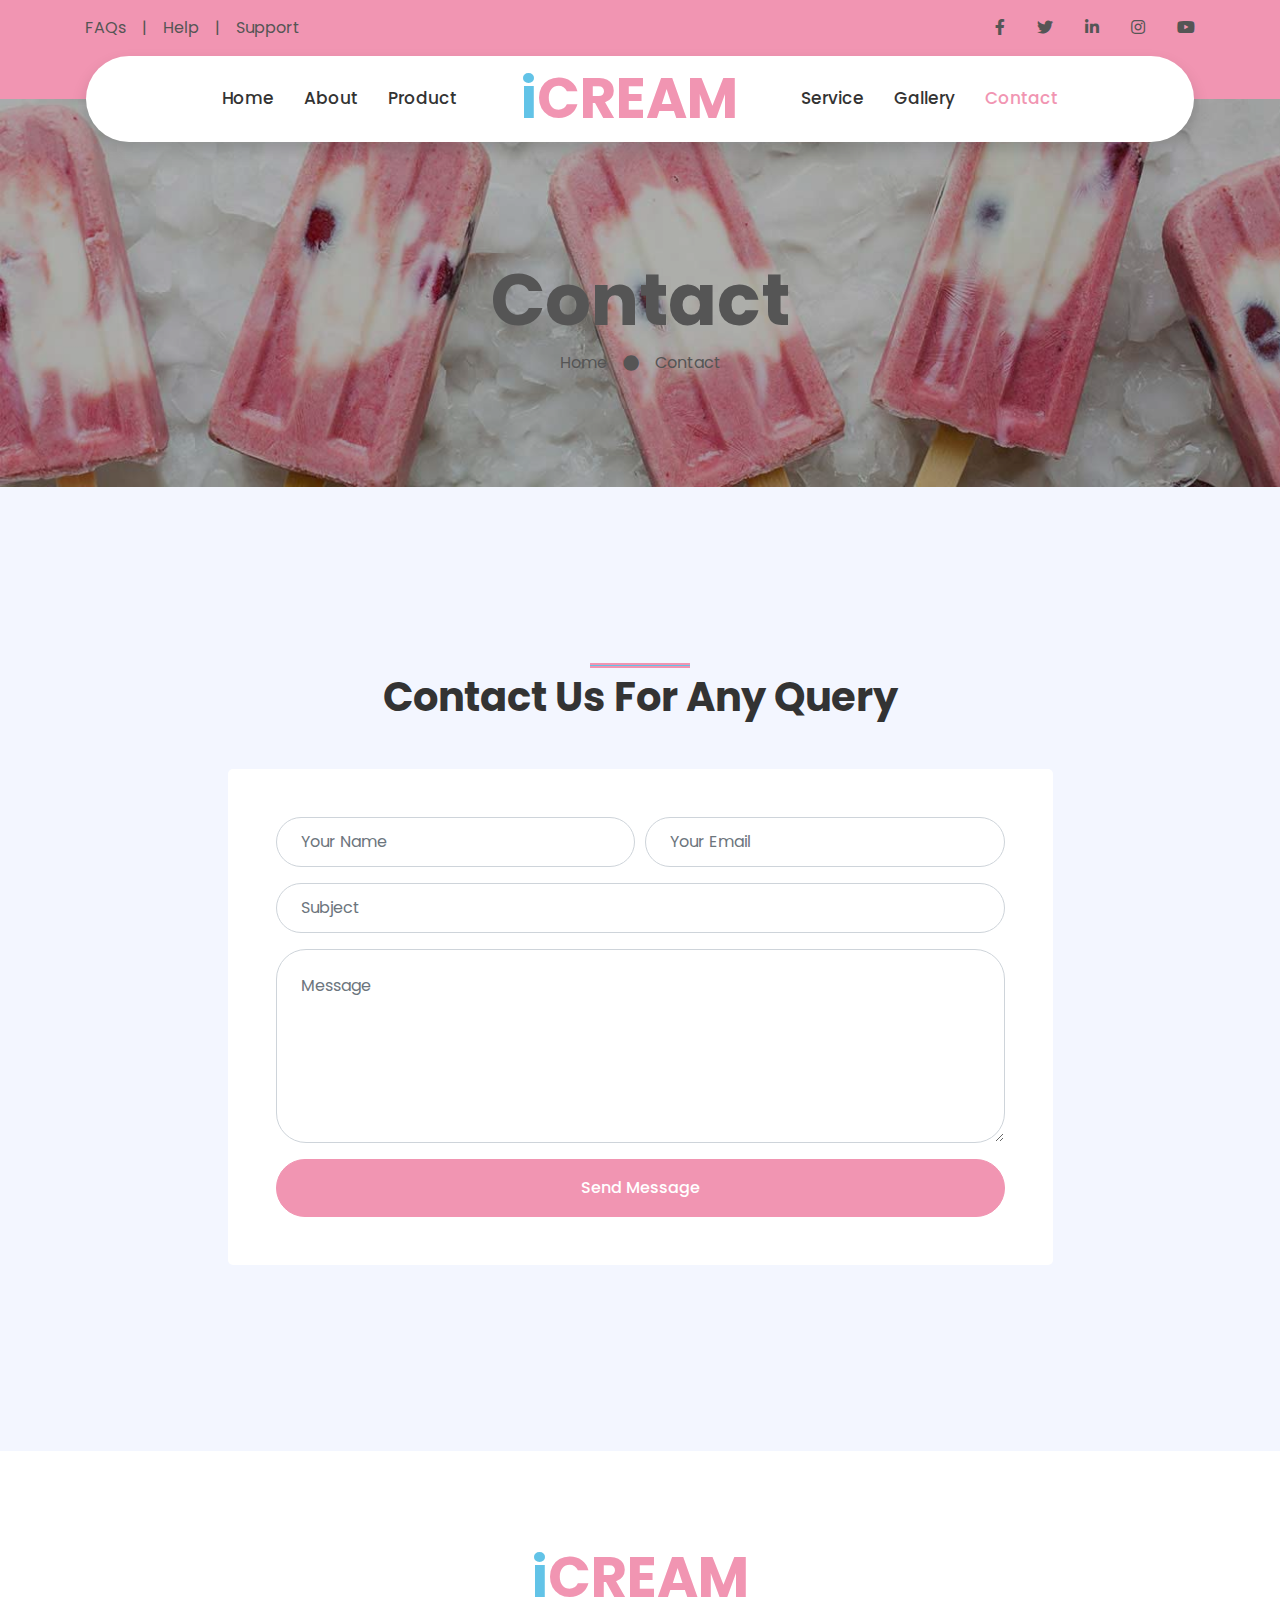
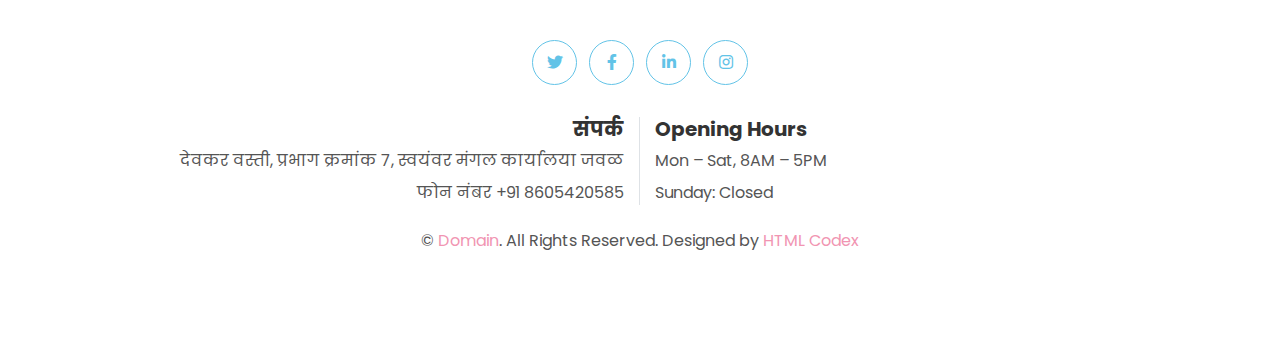
==== commit a6812bdc: "contact update" ====
--- a/contact.html
+++ b/contact.html
@@ -171,9 +171,9 @@
                 <div class="col-12 mt-2 mb-4">
                     <div class="row">
                         <div class="col-sm-6 text-center text-sm-right border-right mb-3 mb-sm-0">
-                            <h5 class="font-weight-bold mb-2">Get In Touch</h5>
-                            <p class="mb-2">123 Street, New York, USA</p>
-                            <p class="mb-0">फोन नंबर +012 345 67890</p>
+                            <h5 class="font-weight-bold mb-2">संपर्क</h5>
+                            <p class="mb-2">देवकर वस्ती, प्रभाग क्रमांक ७, स्वयंवर मंगल कार्यालया जवळ</p>
+                            <p class="mb-0">फोन नंबर +91 8605420585</p>
                         </div>
                         <div class="col-sm-6 text-center text-sm-left">
                             <h5 class="font-weight-bold mb-2">Opening Hours</h5>
